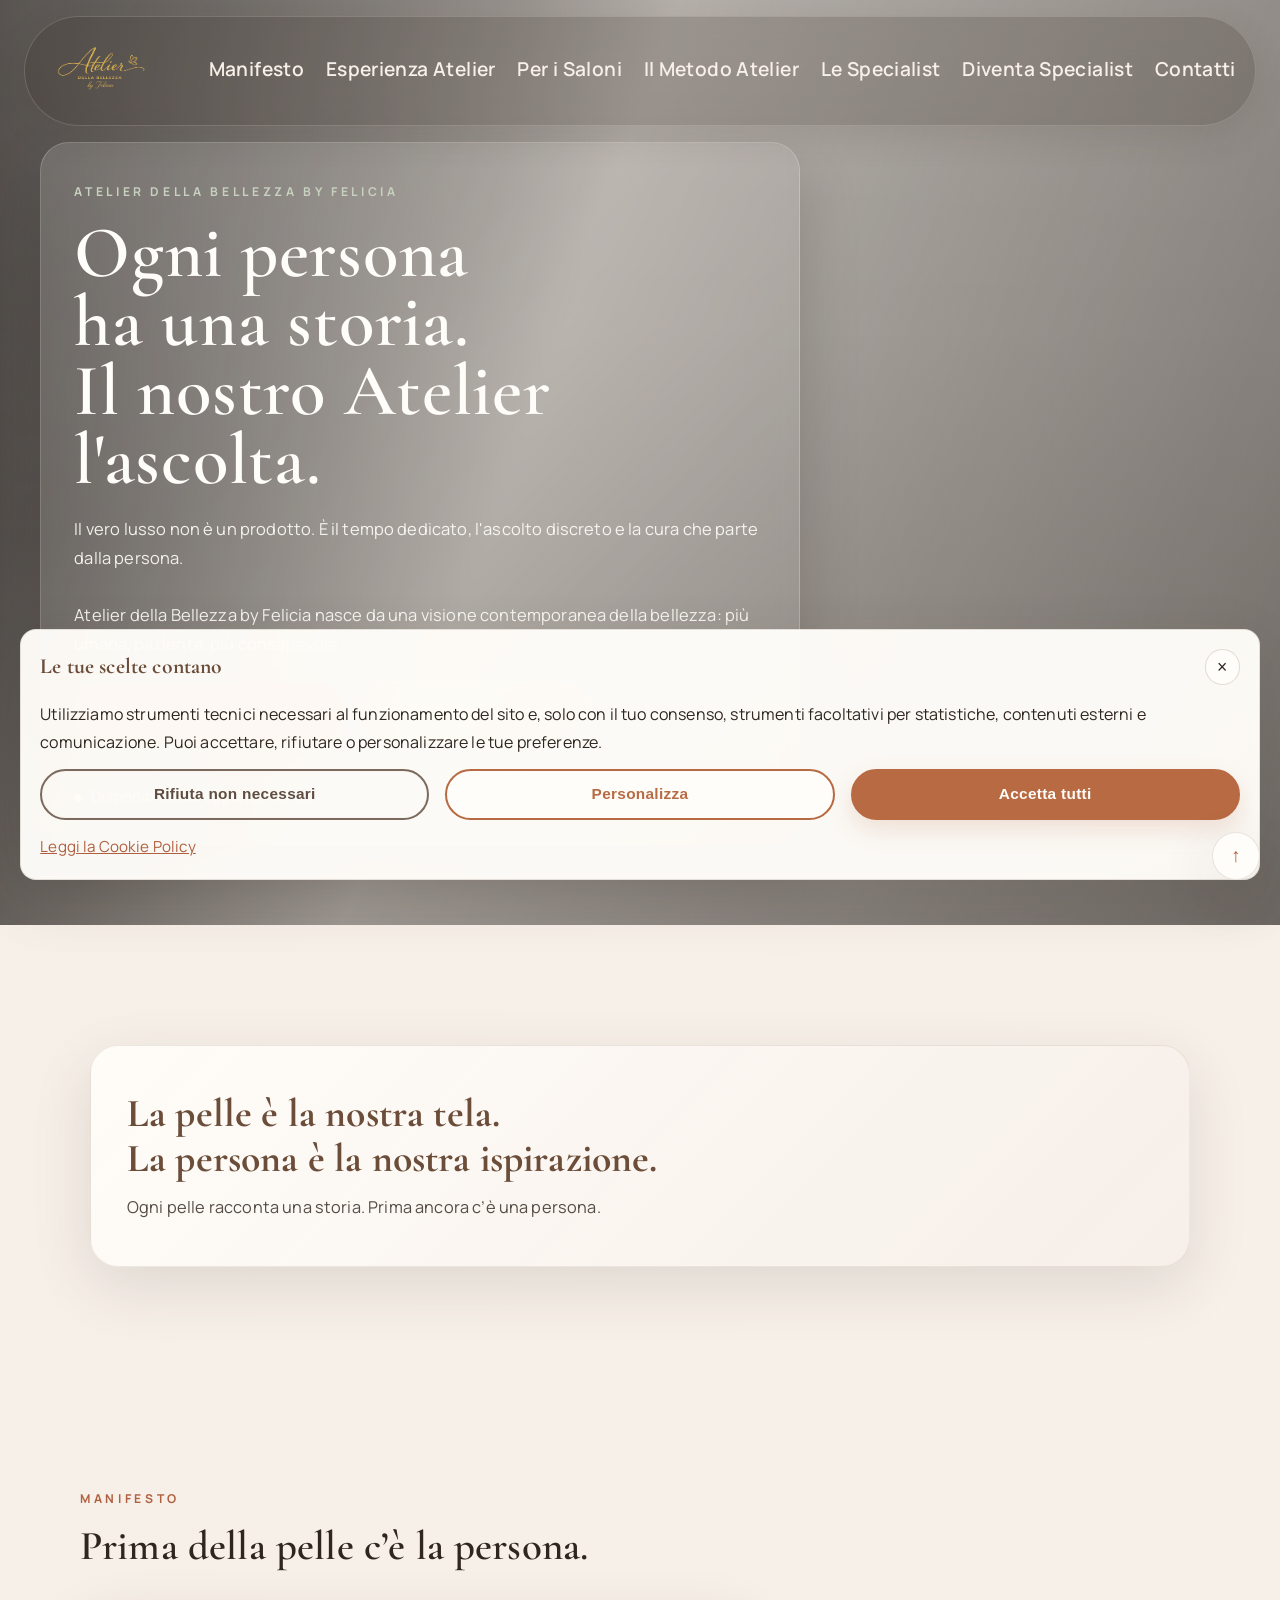
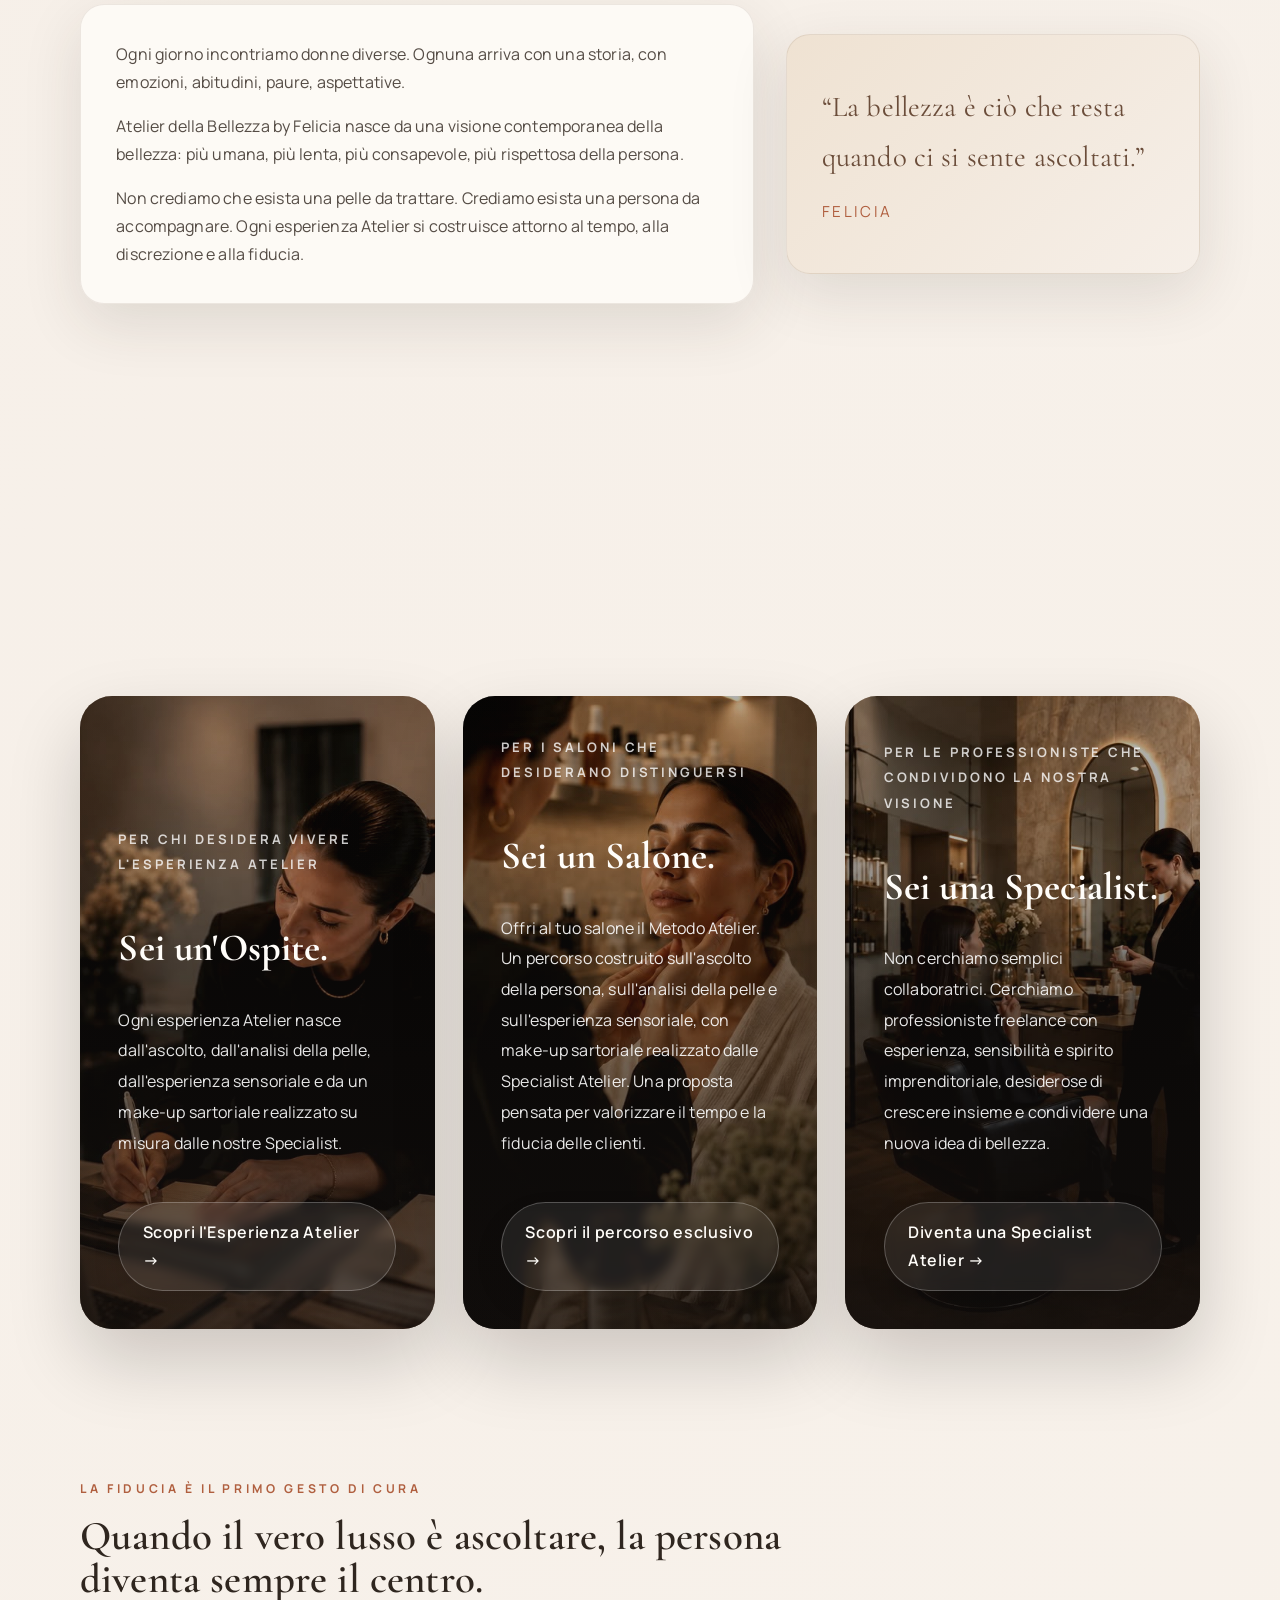
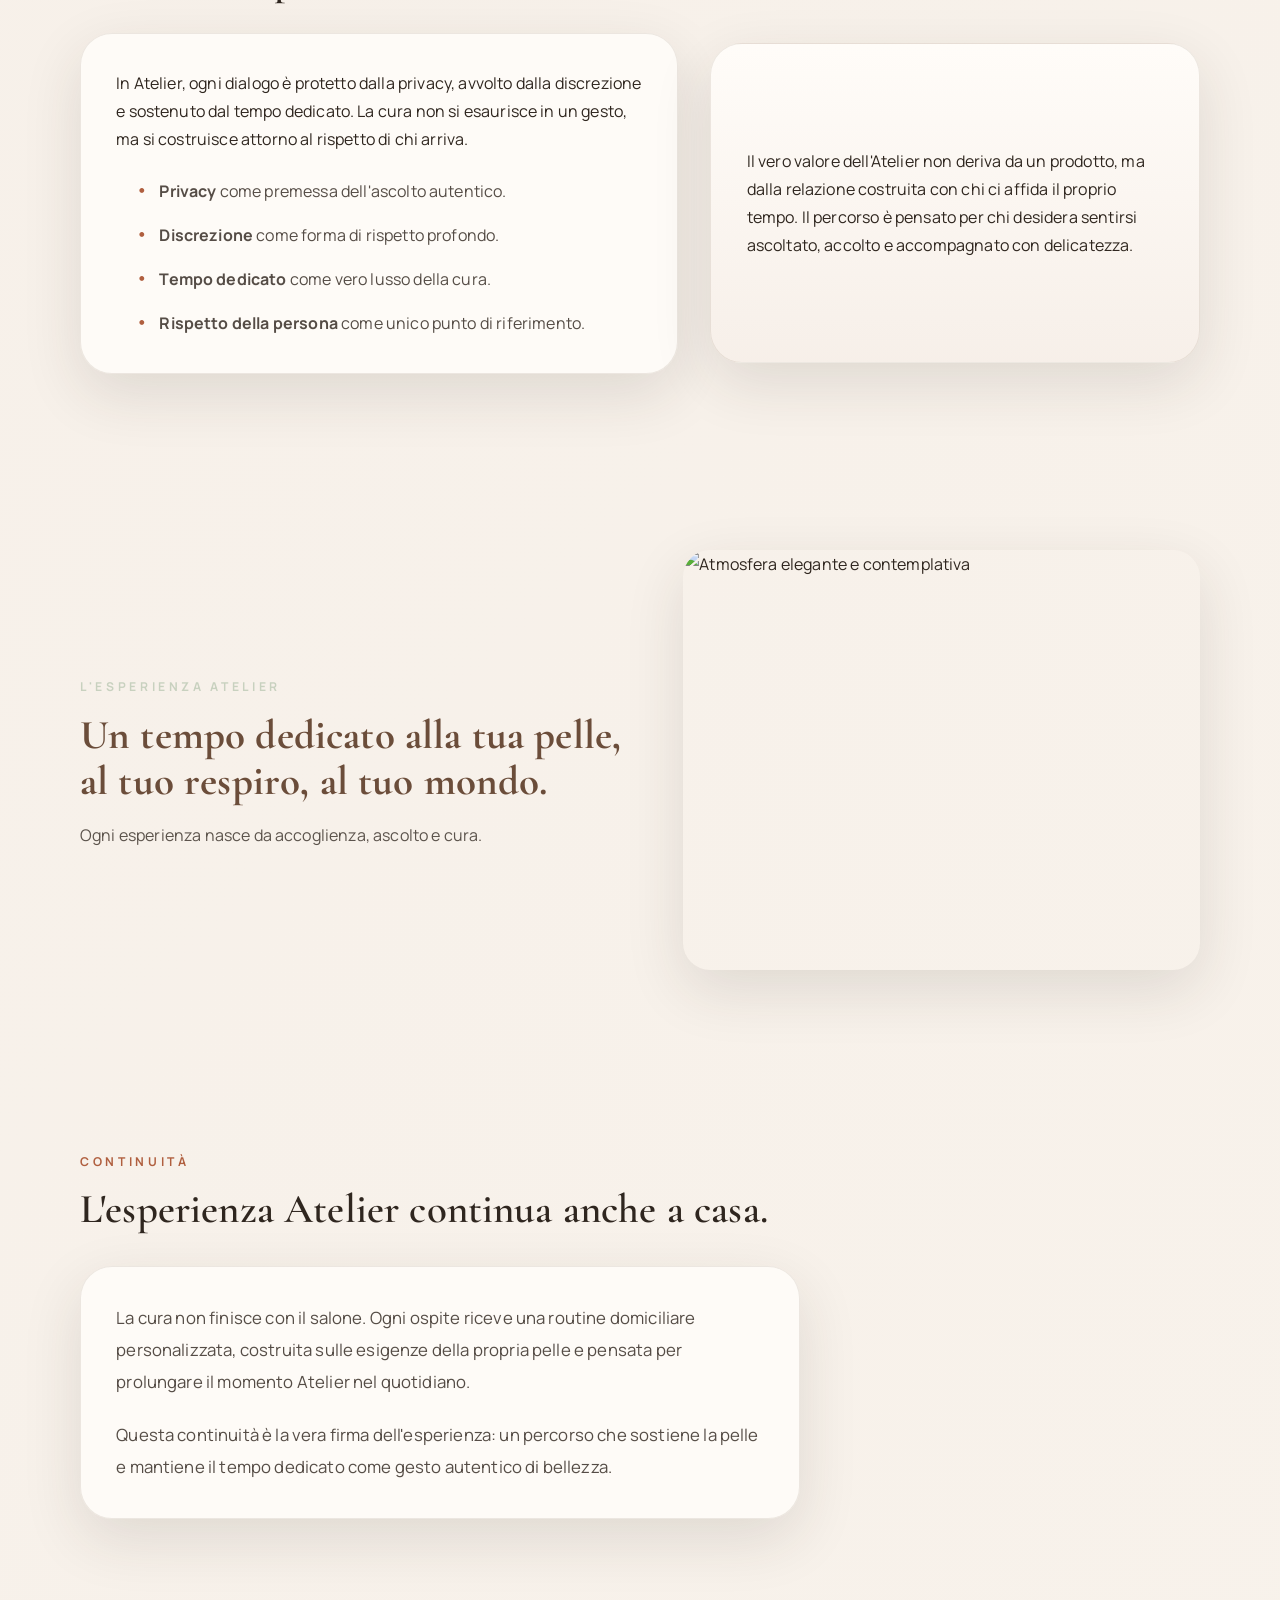
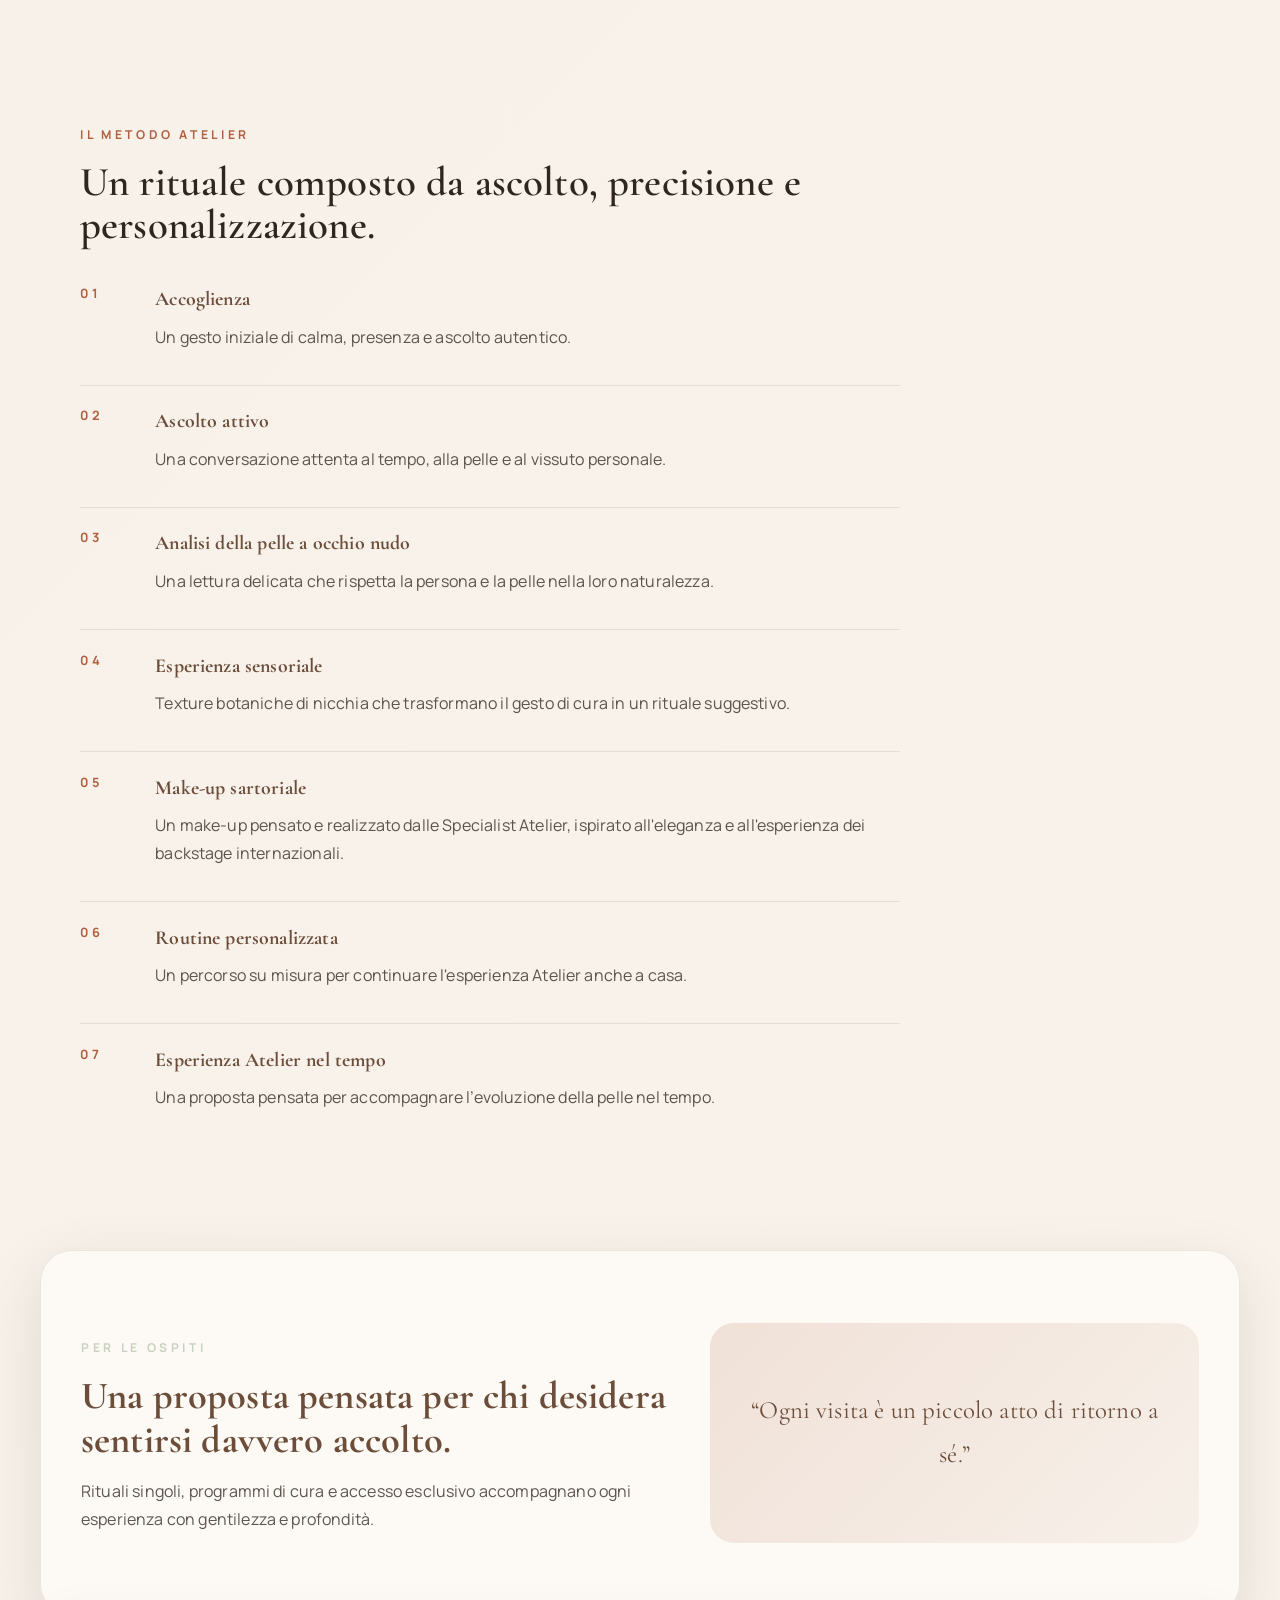
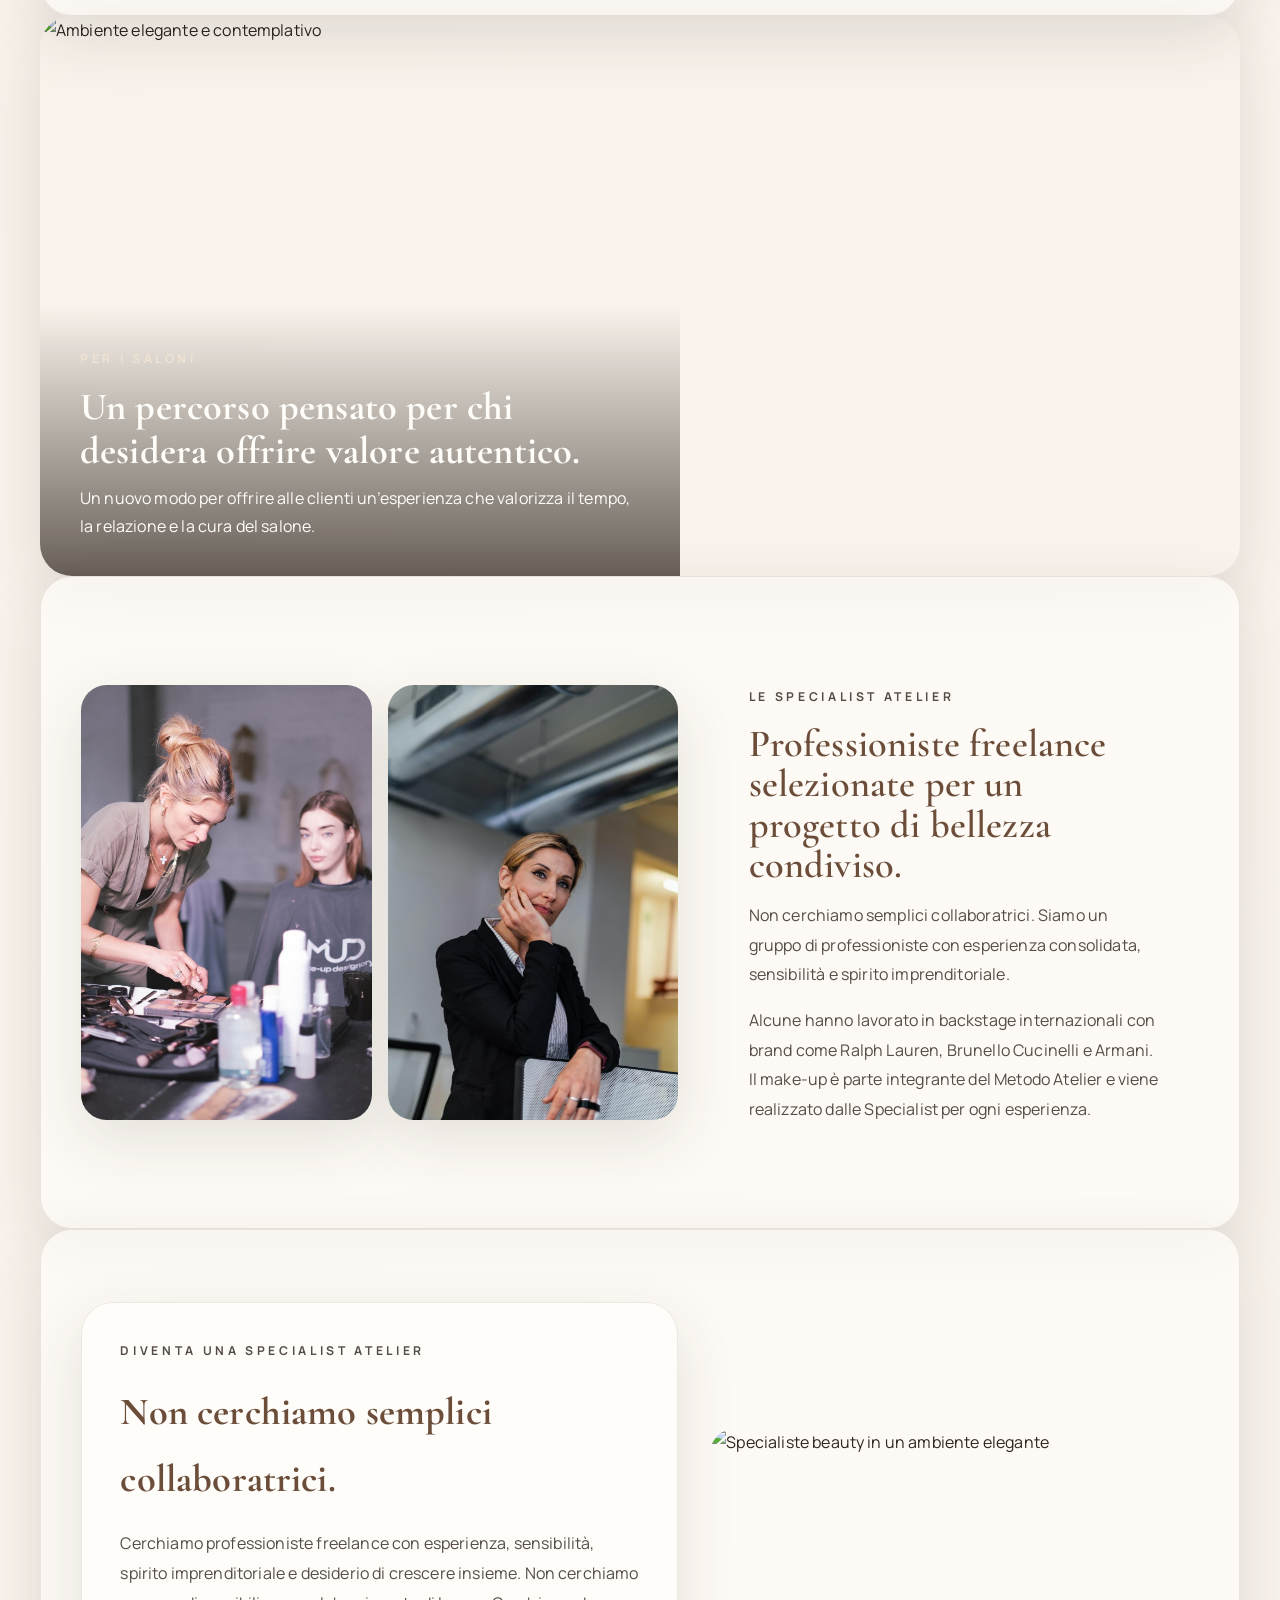
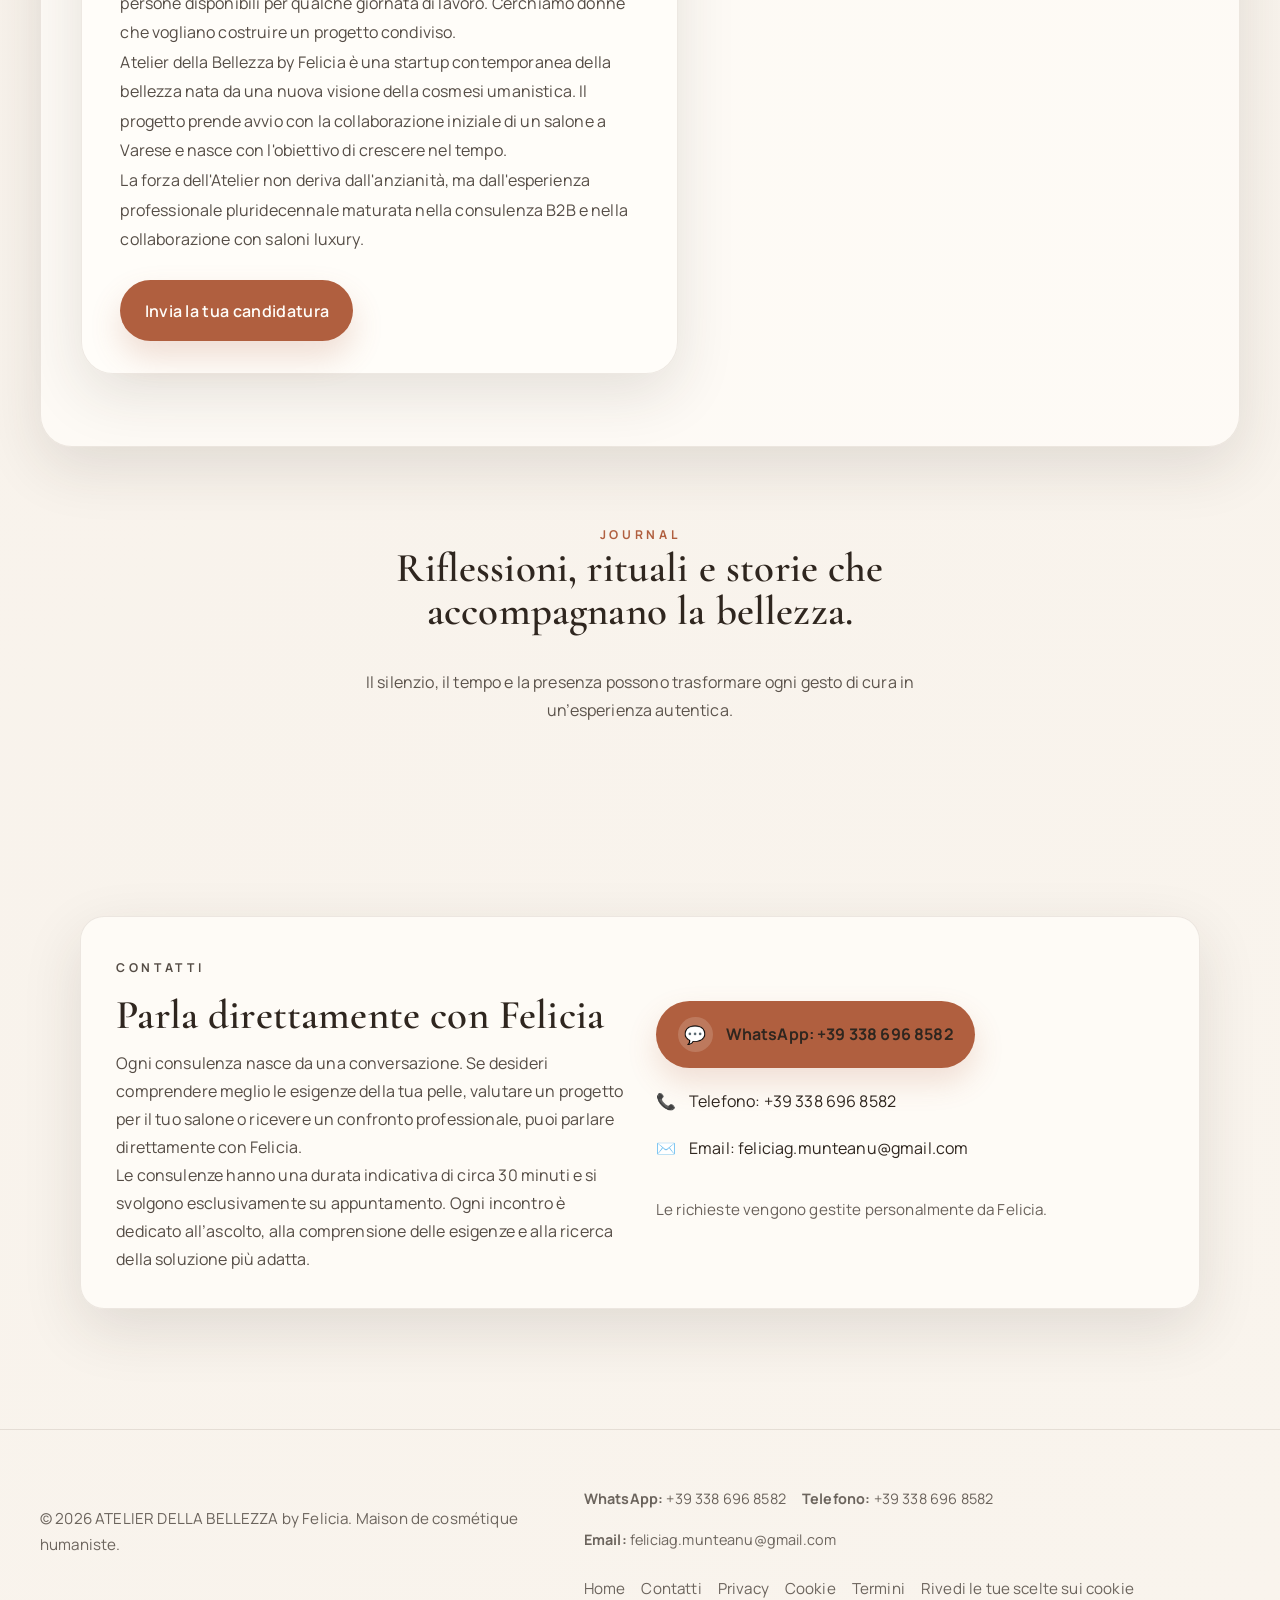
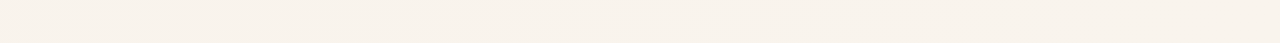
==== index.html @ 028e2fe7 "aggiornamento sito" ====
<!DOCTYPE html>
<html lang="it">
  <head>
    <meta charset="UTF-8" />
    <meta name="viewport" content="width=device-width, initial-scale=1.0" />
    <title>ATELIER DELLA BELLEZZA by Felicia | Maison de cosmétique humaniste</title>
    <meta
      name="description"
      content="Atelier della Bellezza by Felicia è una maison contemporanea della bellezza in cui il vero lusso è il tempo, l'ascolto e la cura della persona."
    />
    <meta name="robots" content="index, follow" />
    <meta name="author" content="ATELIER DELLA BELLEZZA by Felicia" />
    <meta name="theme-color" content="#f6efe8" />
    <link rel="canonical" href="https://www.atelierdellabellezza.com/" />
    <meta property="og:title" content="ATELIER DELLA BELLEZZA by Felicia" />
    <meta property="og:description" content="Un luogo di ascolto, calma ed eleganza per la cura della pelle e della persona." />
    <meta property="og:type" content="website" />
    <meta property="og:url" content="https://www.atelierdellabellezza.com/" />
    <meta name="twitter:card" content="summary_large_image" />
    <meta name="twitter:title" content="ATELIER DELLA BELLEZZA by Felicia" />
    <meta name="twitter:description" content="Un luogo di ascolto, calma ed eleganza per la cura della pelle e della persona." />
    <link rel="icon" type="image/png" href="images/logo.png" />
    <link rel="apple-touch-icon" href="images/logo.png" />
    <link rel="preconnect" href="https://fonts.googleapis.com" />
    <link rel="preconnect" href="https://fonts.gstatic.com" crossorigin />
    <link
      href="https://fonts.googleapis.com/css2?family=Cormorant+Garamond:wght@500;600;700&family=Manrope:wght@400;500;600;700&display=swap"
      rel="stylesheet"
    />
    <link rel="stylesheet" href="style.css" />
  </head>
  <body>
    <a class="skip-link" href="#main-content">Vai al contenuto</a>
    <div class="page-shell">
      <header class="site-header">
        <a class="brand" href="#hero" aria-label="ATELIER DELLA BELLEZZA by Felicia home">
          <img class="brand-logo" src="images/logo.png" alt="ATELIER DELLA BELLEZZA by Felicia" />
        </a>

        <button class="nav-toggle" aria-label="Apri menu" aria-expanded="false">
          <span></span>
          <span></span>
          <span></span>
        </button>

        <nav class="site-nav" id="site-nav" aria-label="Navigazione principale">
          <a href="#manifesto">Manifesto</a>
          <a href="#esperienza">Esperienza Atelier</a>
          <a href="saloni.html">Per i Saloni</a>
          <a href="#metodo">Il Metodo Atelier</a>
          <a href="#specialist">Le Specialist</a>
          <a href="#diventa-specialist">Diventa Specialist</a>
          <a href="#contatti">Contatti</a>
        </nav>
      </header>

      <main id="main-content">
        <section class="hero" id="hero">
          <div class="hero-content reveal">
            <p class="eyebrow">ATELIER DELLA BELLEZZA by Felicia</p>

            <h1>
              Ogni persona ha una storia.<br />
              Il nostro Atelier l'ascolta.
            </h1>

            <p class="hero-text">
              Il vero lusso non è un prodotto. È il tempo dedicato, l'ascolto discreto e la cura che parte dalla persona.
              <br /><br />
              Atelier della Bellezza by Felicia nasce da una visione contemporanea della bellezza: più umana, più lenta, più consapevole.
            </p>

            <div class="hero-actions">
              <a class="btn btn-primary" href="#contatti">Inizia da una conversazione</a>
              <a class="btn btn-secondary" href="#metodo">Scopri il Metodo Atelier</a>
            </div>
            <div class="hero-note">
              <span>Disponibilità su appuntamento</span>
            </div>
          </div>
        </section>

        <section class="section portrait-section reveal">
          <div class="portrait-card">
            <h2>
              La pelle è la nostra tela.<br />
              La persona è la nostra ispirazione.
            </h2>
            <p>Ogni pelle racconta una storia. Prima ancora c’è una persona.</p>
          </div>
        </section>

        <section class="section manifesto editorial-block" id="manifesto">
          <div class="section-heading reveal">
            <p class="eyebrow">Manifesto</p>
            <h2>Prima della pelle c’è la persona.</h2>
          </div>

          <div class="manifesto-grid">
            <div class="manifesto-card reveal">
              <p>
                Ogni giorno incontriamo donne diverse. Ognuna arriva con una storia, con emozioni, abitudini, paure, aspettative.
              </p>
              <p>
                Atelier della Bellezza by Felicia nasce da una visione contemporanea della bellezza: più umana, più lenta, più consapevole, più rispettosa della persona.
              </p>
              <p>
                Non crediamo che esista una pelle da trattare. Crediamo esista una persona da accompagnare. Ogni esperienza Atelier si costruisce attorno al tempo, alla discrezione e alla fiducia.
              </p>
            </div>
            <div class="manifesto-quote reveal">
              <p>“La bellezza è ciò che resta quando ci si sente ascoltati.”</p>
              <span>Felicia</span>
            </div>
          </div>
        </section>

        <section class="section audience-section reveal" id="audience">
          <div class="section-heading reveal">
            <p class="eyebrow">Per chi arriva</p>
            <h2>Tre percorsi pensati per chi desidera un’esperienza Atelier.</h2>
          </div>

          <div class="audience-grid">
            <article class="audience-card audience-card--guest reveal">
              <div class="audience-card-bg"></div>
              <div class="audience-card-copy">
                <p class="eyebrow">PER CHI DESIDERA VIVERE L'ESPERIENZA ATELIER</p>
                <h3>Sei un'Ospite.</h3>
                <p>Ogni esperienza Atelier nasce dall'ascolto, dall'analisi della pelle, dall'esperienza sensoriale e da un make-up sartoriale realizzato su misura dalle nostre Specialist.</p>
                <a class="audience-cta" href="#esperienza">Scopri l'Esperienza Atelier →</a>
              </div>
            </article>

            <article class="audience-card audience-card--salon reveal">
              <div class="audience-card-bg"></div>
              <div class="audience-card-copy">
                <p class="eyebrow">PER I SALONI CHE DESIDERANO DISTINGUERSI</p>
                <h3>Sei un Salone.</h3>
                <p>Offri al tuo salone il Metodo Atelier. Un percorso costruito sull'ascolto della persona, sull'analisi della pelle e sull'esperienza sensoriale, con make-up sartoriale realizzato dalle Specialist Atelier. Una proposta pensata per valorizzare il tempo e la fiducia delle clienti.</p>
                <a class="audience-cta" href="saloni.html">Scopri il percorso esclusivo →</a>
              </div>
            </article>

            <article class="audience-card audience-card--specialist reveal">
              <div class="audience-card-bg"></div>
              <div class="audience-card-copy">
                <p class="eyebrow">PER LE PROFESSIONISTE CHE CONDIVIDONO LA NOSTRA VISIONE</p>
                <h3>Sei una Specialist.</h3>
                <p>Non cerchiamo semplici collaboratrici. Cerchiamo professioniste freelance con esperienza, sensibilità e spirito imprenditoriale, desiderose di crescere insieme e condividere una nuova idea di bellezza.</p>
                <a class="audience-cta" href="#specialist">Diventa una Specialist Atelier →</a>
              </div>
            </article>
          </div>
        </section>

        <section class="section trust-section reveal" id="fiducia">
          <div class="section-heading reveal">
            <p class="eyebrow">La fiducia è il primo gesto di cura</p>
            <h2>Quando il vero lusso è ascoltare, la persona diventa sempre il centro.</h2>
          </div>

          <div class="trust-grid">
            <div class="trust-copy reveal">
              <p>In Atelier, ogni dialogo è protetto dalla privacy, avvolto dalla discrezione e sostenuto dal tempo dedicato. La cura non si esaurisce in un gesto, ma si costruisce attorno al rispetto di chi arriva.</p>
              <ul class="trust-list">
                <li><strong>Privacy</strong> come premessa dell'ascolto autentico.</li>
                <li><strong>Discrezione</strong> come forma di rispetto profondo.</li>
                <li><strong>Tempo dedicato</strong> come vero lusso della cura.</li>
                <li><strong>Rispetto della persona</strong> come unico punto di riferimento.</li>
              </ul>
            </div>
            <div class="trust-panel reveal">
              <p>Il vero valore dell'Atelier non deriva da un prodotto, ma dalla relazione costruita con chi ci affida il proprio tempo. Il percorso è pensato per chi desidera sentirsi ascoltato, accolto e accompagnato con delicatezza.</p>
            </div>
          </div>
        </section>

        <section class="section editorial-hero reveal" id="esperienza">
          <div class="editorial-hero-copy">
            <p class="eyebrow">L'Esperienza Atelier</p>
            <h2>Un tempo dedicato alla tua pelle, al tuo respiro, al tuo mondo.</h2>
            <p>Ogni esperienza nasce da accoglienza, ascolto e cura.</p>
          </div>
          <div class="editorial-hero-image">
            <img src="https://images.unsplash.com/photo-1524504388940-b1c1722653e1?auto=format&fit=crop&w=1400&q=80" alt="Atmosfera elegante e contemplativa" />
          </div>
        </section>

        <section class="section autocura-section reveal" id="autocura">
          <div class="section-heading reveal">
            <p class="eyebrow">Continuità</p>
            <h2>L'esperienza Atelier continua anche a casa.</h2>
          </div>
          <div class="autocura-copy reveal">
            <p>La cura non finisce con il salone. Ogni ospite riceve una routine domiciliare personalizzata, costruita sulle esigenze della propria pelle e pensata per prolungare il momento Atelier nel quotidiano.</p>
            <p>Questa continuità è la vera firma dell'esperienza: un percorso che sostiene la pelle e mantiene il tempo dedicato come gesto autentico di bellezza.</p>
          </div>
        </section>

        <section class="section method editorial-timeline" id="metodo">
          <div class="section-heading reveal">
            <p class="eyebrow">Il Metodo Atelier</p>
            <h2>Un rituale composto da ascolto, precisione e personalizzazione.</h2>
          </div>

          <div class="timeline reveal">
            <div class="timeline-item">
              <span>01</span>
              <div>
                <h3>Accoglienza</h3>
                <p>Un gesto iniziale di calma, presenza e ascolto autentico.</p>
              </div>
            </div>
            <div class="timeline-item">
              <span>02</span>
              <div>
                <h3>Ascolto attivo</h3>
                <p>Una conversazione attenta al tempo, alla pelle e al vissuto personale.</p>
              </div>
            </div>
            <div class="timeline-item">
              <span>03</span>
              <div>
                <h3>Analisi della pelle a occhio nudo</h3>
                <p>Una lettura delicata che rispetta la persona e la pelle nella loro naturalezza.</p>
              </div>
            </div>
            <div class="timeline-item">
              <span>04</span>
              <div>
                <h3>Esperienza sensoriale</h3>
                <p>Texture botaniche di nicchia che trasformano il gesto di cura in un rituale suggestivo.</p>
              </div>
            </div>
            <div class="timeline-item">
              <span>05</span>
              <div>
                <h3>Make-up sartoriale</h3>
                <p>Un make-up pensato e realizzato dalle Specialist Atelier, ispirato all'eleganza e all'esperienza dei backstage internazionali.</p>
              </div>
            </div>
            <div class="timeline-item">
              <span>06</span>
              <div>
                <h3>Routine personalizzata</h3>
                <p>Un percorso su misura per continuare l'esperienza Atelier anche a casa.</p>
              </div>
            </div>
            <div class="timeline-item">
              <span>07</span>
              <div>
                <h3>Esperienza Atelier nel tempo</h3>
                <p>Una proposta pensata per accompagnare l’evoluzione della pelle nel tempo.</p>
              </div>
            </div>
          </div>
        </section>

        <section class="section editorial-split reveal" id="ospiti">
          <div class="editorial-split-copy">
            <p class="eyebrow">Per le Ospiti</p>
            <h2>Una proposta pensata per chi desidera sentirsi davvero accolto.</h2>
            <p>Rituali singoli, programmi di cura e accesso esclusivo accompagnano ogni esperienza con gentilezza e profondità.</p>
          </div>
          <div class="editorial-split-quote">
            <p>“Ogni visita è un piccolo atto di ritorno a sé.”</p>
          </div>
        </section>

        <section class="section editorial-fullscreen reveal" id="saloni">
          <img src="https://images.unsplash.com/photo-1515886657613-9f3515b0c78f?auto=format&fit=crop&w=1600&q=80" alt="Ambiente elegante e contemplativo" />
          <div class="editorial-fullscreen-copy">
            <p class="eyebrow">Per i Saloni</p>
            <h2>Un percorso pensato per chi desidera offrire valore autentico.</h2>
            <p>Un nuovo modo per offrire alle clienti un’esperienza che valorizza il tempo, la relazione e la cura del salone.</p>
          </div>
        </section>

        <section class="section specialist editorial-split reveal" id="specialist">
          <div class="felicia-image specialist-gallery" aria-label="Fotografie delle Specialist Atelier">
            <img src="images/consulente 1.jpeg" alt="Specialist Atelier 1" />
            <img src="images/consulente 2.jpeg" alt="Specialist Atelier 2" />
          </div>
          <div class="felicia-copy">
            <p class="eyebrow">Le Specialist Atelier</p>
            <h2>Professioniste freelance selezionate per un progetto di bellezza condiviso.</h2>
            <p>Non cerchiamo semplici collaboratrici. Siamo un gruppo di professioniste con esperienza consolidata, sensibilità e spirito imprenditoriale.</p>
            <p>Alcune hanno lavorato in backstage internazionali con brand come Ralph Lauren, Brunello Cucinelli e Armani. Il make-up è parte integrante del Metodo Atelier e viene realizzato dalle Specialist per ogni esperienza.</p>
          </div>
        </section>

        <section class="section work-with-us editorial-split reveal" id="diventa-specialist">
          <div class="project-copy">
            <p class="eyebrow">Diventa una Specialist Atelier</p>
            <h2>Non cerchiamo semplici collaboratrici.</h2>
            <p>Cerchiamo professioniste freelance con esperienza, sensibilità, spirito imprenditoriale e desiderio di crescere insieme. Non cerchiamo persone disponibili per qualche giornata di lavoro. Cerchiamo donne che vogliano costruire un progetto condiviso.</p>
            <p>Atelier della Bellezza by Felicia è una startup contemporanea della bellezza nata da una nuova visione della cosmesi umanistica. Il progetto prende avvio con la collaborazione iniziale di un salone a Varese e nasce con l'obiettivo di crescere nel tempo.</p>
            <p>La forza dell'Atelier non deriva dall'anzianità, ma dall'esperienza professionale pluridecennale maturata nella consulenza B2B e nella collaborazione con saloni luxury.</p>
            <a class="btn btn-primary" href="#contatti">Invia la tua candidatura</a>
          </div>
          <div class="project-image">
            <img src="https://images.unsplash.com/photo-1515378791036-0648a3ef77b2?auto=format&fit=crop&w=1200&q=80" alt="Specialiste beauty in un ambiente elegante" />
          </div>
        </section>

        <section class="section journal editorial-minimal reveal" id="journal">
          <div class="section-heading">
            <p class="eyebrow">Journal</p>
            <h2>Riflessioni, rituali e storie che accompagnano la bellezza.</h2>
          </div>
          <p>Il silenzio, il tempo e la presenza possono trasformare ogni gesto di cura in un’esperienza autentica.</p>
        </section>

        <section class="section contact" id="contatti">
          <div class="contact-card reveal">
            <div class="contact-copy">
              <p class="eyebrow">Contatti</p>
              <h2>Parla direttamente con Felicia</h2>
              <p>
                Ogni consulenza nasce da una conversazione. Se desideri comprendere meglio le esigenze della tua pelle, valutare un progetto per il tuo salone o ricevere un confronto professionale, puoi parlare direttamente con Felicia.
              </p>
              <p>
                Le consulenze hanno una durata indicativa di circa 30 minuti e si svolgono esclusivamente su appuntamento. Ogni incontro è dedicato all’ascolto, alla comprensione delle esigenze e alla ricerca della soluzione più adatta.
              </p>
            </div>

            <div class="cta-panel" aria-label="Richiedi una consulenza privata">
              <div style="display: flex; flex-direction: column; gap: 1.2rem;">
                <a
                  class="whatsapp-cta"
                  href="https://wa.me/393386968582?text=Buongiorno%20Felicia%2C%20ho%20visitato%20il%20sito%20Atelier%20della%20Bellezza%20e%20vorrei%20prenotare%20una%20consulenza."
                  target="_blank"
                  rel="noopener noreferrer"
                  style="display: flex; align-items: center; gap: 0.8rem; text-decoration: none; color: inherit;"
                >
                  <span class="whatsapp-icon" aria-hidden="true">💬</span>
                  <span>WhatsApp: +39 338 696 8582</span>
                </a>
                <a href="tel:+393386968582" style="display: flex; align-items: center; gap: 0.8rem; text-decoration: none; color: inherit;">
                  <span aria-hidden="true">📞</span>
                  <span>Telefono: +39 338 696 8582</span>
                </a>
                <a href="mailto:feliciag.munteanu@gmail.com" style="display: flex; align-items: center; gap: 0.8rem; text-decoration: none; color: inherit;">
                  <span aria-hidden="true">✉️</span>
                  <span>Email: feliciag.munteanu@gmail.com</span>
                </a>
              </div>
              <p class="cta-note" style="margin-top: 1.2rem;">Le richieste vengono gestite personalmente da Felicia.</p>
            </div>
          </div>
        </section>
      </main>

      <footer class="site-footer">
        <p>© <span id="year"></span> ATELIER DELLA BELLEZZA by Felicia. Maison de cosmétique humaniste.</p>
        <div style="display: flex; flex-direction: column; gap: 1.5rem; margin-top: 1.5rem;">
          <div style="display: flex; flex-wrap: wrap; gap: 1rem; font-size: 0.9rem;">
            <span><strong>WhatsApp:</strong> <a href="https://wa.me/393386968582" target="_blank" rel="noopener noreferrer">+39 338 696 8582</a></span>
            <span><strong>Telefono:</strong> <a href="tel:+393386968582">+39 338 696 8582</a></span>
            <span><strong>Email:</strong> <a href="mailto:feliciag.munteanu@gmail.com">feliciag.munteanu@gmail.com</a></span>
          </div>
          <div>
            <a href="#hero">Home</a>
            <a href="#contatti">Contatti</a>
            <a href="privacy-policy.html">Privacy</a>
            <a href="cookie-policy.html">Cookie</a>
            <a href="termini-condizioni.html">Termini</a>
            <a href="#" data-cookie-review="true">Rivedi le tue scelte sui cookie</a>
          </div>
        </div>
      </footer>

      <button class="back-to-top" id="back-to-top" type="button" aria-label="Torna in cima alla pagina">↑</button>

      <div class="cookie-banner" id="cookie-banner" role="region" aria-live="polite" aria-label="Gestione cookie" hidden>
        <div class="cookie-banner-content">
          <div class="cookie-banner-header">
            <h2>Le tue scelte contano</h2>
            <button class="cookie-close" type="button" id="cookie-close" aria-label="Rifiuta i cookie non necessari e chiudi">×</button>
          </div>
          <p>
            Utilizziamo strumenti tecnici necessari al funzionamento del sito e, solo con il tuo consenso, strumenti facoltativi per statistiche, contenuti esterni e comunicazione. Puoi accettare, rifiutare o personalizzare le tue preferenze.
          </p>
          <div class="cookie-actions">
            <button class="btn cookie-action-btn cookie-btn-reject" type="button" id="cookie-reject">Rifiuta non necessari</button>
            <button class="btn cookie-action-btn cookie-btn-customize" type="button" id="cookie-customize">Personalizza</button>
            <button class="btn cookie-action-btn cookie-btn-accept" type="button" id="cookie-accept-all">Accetta tutti</button>
          </div>
          <p class="cookie-policy-link"><a href="cookie-policy.html">Leggi la Cookie Policy</a></p>
        </div>
      </div>

      <div class="cookie-modal" id="cookie-modal" role="dialog" aria-modal="true" aria-labelledby="cookie-modal-title" hidden>
        <div class="cookie-modal-dialog" id="cookie-modal-dialog" tabindex="-1">
          <div class="cookie-modal-header">
            <h2 id="cookie-modal-title">Personalizza le tue preferenze</h2>
            <button class="cookie-close" type="button" id="cookie-modal-close" aria-label="Chiudi la finestra di personalizzazione">×</button>
          </div>
          <p class="cookie-modal-intro">Scegli quali categorie di cookie desideri attivare. Le categorie tecniche restano sempre attive.</p>

          <form class="cookie-form" id="cookie-form">
            <fieldset>
              <legend>Preferenze cookie</legend>
              <label class="cookie-option">
                <span>
                  <strong>Necessari</strong>
                  <small>Essenziali per il funzionamento e la sicurezza del sito.</small>
                </span>
                <input type="checkbox" checked disabled />
                <span class="cookie-switch-label">Sempre attivi</span>
              </label>

              <label class="cookie-option">
                <span>
                  <strong>Preferenze</strong>
                  <small>Consentono di ricordare alcune scelte dell’utente.</small>
                </span>
                <input type="checkbox" name="preferences" />
              </label>

              <label class="cookie-option">
                <span>
                  <strong>Statistiche</strong>
                  <small>Consentono di comprendere in forma aggregata come viene utilizzato il sito.</small>
                </span>
                <input type="checkbox" name="analytics" />
              </label>

              <label class="cookie-option">
                <span>
                  <strong>Marketing e contenuti esterni</strong>
                  <small>Consentono il caricamento di servizi esterni, contenuti incorporati e strumenti promozionali.</small>
                </span>
                <input type="checkbox" name="marketing" />
              </label>
            </fieldset>

            <div class="cookie-modal-actions">
              <button class="btn btn-primary" type="submit">Salva preferenze</button>
              <button class="btn btn-secondary" type="button" id="cookie-modal-reject">Rifiuta non necessari</button>
              <button class="btn btn-secondary" type="button" id="cookie-modal-accept-all">Accetta tutti</button>
            </div>
          </form>
        </div>
      </div>
    </div>

    <script src="script.js"></script>
    <script src="cookie-consent.js"></script>
  </body>
</html>
---- style.css ----
:root {
  --cream: #f6efe8;
  --cream-strong: #efe2d2;
  --beige: #d8c1a5;
  --taupe: #8d7b6a;
  --wood: #6b4d3a;
  --sage: #c8d1bf;
  --accent: #b05f3f;
  --ink: #2f261f;
  --white: #fffdf9;
  --shadow: 0 20px 60px rgba(47, 38, 31, 0.12);
  --header-height: 110px;
}

* {
  box-sizing: border-box;
  margin: 0;
  padding: 0;
}

html {
  scroll-behavior: smooth;
}

body {
  font-family: "Manrope", sans-serif;
  color: var(--ink);
  background: linear-gradient(135deg, var(--cream) 0%, #f9f4ed 100%);
  line-height: 1.75;
  letter-spacing: 0.01em;
}

body.cookie-modal-open {
  overflow: hidden;
}

.skip-link {
  position: absolute;
  left: -999px;
  top: 0;
  background: var(--ink);
  color: var(--white);
  padding: 0.8rem 1rem;
  z-index: 2000;
}

.skip-link:focus {
  left: 1rem;
  top: 1rem;
}

img {
  display: block;
  width: 100%;
}

a {
  color: inherit;
  text-decoration: none;
}

.page-shell {
  min-height: 100vh;
}

.site-header {
  position: fixed;
  top: 1rem;
  left: 1.5rem;
  right: 1.5rem;
  z-index: 1000;
  display: flex;
  justify-content: space-between;
  align-items: center;
  height: var(--header-height);
  padding: 0.95rem 1.2rem;
  color: #f7efe8;
  border: 1px solid rgba(247, 239, 232, 0.18);
  border-radius: 999px;
  background: rgba(47, 38, 31, 0.2);
  backdrop-filter: blur(16px);
  box-shadow: 0 10px 35px rgba(47, 38, 31, 0.12);
  transition: background-color 0.3s ease, color 0.3s ease, border-color 0.3s ease, box-shadow 0.3s ease;
}

.site-header.scrolled {
  background: rgba(246, 239, 232, 0.94);
  color: var(--ink);
  border-color: rgba(141, 123, 106, 0.16);
  box-shadow: 0 10px 30px rgba(47, 38, 31, 0.08);
}

.brand {
  display: flex;
  align-items: center;
  justify-content: center;
  min-width: 0;
  flex-shrink: 0;
  margin-left: 0.25rem;
  color: #f7efe8;
}

.site-header.scrolled .brand,
.site-header.scrolled .site-nav a {
  color: var(--ink);
}

.brand-logo {
  display: block;
  width: auto;
  height: auto;
  max-width: 420px;
  max-height: 110px;
  object-fit: contain;
  flex-shrink: 0;
}

.brand-mark {
  width: 2.2rem;
  height: 2.2rem;
  display: grid;
  place-items: center;
  border: 1px solid rgba(247, 239, 232, 0.6);
  border-radius: 50%;
  font-family: "Cormorant Garamond", serif;
  font-size: 0.95rem;
  color: #f7efe8;
}

.site-header.scrolled .brand-mark {
  border-color: rgba(141, 123, 106, 0.28);
  color: var(--accent);
}

.site-nav {
  display: flex;
  align-items: center;
  gap: 1.35rem;
  font-size: 1.2rem;
}

.site-nav a {
  position: relative;
  padding-bottom: 0.2rem;
  color: #f7efe8;
  font-size: 1.2rem;
  font-weight: 600;
  letter-spacing: 0.02em;
}

.site-nav a::after {
  content: "";
  position: absolute;
  left: 0;
  bottom: 0;
  width: 0;
  height: 1px;
  background: var(--accent);
  transition: width 0.25s ease;
}

.site-nav a:hover::after,
.site-nav a:focus-visible::after {
  width: 100%;
}

.nav-toggle {
  display: none;
  flex-direction: column;
  gap: 0.28rem;
  padding: 0.5rem;
  border: 0;
  background: transparent;
  cursor: pointer;
}

.nav-toggle span {
  width: 1.4rem;
  height: 1px;
  background: #f7efe8;
  transition: transform 0.3s ease, opacity 0.3s ease;
}

.nav-toggle.active span:nth-child(1) {
  transform: translateY(6px) rotate(45deg);
}

.nav-toggle.active span:nth-child(2) {
  opacity: 0;
}

.nav-toggle.active span:nth-child(3) {
  transform: translateY(-6px) rotate(-45deg);
}

.hero {
  position: relative;
  min-height: 100vh;
  display: grid;
  align-items: center;
  padding: calc(var(--header-height) + 32px) 2.5rem 5rem;
  background:
    linear-gradient(110deg, rgba(24, 20, 18, 0.9) 0%, rgba(24, 20, 18, 0.3) 42%, rgba(24, 20, 18, 0.56) 100%),
    url("https://images.unsplash.com/photo-1515377905703-c4788e51af15?auto=format&fit=crop&w=1800&q=80") center/cover;
  color: var(--white);
  overflow: hidden;
}

.hero::before {
  content: "";
  position: absolute;
  inset: 0;
  background:
    radial-gradient(circle at top left, rgba(246, 239, 232, 0.18), transparent 34%),
    linear-gradient(180deg, rgba(255, 253, 249, 0.04) 0%, transparent 35%, rgba(47, 38, 31, 0.16) 100%);
  pointer-events: none;
}

.hero::after {
  content: "";
  position: absolute;
  left: 2.5rem;
  bottom: 3rem;
  width: min(30rem, 62vw);
  height: 1px;
  background: linear-gradient(90deg, rgba(246, 239, 232, 0.82), transparent);
}

.hero-content {
  position: relative;
  z-index: 1;
  max-width: 760px;
  padding: clamp(1.5rem, 2.6vw, 2.2rem);
  border: 1px solid rgba(246, 239, 232, 0.22);
  border-radius: 1.8rem;
  background: linear-gradient(135deg, rgba(255, 253, 249, 0.14) 0%, rgba(255, 253, 249, 0.04) 100%);
  backdrop-filter: blur(10px);
  box-shadow: 0 24px 60px rgba(17, 12, 10, 0.18);
}

.eyebrow {
  display: inline-block;
  margin-bottom: 1rem;
  font-size: 0.76rem;
  font-weight: 700;
  letter-spacing: 0.3em;
  text-transform: uppercase;
  color: var(--sage);
}

.hero h1,
.section-heading h2,
.felicia-copy h2,
.contact-copy h2 {
  font-family: "Cormorant Garamond", serif;
  font-weight: 600;
  line-height: 1.05;
}

.hero h1 {
  font-size: clamp(3rem, 5.7vw, 5.6rem);
  line-height: 0.95;
  letter-spacing: 0.01em;
  margin-bottom: 1.2rem;
  max-width: 690px;
  text-wrap: balance;
}

.hero-text {
  max-width: 690px;
  font-size: 1.03rem;
  margin-bottom: 1.45rem;
  color: rgba(255, 253, 249, 0.9);
}

.hero-inline-phrase {
  margin-bottom: 2rem;
  font-family: "Cormorant Garamond", serif;
  font-size: 1.2rem;
  color: var(--cream-strong);
  letter-spacing: 0.06em;
}

.hero-actions {
  display: flex;
  flex-wrap: wrap;
  gap: 0.9rem;
  margin-bottom: 1.6rem;
}

.btn {
  display: inline-flex;
  align-items: center;
  justify-content: center;
  padding: 0.95rem 1.45rem;
  border-radius: 999px;
  border: 1px solid transparent;
  font-weight: 600;
  letter-spacing: 0.02em;
  transition: transform 0.25s ease, background-color 0.25s ease, color 0.25s ease, border-color 0.25s ease, box-shadow 0.25s ease;
  cursor: pointer;
}

.btn:hover,
.btn:focus-visible {
  transform: translateY(-2px);
}

.btn-primary {
  background: var(--accent);
  color: var(--white);
  box-shadow: 0 16px 32px rgba(176, 95, 63, 0.2);
}

.btn-secondary {
  border-color: rgba(255, 253, 249, 0.36);
  color: var(--white);
  background: rgba(255, 253, 249, 0.09);
}

.hero-note {
  display: flex;
  flex-wrap: wrap;
  gap: 1rem;
  color: rgba(255, 253, 249, 0.82);
  font-size: 0.95rem;
  padding-top: 0.95rem;
  border-top: 1px solid rgba(246, 239, 232, 0.16);
}

.hero-note span {
  display: inline-flex;
  align-items: center;
  gap: 0.55rem;
}

.hero-note span::before {
  content: "";
  width: 0.5rem;
  height: 0.5rem;
  border-radius: 50%;
  background: var(--cream-strong);
}

.portrait-section {
  padding-top: 2rem;
}

.portrait-card {
  max-width: 1100px;
  margin: 0 auto;
  padding: 2.8rem 2.25rem;
  background: linear-gradient(135deg, rgba(255, 253, 249, 0.94) 0%, rgba(246, 239, 232, 0.92) 100%);
  border: 1px solid rgba(141, 123, 106, 0.16);
  border-radius: 1.75rem;
  box-shadow: var(--shadow);
}

.portrait-card h2 {
  font-family: "Cormorant Garamond", serif;
  font-size: clamp(2rem, 3.1vw, 2.7rem);
  line-height: 1.12;
  margin-bottom: 0.8rem;
  color: var(--wood);
}

.portrait-card p {
  max-width: 760px;
  color: rgba(47, 38, 31, 0.82);
  font-size: 1.02rem;
}

.value-clarifier {
  margin-top: 1.4rem;
  font-weight: 600;
  color: rgba(47, 38, 31, 0.9);
}

.value-grid {
  display: grid;
  grid-template-columns: repeat(2, minmax(0, 1fr));
  gap: 1rem;
  margin-top: 2rem;
  max-width: 760px;
}

.value-card {
  background: rgba(255, 255, 255, 0.52);
  border: 1px solid rgba(141, 123, 106, 0.18);
  border-radius: 1.3rem;
  padding: 1.5rem 1.25rem;
  display: flex;
  flex-direction: column;
  align-items: center;
  justify-content: center;
  text-align: center;
  box-shadow: 0 10px 30px rgba(78, 59, 46, 0.05);
}

.value-amount {
  display: block;
  font-family: "Cormorant Garamond", serif;
  font-size: clamp(2.2rem, 3vw, 3rem);
  line-height: 1;
  color: var(--wood);
  letter-spacing: 0.01em;
}

.value-label {
  display: block;
  margin-top: 0.7rem;
  font-size: 0.8rem;
  letter-spacing: 0.08em;
  text-transform: uppercase;
  color: rgba(47, 38, 31, 0.75);
}

.section {
  max-width: 1200px;
  margin: 0 auto;
  padding: 7.5rem 2.5rem;
  scroll-margin-top: 120px;
}

.section-heading {
  max-width: 780px;
  margin-bottom: 2.2rem;
}

.section-heading .eyebrow {
  color: var(--accent);
}

.section-heading h2,
.felicia-copy h2,
.contact-copy h2 {
  font-size: clamp(2.1rem, 3.2vw, 2.95rem);
  margin-bottom: 0.7rem;
}

.editorial-block {
  padding-top: 6rem;
}

.audience-section {
  padding-top: 6rem;
  padding-bottom: 4rem;
}

.audience-section .section-heading {
  max-width: 860px;
  margin-bottom: 3rem;
}

.audience-grid {
  display: grid;
  grid-template-columns: repeat(3, minmax(20rem, 1fr));
  gap: 1.75rem;
  align-items: stretch;
}

.audience-card {
  position: relative;
  min-height: 560px;
  overflow: hidden;
  border-radius: 2rem;
  display: flex;
  flex-direction: column;
  justify-content: flex-end;
  padding: 2.4rem;
  color: var(--white);
  background: transparent;
  box-shadow: 0 32px 72px rgba(10, 7, 5, 0.18);
}

.audience-card::before {
  content: "";
  position: absolute;
  inset: 0;
  background: linear-gradient(180deg, rgba(22, 18, 16, 0.20), rgba(22, 18, 16, 0.72));
  transition: background 0.4s ease;
  z-index: 1;
  pointer-events: none;
}

.audience-card::after {
  content: "";
  position: absolute;
  inset: 0;
  background: radial-gradient(circle at center, transparent 40%, rgba(14, 10, 8, 0.22) 100%);
  opacity: 0.9;
  z-index: 1;
  pointer-events: none;
}

.audience-card-bg {
  position: absolute;
  inset: 0;
  background-size: cover;
  background-position: center;
  background-repeat: no-repeat;
  transform: scale(1.06);
  transition: transform 20s ease-in-out, filter 0.35s ease;
  filter: saturate(1.05) contrast(1.05) brightness(1.03) sepia(0.04);
  z-index: 0;
  animation: kenBurns 20s ease-in-out infinite alternate;
}

.audience-card-copy {
  position: relative;
  z-index: 2;
  max-width: 420px;
  display: flex;
  flex-direction: column;
  justify-content: flex-end;
  gap: 1.25rem;
  min-height: 100%;
}

.audience-card--guest .audience-card-bg {
  background-image: url("images/trattamento.jpeg");
}

.audience-card--salon .audience-card-bg {
  background-image: url("images/cura.jpeg");
}

.audience-card--specialist .audience-card-bg {
  background-image: url("images/colloquio.jpeg");
}

@keyframes kenBurns {
  from {
    transform: scale(1.06);
  }
  to {
    transform: scale(1.10);
  }
}

.audience-card:hover .audience-card-bg,
.audience-card:focus-within .audience-card-bg {
  transform: scale(1.12);
  filter: saturate(1.08) contrast(1.08) brightness(1.04);
}

.audience-card:hover::before,
.audience-card:focus-within::before {
  background: linear-gradient(180deg, rgba(22, 18, 16, 0.16), rgba(22, 18, 16, 0.64));
}

.audience-card-copy {
  position: relative;
  z-index: 2;
  max-width: 420px;
}

.audience-card .eyebrow {
  color: rgba(255, 255, 255, 0.78);
  letter-spacing: 0.22em;
  font-size: 0.82rem;
  text-transform: uppercase;
}

.audience-card h3 {
  font-family: "Cormorant Garamond", serif;
  font-size: clamp(2.1rem, 3vw, 2.7rem);
  line-height: 1.05;
  margin: 0.95rem 0 1rem;
  color: var(--white);
}

.audience-card p {
  color: rgba(255, 255, 255, 0.9);
  font-size: 1rem;
  line-height: 1.92;
}

.audience-cta {
  display: inline-flex;
  align-items: center;
  gap: 0.5rem;
  margin-top: 1.5rem;
  padding: 0.95rem 1.45rem;
  font-weight: 600;
  letter-spacing: 0.04em;
  color: var(--white);
  border: 1px solid rgba(255, 255, 255, 0.24);
  border-radius: 999px;
  background: rgba(255, 255, 255, 0.08);
  backdrop-filter: blur(6px);
  box-shadow: 0 14px 28px rgba(0, 0, 0, 0.12);
  transition: transform 0.4s ease, background-color 0.4s ease, border-color 0.4s ease, box-shadow 0.4s ease, color 0.4s ease;
}

.audience-card:hover .audience-cta,
.audience-card:focus-within .audience-cta {
  transform: translateX(3px);
  background: rgba(255, 255, 255, 0.16);
  border-color: rgba(255, 255, 255, 0.42);
  box-shadow: 0 18px 32px rgba(0, 0, 0, 0.18);
  color: #fff;
}

.editorial-hero {
  display: grid;
  grid-template-columns: 1.05fr 0.95fr;
  gap: 2rem;
  align-items: center;
  padding-top: 6rem;
  padding-bottom: 6rem;
}

.editorial-hero-copy h2 {
  font-family: "Cormorant Garamond", serif;
  font-size: clamp(2rem, 3.2vw, 2.9rem);
  line-height: 1.12;
  margin-bottom: 1rem;
  color: var(--wood);
}

.editorial-hero-copy p:last-child {
  max-width: 560px;
  color: rgba(47, 38, 31, 0.78);
}

.editorial-hero-image img {
  min-height: 420px;
  object-fit: cover;
  border-radius: 1.7rem;
  box-shadow: var(--shadow);
}

.trust-section,
.autocura-section,
.work-with-us,
.specialist {
  padding: 5rem 2.5rem;
}

.trust-grid,
.work-with-us {
  display: grid;
  grid-template-columns: 1.1fr 0.9fr;
  gap: 2rem;
  align-items: center;
}

.trust-copy,
.trust-panel,
.autocura-copy,
.project-copy {
  background: rgba(255, 253, 249, 0.84);
  border: 1px solid rgba(141, 123, 106, 0.16);
  border-radius: 2rem;
  padding: 2.2rem;
  box-shadow: var(--shadow);
}

.trust-panel {
  display: grid;
  place-items: center;
  min-height: 320px;
  background: linear-gradient(180deg, rgba(255, 253, 249, 0.92) 0%, rgba(246, 239, 232, 0.92) 100%);
}

.trust-section .section-heading {
  margin-bottom: 2rem;
}

.trust-list {
  margin-top: 1.5rem;
  padding-left: 1.2rem;
  list-style: none;
}

.trust-list li {
  position: relative;
  padding-left: 1.5rem;
  margin-top: 1rem;
  color: rgba(47, 38, 31, 0.82);
}

.trust-list li::before {
  content: "•";
  position: absolute;
  left: 0;
  top: 0.1rem;
  color: var(--accent);
  font-size: 1.3rem;
  line-height: 1;
}

.autocura-copy {
  display: grid;
  gap: 1.3rem;
  max-width: 720px;
  color: rgba(47, 38, 31, 0.82);
}

.autocura-copy p {
  font-size: 1.05rem;
  line-height: 1.9;
}

.specialist .felicia-copy,
.work-with-us .project-copy {
  padding: 2rem 2.4rem;
}

.specialist .felicia-image img,
.work-with-us .project-image img {
  width: 100%;
  height: 100%;
  min-height: 420px;
  object-fit: cover;
  border-radius: 1.6rem;
}

.work-with-us .project-copy h2,
.specialist .felicia-copy h2 {
  font-family: "Cormorant Garamond", serif;
  font-size: clamp(2rem, 3vw, 2.8rem);
  margin-bottom: 1rem;
  color: var(--wood);
}

.work-with-us .project-copy p,
.specialist .felicia-copy p {
  color: rgba(47, 38, 31, 0.82);
  line-height: 1.85;
}

.work-with-us .btn-primary {
  margin-top: 1.6rem;
}

.timeline {
  display: grid;
  gap: 1rem;
  max-width: 820px;
}

.timeline-item {
  display: grid;
  grid-template-columns: 3.7rem 1fr;
  gap: 1rem;
  align-items: start;
  padding: 1.15rem 0;
  border-top: 1px solid rgba(141, 123, 106, 0.18);
}

.timeline-item:first-child {
  border-top: 0;
  padding-top: 0;
}

.timeline-item span {
  font-size: 0.8rem;
  font-weight: 700;
  letter-spacing: 0.28em;
  color: var(--accent);
}

.timeline-item h3 {
  font-family: "Cormorant Garamond", serif;
  font-size: 1.24rem;
  margin-bottom: 0.35rem;
  color: var(--wood);
}

.timeline-item p {
  color: rgba(47, 38, 31, 0.78);
}

.editorial-split {
  display: grid;
  grid-template-columns: 1.1fr 0.9fr;
  gap: 2rem;
  align-items: center;
  padding: 4.5rem 2.5rem;
  border: 1px solid rgba(141, 123, 106, 0.16);
  border-radius: 2rem;
  background: rgba(255, 253, 249, 0.74);
  box-shadow: var(--shadow);
}

.editorial-split-copy h2 {
  font-family: "Cormorant Garamond", serif;
  font-size: clamp(1.9rem, 3vw, 2.6rem);
  line-height: 1.15;
  margin-bottom: 0.9rem;
  color: var(--wood);
}

.editorial-split-copy p:last-child {
  color: rgba(47, 38, 31, 0.78);
}

.editorial-split-quote {
  min-height: 220px;
  padding: 2rem;
  border-radius: 1.5rem;
  display: grid;
  place-items: center;
  text-align: center;
  background: linear-gradient(135deg, rgba(176, 95, 63, 0.16) 0%, rgba(246, 239, 232, 0.9) 100%);
}

.editorial-split-quote p {
  font-family: "Cormorant Garamond", serif;
  font-size: 1.55rem;
  color: var(--wood);
}

.editorial-fullscreen {
  position: relative;
  padding: 0;
  min-height: 560px;
  border-radius: 2rem;
  overflow: hidden;
  box-shadow: var(--shadow);
}

.editorial-fullscreen img {
  width: 100%;
  height: 100%;
  min-height: 560px;
  object-fit: cover;
  filter: brightness(0.85);
}

.editorial-fullscreen-copy {
  position: absolute;
  inset: auto 0 0 0;
  padding: 2.2rem 2.5rem;
  background: linear-gradient(180deg, transparent 0%, rgba(47, 38, 31, 0.72) 100%);
  color: var(--white);
  max-width: 640px;
}

.editorial-fullscreen-copy .eyebrow {
  color: var(--cream-strong);
}

.editorial-fullscreen-copy h2 {
  font-family: "Cormorant Garamond", serif;
  font-size: clamp(1.9rem, 3vw, 2.6rem);
  line-height: 1.15;
  margin-bottom: 0.7rem;
}

.editorial-minimal {
  max-width: 760px;
  padding-top: 4.5rem;
  padding-bottom: 4.5rem;
  text-align: center;
}

.editorial-minimal p {
  max-width: 620px;
  margin: 0 auto;
  color: rgba(47, 38, 31, 0.78);
}

.felicia-image img {
  height: 100%;
  min-height: 420px;
  border-radius: 1.6rem;
  object-fit: cover;
}

.specialist-gallery {
  display: grid;
  grid-template-columns: repeat(2, minmax(0, 1fr));
  gap: 1rem;
  align-items: stretch;
}

.specialist-gallery img {
  width: 100%;
  height: 100%;
  min-height: 420px;
  object-fit: cover;
  border-radius: 1.6rem;
  box-shadow: var(--shadow);
}

.section-subtitle {
  font-size: 1.05rem;
  color: rgba(47, 38, 31, 0.72);
  margin-top: 0.35rem;
}

.salon-quote {
  margin: 0 0 2rem;
  padding: 1.25rem 1.5rem;
  border-left: 2px solid var(--accent);
  font-family: "Cormorant Garamond", serif;
  font-size: 1.35rem;
  color: var(--wood);
  background: rgba(255, 253, 249, 0.55);
}

.advantage-layout {
  display: grid;
  grid-template-columns: minmax(20rem, 1.2fr) minmax(24rem, 1.4fr);
  gap: 2.5rem;
  align-items: start;
  background: rgba(246, 239, 232, 0.96);
  padding: 3rem;
  border-radius: 2rem;
  border: 1px solid rgba(141, 123, 106, 0.16);
}

.advantage-intro {
  display: grid;
  gap: 1.5rem;
}

.advantage-intro h2 {
  font-family: "Cormorant Garamond", serif;
  font-size: clamp(2.6rem, 3vw, 3.4rem);
  line-height: 1.02;
  color: var(--wood);
  max-width: 18rem;
}

.advantage-intro p {
  color: rgba(47, 38, 31, 0.78);
  max-width: 28rem;
}

.advantage-grid {
  display: grid;
  grid-template-columns: repeat(2, minmax(0, 1fr));
  gap: 1.5rem;
}

.advantage-card {
  display: grid;
  gap: 1rem;
  padding: 2rem;
  border-radius: 1.8rem;
  background: rgba(255, 253, 249, 0.92);
  border: 1px solid rgba(141, 123, 106, 0.14);
  box-shadow: 0 20px 40px rgba(47, 38, 31, 0.06);
  transition: transform 0.35s ease, box-shadow 0.35s ease, border-color 0.35s ease;
}

.advantage-card:hover,
.advantage-card:focus-within {
  transform: translateY(-2px);
  box-shadow: 0 24px 46px rgba(47, 38, 31, 0.08);
  border-color: rgba(141, 123, 106, 0.2);
}

.advantage-card span {
  font-family: "Cormorant Garamond", serif;
  font-size: 3.2rem;
  line-height: 0.95;
  color: var(--accent);
}

.advantage-card h3 {
  font-family: "Cormorant Garamond", serif;
  font-size: 1.45rem;
  margin: 0;
  color: var(--wood);
}

.advantage-card p {
  color: rgba(47, 38, 31, 0.78);
  line-height: 1.85;
  max-width: 32rem;
}

@media (max-width: 980px) {
  .advantage-layout {
    grid-template-columns: 1fr;
    padding: 2.5rem;
  }

  .advantage-grid {
    grid-template-columns: 1fr 1fr;
  }
}

@media (max-width: 700px) {
  .advantage-layout {
    padding: 1.8rem;
  }

  .advantage-grid {
    grid-template-columns: 1fr;
  }

  .advantage-card {
    padding: 1.6rem;
  }

  .advantage-card span {
    font-size: 2.6rem;
  }
}

.manifesto-grid,
.guest-layout,
.felicia-layout {
  display: grid;
  grid-template-columns: 1.3fr 0.8fr;
  gap: 2rem;
  align-items: center;
}

.manifesto-card,
.manifesto-quote,
.info-card,
.method-copy,
.method-steps,
.guest-list,
.quote-card,
.salon-card,
.journal-card,
.contact-card {
  background: rgba(255, 253, 249, 0.78);
  border: 1px solid rgba(141, 123, 106, 0.16);
  border-radius: 1.5rem;
  box-shadow: var(--shadow);
}

.manifesto-card,
.manifesto-quote,
.info-card,
.method-copy,
.guest-list,
.quote-card,
.salon-card,
.journal-card,
.contact-card {
  padding: 2.2rem;
}

.manifesto-card p,
.method-copy p,
.info-card p,
.guest-item p,
.salon-card p,
.journal-card p,
.contact-copy p,
.felicia-copy p {
  color: rgba(47, 38, 31, 0.82);
}

.manifesto-card p + p,
.felicia-copy p + p {
  margin-top: 1rem;
}

.manifesto-quote {
  background: linear-gradient(135deg, var(--cream-strong) 0%, var(--cream) 100%);
  display: flex;
  flex-direction: column;
  justify-content: center;
  min-height: 240px;
}

.manifesto-quote p {
  font-family: "Cormorant Garamond", serif;
  font-size: 1.8rem;
  margin-bottom: 1rem;
  color: var(--wood);
}

.manifesto-quote span {
  font-size: 0.95rem;
  letter-spacing: 0.16em;
  text-transform: uppercase;
  color: var(--accent);
}

.card-grid,
.salon-grid,
.journal-grid {
  display: grid;
  grid-template-columns: repeat(3, minmax(0, 1fr));
  gap: 1.5rem;
}

.info-card h3,
.step-item h3,
.guest-item h3,
.salon-card h3,
.journal-card h3 {
  font-family: "Cormorant Garamond", serif;
  font-size: 1.4rem;
  margin-bottom: 0.7rem;
  color: var(--wood);
}

.card-icon {
  display: inline-flex;
  margin-bottom: 0.9rem;
  font-size: 1.1rem;
  color: var(--accent);
}

.method-layout {
  display: grid;
  grid-template-columns: 1fr 1fr;
  gap: 2rem;
}

.method-copy ul {
  margin-top: 1.2rem;
  padding-left: 1.2rem;
  color: rgba(47, 38, 31, 0.82);
}

.method-copy li + li {
  margin-top: 0.55rem;
}

.method-steps {
  display: flex;
  flex-direction: column;
  gap: 1rem;
  background: linear-gradient(135deg, rgba(200, 209, 191, 0.35) 0%, rgba(246, 239, 232, 0.9) 100%);
}

.step-item {
  display: flex;
  gap: 1rem;
  align-items: start;
  padding-bottom: 0.8rem;
  border-bottom: 1px solid rgba(141, 123, 106, 0.18);
}

.step-item:last-child {
  border-bottom: 0;
  padding-bottom: 0;
}

.step-item span {
  font-size: 0.85rem;
  font-weight: 700;
  color: var(--accent);
  letter-spacing: 0.2em;
}

.guest-list {
  display: flex;
  flex-direction: column;
  gap: 1rem;
}

.quote-card {
  display: flex;
  align-items: center;
  justify-content: center;
  min-height: 220px;
  background: linear-gradient(135deg, rgba(176, 95, 63, 0.14) 0%, rgba(246, 239, 232, 0.88) 100%);
}

.quote-card p {
  font-family: "Cormorant Garamond", serif;
  font-size: 1.6rem;
  color: var(--wood);
  text-align: center;
}

.felicia-layout {
  align-items: stretch;
}

.felicia-image img {
  height: 100%;
  min-height: 420px;
  object-fit: cover;
  border-radius: 1.5rem;
}

.contact-card {
  display: grid;
  grid-template-columns: 1fr 1fr;
  gap: 2rem;
  align-items: center;
}

.cta-panel {
  display: flex;
  flex-direction: column;
  align-items: flex-start;
  gap: 1rem;
}

.whatsapp-cta {
  display: inline-flex;
  align-items: center;
  justify-content: center;
  gap: 0.8rem;
  width: 100%;
  max-width: 360px;
  padding: 1rem 1.35rem;
  border-radius: 999px;
  background: var(--accent);
  color: var(--white);
  font-weight: 700;
  text-decoration: none;
  box-shadow: 0 14px 30px rgba(176, 95, 63, 0.18);
  transition: transform 0.25s ease, box-shadow 0.25s ease, background-color 0.25s ease;
}

.whatsapp-cta:hover,
.whatsapp-cta:focus-visible {
  transform: translateY(-2px);
  box-shadow: 0 18px 34px rgba(176, 95, 63, 0.24);
  background: #a55a37;
}

.whatsapp-icon {
  display: inline-flex;
  align-items: center;
  justify-content: center;
  width: 2.2rem;
  height: 2.2rem;
  border-radius: 50%;
  background: rgba(255, 253, 249, 0.16);
  font-size: 1.1rem;
}

.cta-note {
  font-size: 0.95rem;
  color: rgba(47, 38, 31, 0.72);
}

.contact-form {
  display: flex;
  flex-direction: column;
  gap: 1rem;
}

.contact-form label {
  display: flex;
  flex-direction: column;
  gap: 0.45rem;
  font-size: 0.95rem;
  color: var(--ink);
}

.consent-row {
  flex-direction: row;
  align-items: flex-start;
  gap: 0.7rem;
  font-size: 0.9rem;
  color: rgba(47, 38, 31, 0.78);
}

.consent-row input {
  margin-top: 0.2rem;
}

.form-note {
  font-size: 0.92rem;
  color: rgba(47, 38, 31, 0.72);
}

.form-message {
  min-height: 1.2rem;
  font-size: 0.95rem;
  color: var(--accent);
}

.contact-form input,
.contact-form textarea {
  padding: 0.9rem 1rem;
  border: 1px solid rgba(141, 123, 106, 0.25);
  border-radius: 0.9rem;
  background: rgba(255, 253, 249, 0.95);
  font: inherit;
  color: var(--ink);
}

.contact-form input:focus,
.contact-form textarea:focus {
  outline: 2px solid rgba(176, 95, 63, 0.2);
  border-color: rgba(176, 95, 63, 0.45);
}

.contact-copy ul {
  margin-top: 1rem;
  list-style: none;
  display: flex;
  flex-direction: column;
  gap: 0.45rem;
  color: var(--wood);
}

.site-footer {
  display: flex;
  justify-content: space-between;
  align-items: center;
  padding: 2rem 2.5rem 2.5rem;
  border-top: 1px solid rgba(141, 123, 106, 0.18);
  color: rgba(47, 38, 31, 0.7);
  font-size: 0.95rem;
}

.back-to-top {
  position: fixed;
  right: 1.25rem;
  bottom: 1.25rem;
  z-index: 1600;
  width: 3rem;
  height: 3rem;
  border: 1px solid rgba(141, 123, 106, 0.2);
  border-radius: 999px;
  background: rgba(255, 253, 249, 0.96);
  color: var(--accent);
  box-shadow: var(--shadow);
  cursor: pointer;
  display: inline-flex;
  align-items: center;
  justify-content: center;
  font-size: 1.2rem;
  transition: transform 0.25s ease, box-shadow 0.25s ease, background-color 0.25s ease;
}

.back-to-top:hover,
.back-to-top:focus-visible {
  transform: translateY(-2px);
  box-shadow: 0 16px 32px rgba(47, 38, 31, 0.14);
  background: #f8f1eb;
}

.cookie-banner {
  position: fixed;
  left: 1.25rem;
  right: 1.25rem;
  bottom: 1.25rem;
  z-index: 1500;
  padding: 1.15rem 1.2rem;
  border-radius: 1rem;
  background: rgba(255, 253, 249, 0.97);
  box-shadow: var(--shadow);
  border: 1px solid rgba(141, 123, 106, 0.2);
}

.cookie-banner[hidden],
.cookie-modal[hidden] {
  display: none;
}

.cookie-banner.visible {
  display: block;
}

.cookie-banner-content {
  display: flex;
  flex-direction: column;
  gap: 0.85rem;
}

.cookie-banner-header,
.cookie-modal-header {
  display: flex;
  justify-content: space-between;
  align-items: center;
  gap: 1rem;
}

.cookie-banner h2,
.cookie-modal h2 {
  font-family: "Cormorant Garamond", serif;
  font-size: 1.35rem;
  color: var(--wood);
}

.cookie-close {
  border: 1px solid rgba(141, 123, 106, 0.25);
  border-radius: 999px;
  width: 2.2rem;
  height: 2.2rem;
  background: var(--white);
  color: var(--ink);
  font-size: 1.1rem;
  cursor: pointer;
}

.cookie-close:focus-visible,
.btn:focus-visible,
.cookie-option input:focus-visible,
.cookie-form a:focus-visible,
.site-footer a:focus-visible,
.site-nav a:focus-visible {
  outline: 3px solid rgba(176, 95, 63, 0.35);
  outline-offset: 3px;
}

.cookie-actions,
.cookie-modal-actions {
  display: flex;
  gap: 1rem;
  flex-wrap: wrap;
  align-items: stretch;
}

.cookie-action-btn {
  min-height: 3rem;
  padding: 0.95rem 1.2rem;
  border-radius: 999px;
  font-size: 0.96rem;
  font-weight: 700;
  line-height: 1.1;
  white-space: nowrap;
  flex: 1 1 0;
  justify-content: center;
  transition: transform 0.25s ease, background-color 0.25s ease, color 0.25s ease, border-color 0.25s ease, box-shadow 0.25s ease;
}

.cookie-action-btn:hover,
.cookie-action-btn:focus-visible {
  transform: translateY(-1px);
}

.cookie-btn-reject {
  background: transparent;
  color: #5f4d41;
  border: 2px solid #7b6a5d;
  box-shadow: inset 0 0 0 1px rgba(123, 106, 93, 0.03);
}

.cookie-btn-reject:hover,
.cookie-btn-reject:focus-visible {
  background: #f4f0ec;
  color: #4c3b31;
  border-color: #67554b;
}

.cookie-btn-customize {
  background: var(--white);
  color: #b86a43;
  border: 2px solid #b86a43;
}

.cookie-btn-customize:hover,
.cookie-btn-customize:focus-visible {
  background: #f8f1eb;
  color: #9d5a37;
  border-color: #9d5a37;
}

.cookie-btn-accept {
  background: #b86a43;
  color: var(--white);
  border: 2px solid #b86a43;
  box-shadow: 0 10px 24px rgba(184, 106, 67, 0.18);
}

.cookie-btn-accept:hover,
.cookie-btn-accept:focus-visible {
  background: #a35b37;
  border-color: #a35b37;
  color: var(--white);
}

.cookie-policy-link {
  font-size: 0.95rem;
}

.cookie-banner a,
.cookie-modal a {
  color: var(--accent);
  text-decoration: underline;
}

.cookie-modal {
  position: fixed;
  inset: 0;
  z-index: 1800;
  background: rgba(47, 38, 31, 0.4);
  display: grid;
  place-items: center;
  padding: 1rem;
}

.cookie-modal-dialog {
  width: min(680px, 100%);
  max-height: min(90vh, 760px);
  overflow-y: auto;
  border-radius: 1.25rem;
  background: rgba(255, 253, 249, 0.97);
  box-shadow: var(--shadow);
  padding: 1.35rem;
  border: 1px solid rgba(141, 123, 106, 0.2);
}

.cookie-modal-intro {
  margin: 0.7rem 0 1rem;
  color: rgba(47, 38, 31, 0.78);
}

.cookie-form fieldset {
  border: 0;
  padding: 0;
  margin: 0;
}

.cookie-form legend {
  font-family: "Cormorant Garamond", serif;
  font-size: 1.2rem;
  margin-bottom: 0.8rem;
  color: var(--wood);
}

.cookie-option {
  display: grid;
  grid-template-columns: 1fr auto;
  gap: 1rem;
  align-items: center;
  padding: 0.9rem 0;
  border-top: 1px solid rgba(141, 123, 106, 0.15);
}

.cookie-option:first-of-type {
  border-top: 0;
}

.cookie-option strong {
  display: block;
  color: var(--wood);
}

.cookie-option small {
  display: block;
  color: rgba(47, 38, 31, 0.72);
  margin-top: 0.25rem;
}

.cookie-option input {
  width: 1.05rem;
  height: 1.05rem;
}

.cookie-switch-label {
  font-size: 0.9rem;
  color: var(--accent);
}

@media (max-width: 760px) {
  .cookie-banner {
    left: 0.75rem;
    right: 0.75rem;
    bottom: 0.75rem;
  }

  .back-to-top {
    right: 0.75rem;
    bottom: 0.75rem;
  }

  .cookie-actions,
  .cookie-modal-actions {
    flex-direction: column;
  }

  .cookie-action-btn {
    width: 100%;
    flex-basis: 100%;
  }

  .contact-card {
    grid-template-columns: 1fr;
  }

  .whatsapp-cta {
    max-width: 100%;
  }

  .cookie-option {
    grid-template-columns: 1fr;
    align-items: start;
  }
}

@media (prefers-reduced-motion: reduce) {
  *, *::before, *::after {
    animation-duration: 0.01ms !important;
    animation-iteration-count: 1 !important;
    transition-duration: 0.01ms !important;
    scroll-behavior: auto !important;
  }
}

.site-footer div {
  display: flex;
  gap: 1rem;
  flex-wrap: wrap;
}

.legal-page {
  max-width: 980px;
}

.legal-card {
  margin-bottom: 1.2rem;
  padding: 2rem;
  background: rgba(255, 253, 249, 0.82);
  border: 1px solid rgba(141, 123, 106, 0.16);
  border-radius: 1.5rem;
  box-shadow: var(--shadow);
}

.legal-card h2 {
  font-family: "Cormorant Garamond", serif;
  font-size: 1.45rem;
  margin-bottom: 0.75rem;
  color: var(--wood);
}

.legal-card p,
.legal-list li {
  color: rgba(47, 38, 31, 0.82);
}

.legal-list {
  padding-left: 1.2rem;
  display: flex;
  flex-direction: column;
  gap: 0.55rem;
}

.legal-table {
  width: 100%;
  border-collapse: collapse;
  margin-top: 0.6rem;
  font-size: 0.95rem;
}

.legal-table th,
.legal-table td {
  padding: 0.8rem 0.7rem;
  border-bottom: 1px solid rgba(141, 123, 106, 0.16);
  text-align: left;
  vertical-align: top;
}

.legal-table th {
  font-weight: 700;
  color: var(--wood);
}

.reveal {
  opacity: 0;
  transform: translateY(24px);
  transition: opacity 0.8s ease, transform 0.8s ease;
}

.reveal.visible {
  opacity: 1;
  transform: translateY(0);
}

@media (max-width: 900px) {
  .manifesto-grid,
  .guest-layout,
  .felicia-layout,
  .method-layout,
  .contact-card,
  .editorial-hero,
  .editorial-split,
  .audience-grid,
  .trust-grid,
  .work-with-us {
    grid-template-columns: 1fr;
  }

  .specialist-gallery {
    grid-template-columns: repeat(2, minmax(0, 1fr));
  }

  .card-grid,
  .salon-grid,
  .journal-grid {
    grid-template-columns: 1fr;
  }

  .audience-card {
    min-height: 520px;
    padding: 1.9rem;
  }

  .audience-card--salon,
  .audience-card--specialist {
    align-items: flex-end;
  }

  .audience-card .audience-card-bg {
    transform: scale(1.1);
  }

  .trust-grid,
  .work-with-us {
    gap: 1.5rem;
  }

  .trust-panel,
  .project-image,
  .felicia-image {
    min-height: 320px;
  }

  .editorial-fullscreen {
    min-height: 480px;
  }

  .editorial-fullscreen img {
    min-height: 480px;
  }
}

@media (max-width: 760px) {
  :root {
    --header-height: 86px;
  }

  .specialist-gallery {
    grid-template-columns: 1fr;
  }

  .site-header {
    top: 0.75rem;
    left: 0.75rem;
    right: 0.75rem;
    padding: 0.9rem 1rem;
    border-radius: 999px;
  }

  .brand-logo {
    max-width: 220px;
    max-height: 62px;
  }

  .site-nav {
    font-size: 1.06rem;
  }

  .site-nav a {
    font-size: 1.06rem;
  }

  .nav-toggle {
    display: inline-flex;
  }

  .site-nav {
    position: absolute;
    top: calc(100% + 0.5rem);
    right: 1rem;
    flex-direction: column;
    align-items: flex-start;
    padding: 1rem;
    border-radius: 1rem;
    background: rgba(246, 239, 232, 0.97);
    box-shadow: var(--shadow);
    opacity: 0;
    pointer-events: none;
    transform: translateY(-8px);
    transition: opacity 0.25s ease, transform 0.25s ease;
  }

  .site-nav a {
    color: rgba(36, 24, 16, 0.95);
  }

  .site-nav a:hover,
  .site-nav a:focus-visible {
    color: rgba(20, 14, 10, 1);
  }

  .site-nav.open {
    opacity: 1;
    pointer-events: auto;
    transform: translateY(0);
  }

  .hero {
    padding: calc(var(--header-height) + 20px) 1.1rem 4rem;
  }

  .hero-content {
    padding: 1.3rem;
  }

  .hero h1 {
    font-size: clamp(2.5rem, 9vw, 3.2rem);
  }

  .hero::after {
    left: 1.1rem;
    bottom: 1.5rem;
    width: min(16rem, 70vw);
  }

  .section {
    padding: 5rem 1.1rem;
  }

  .editorial-hero,
  .editorial-split,
  .editorial-fullscreen-copy {
    padding-inline: 1.1rem;
  }

  .editorial-fullscreen-copy {
    padding-bottom: 1.5rem;
  }

  .site-footer {
    flex-direction: column;
    gap: 0.7rem;
    align-items: flex-start;
  }
}
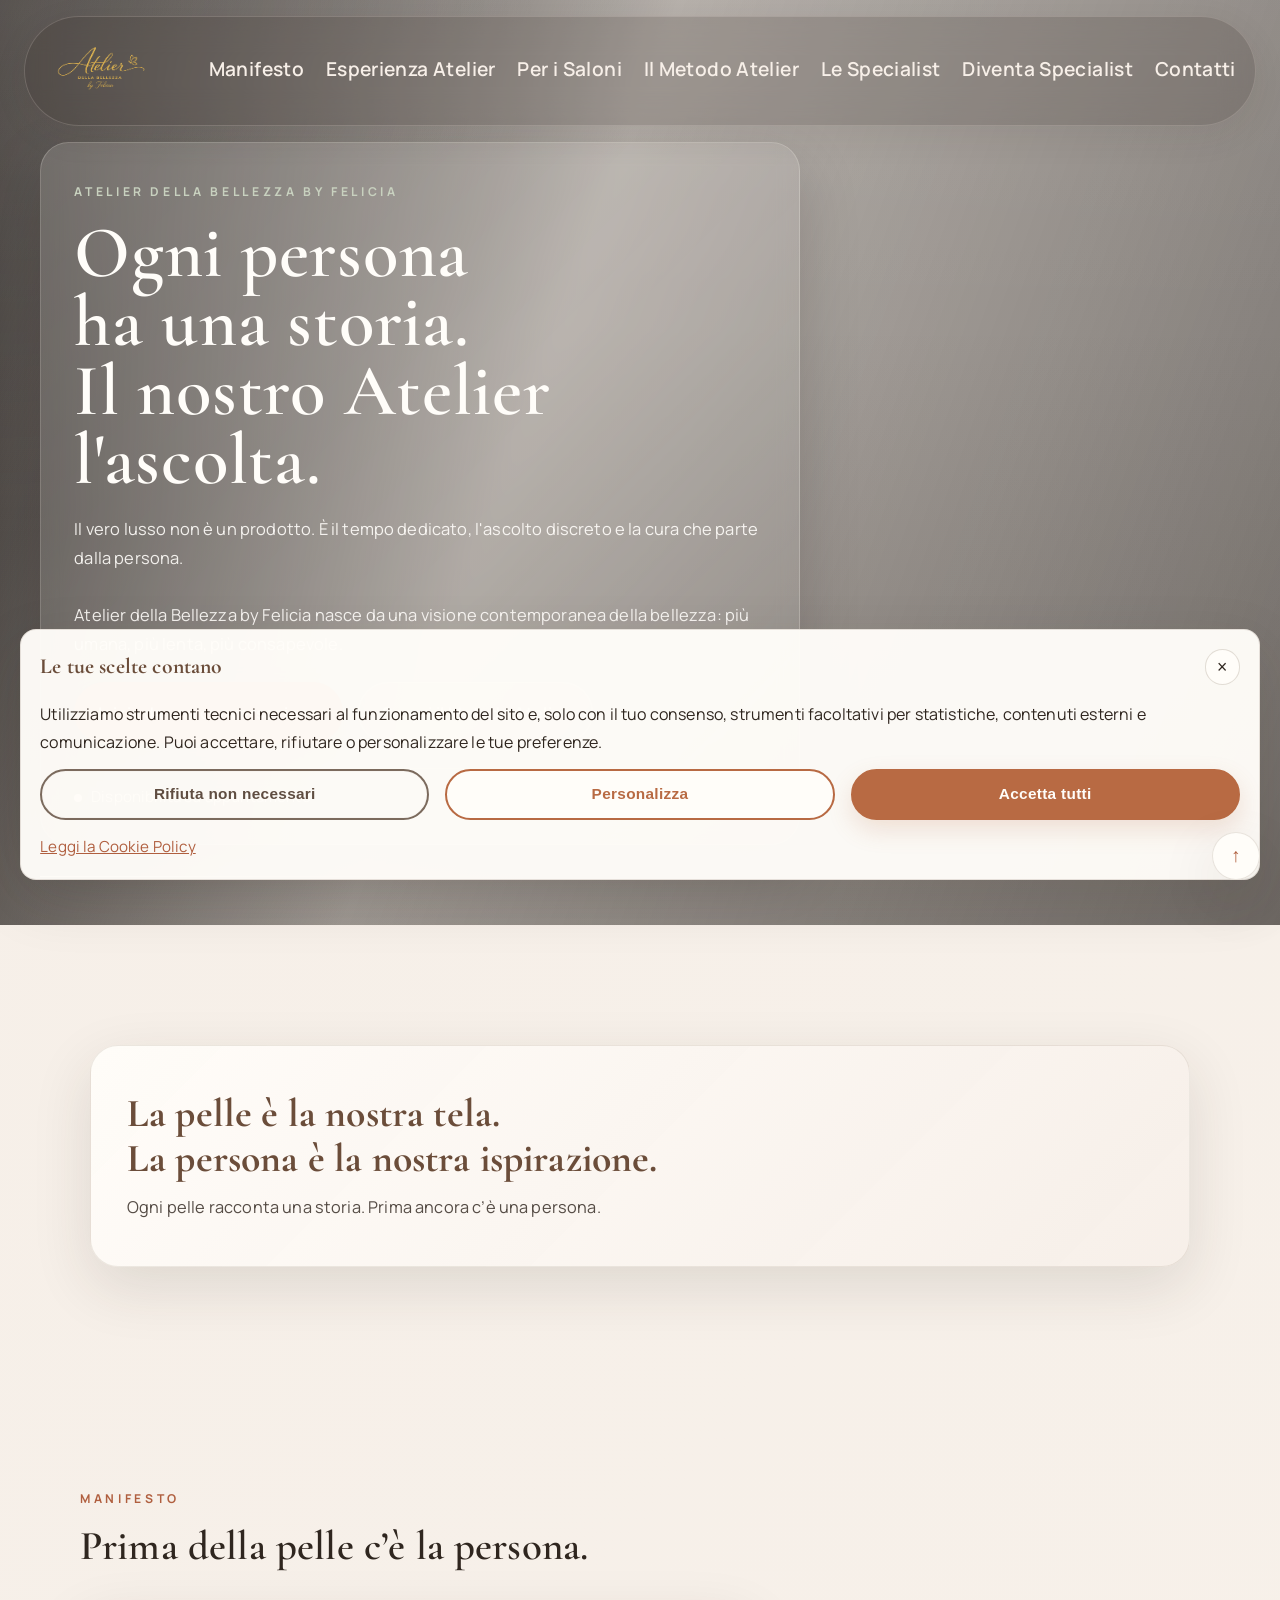
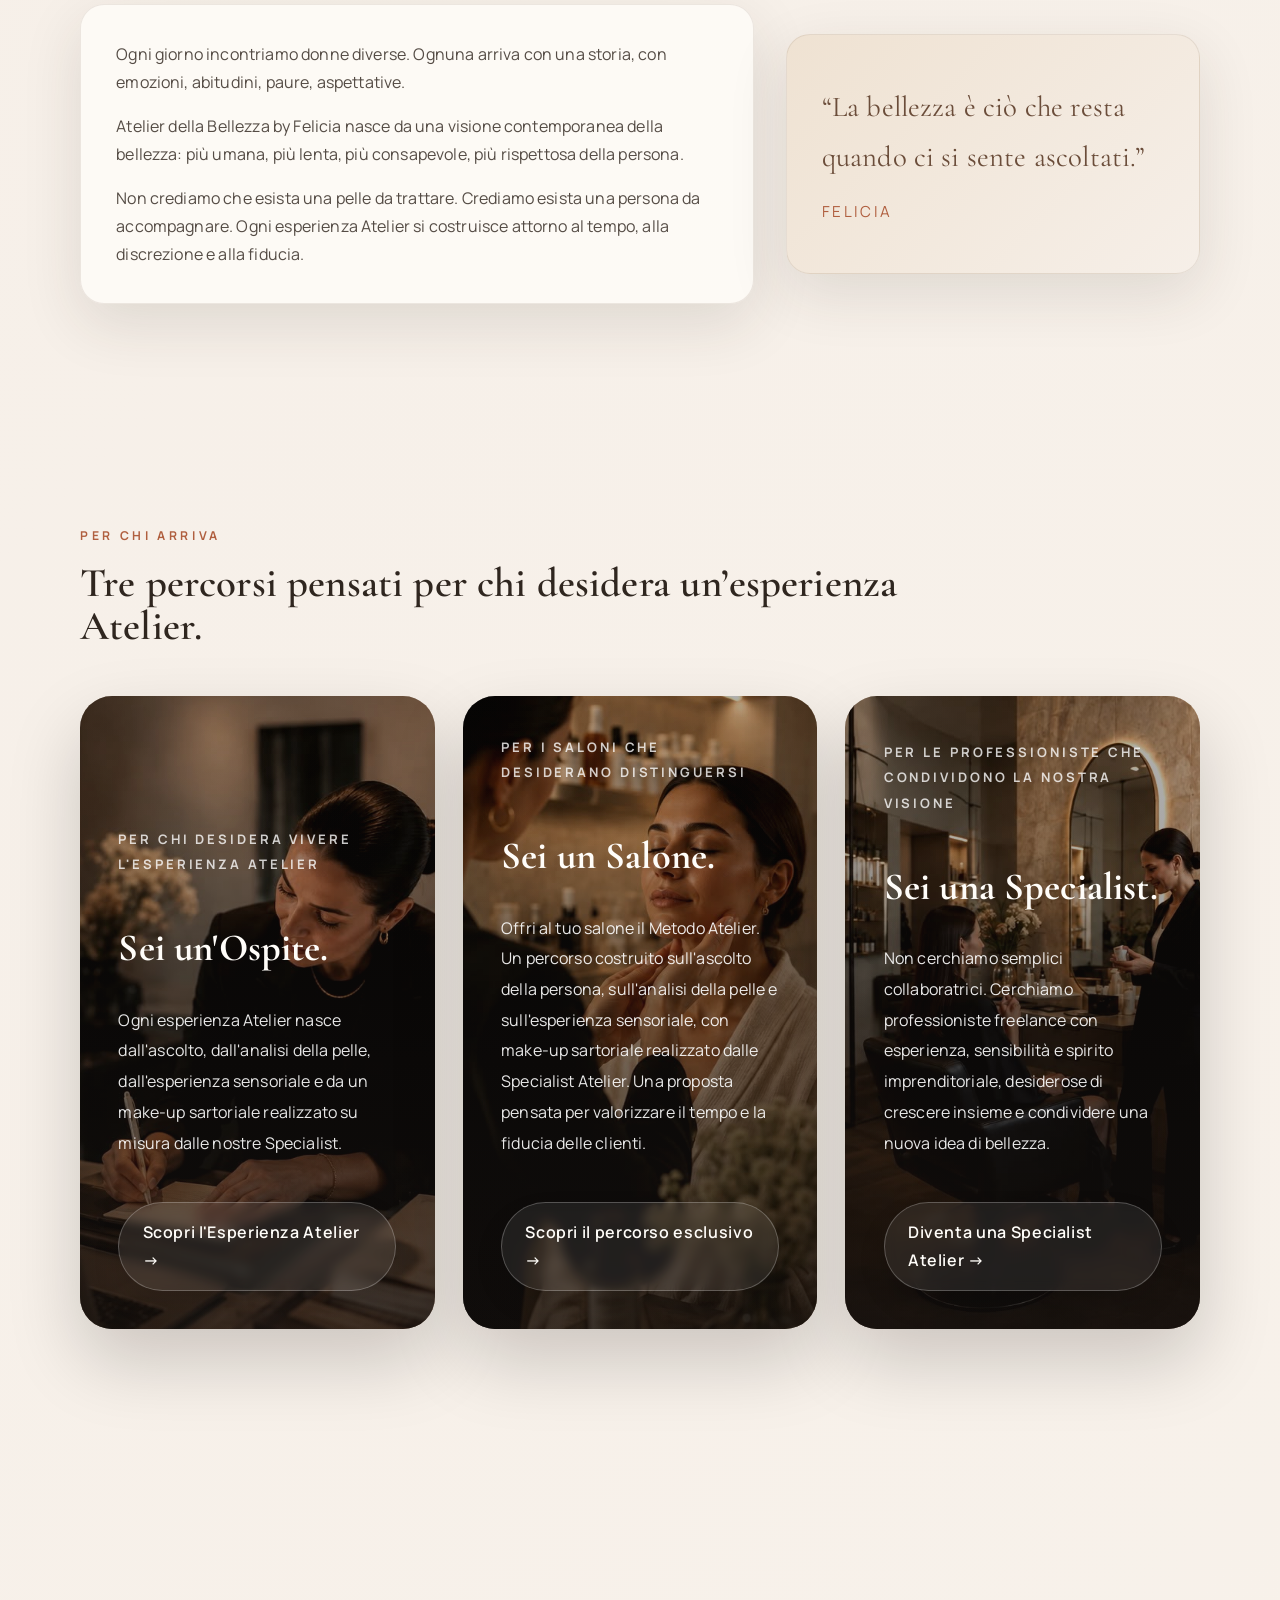
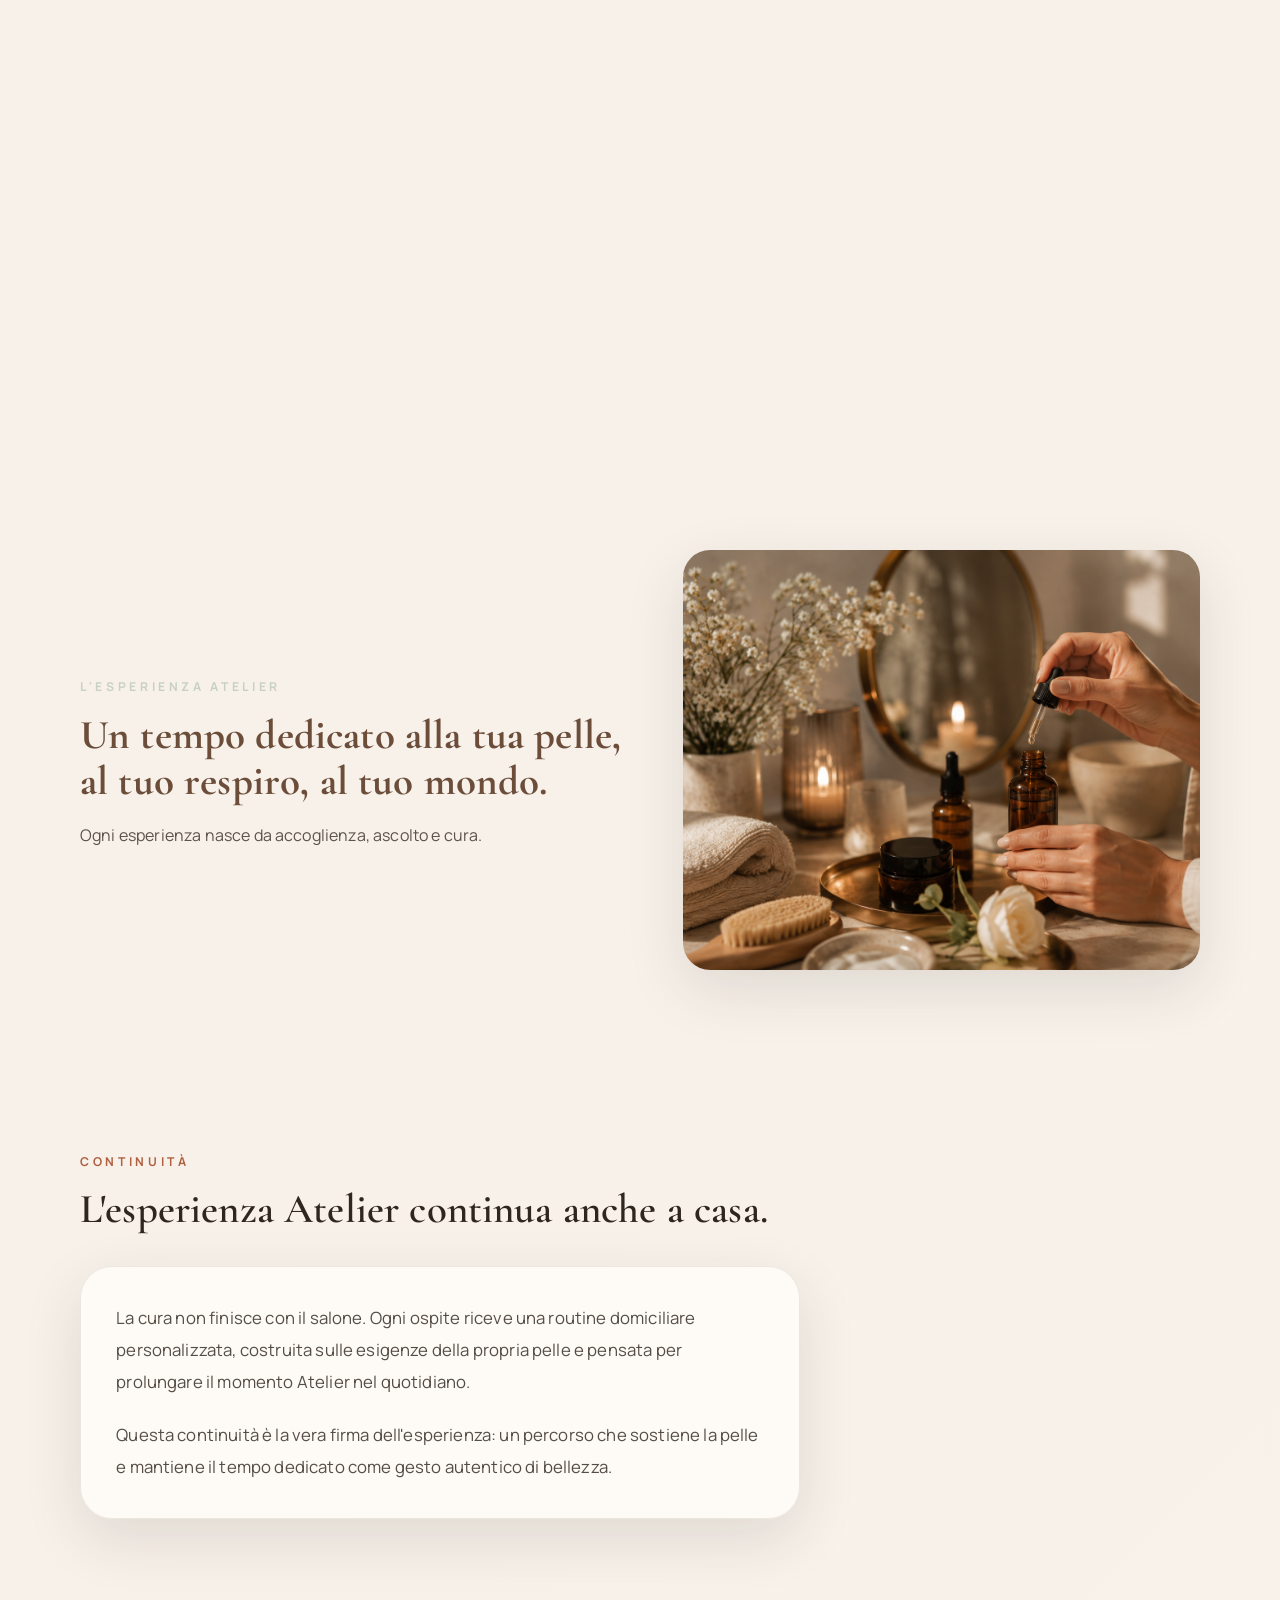
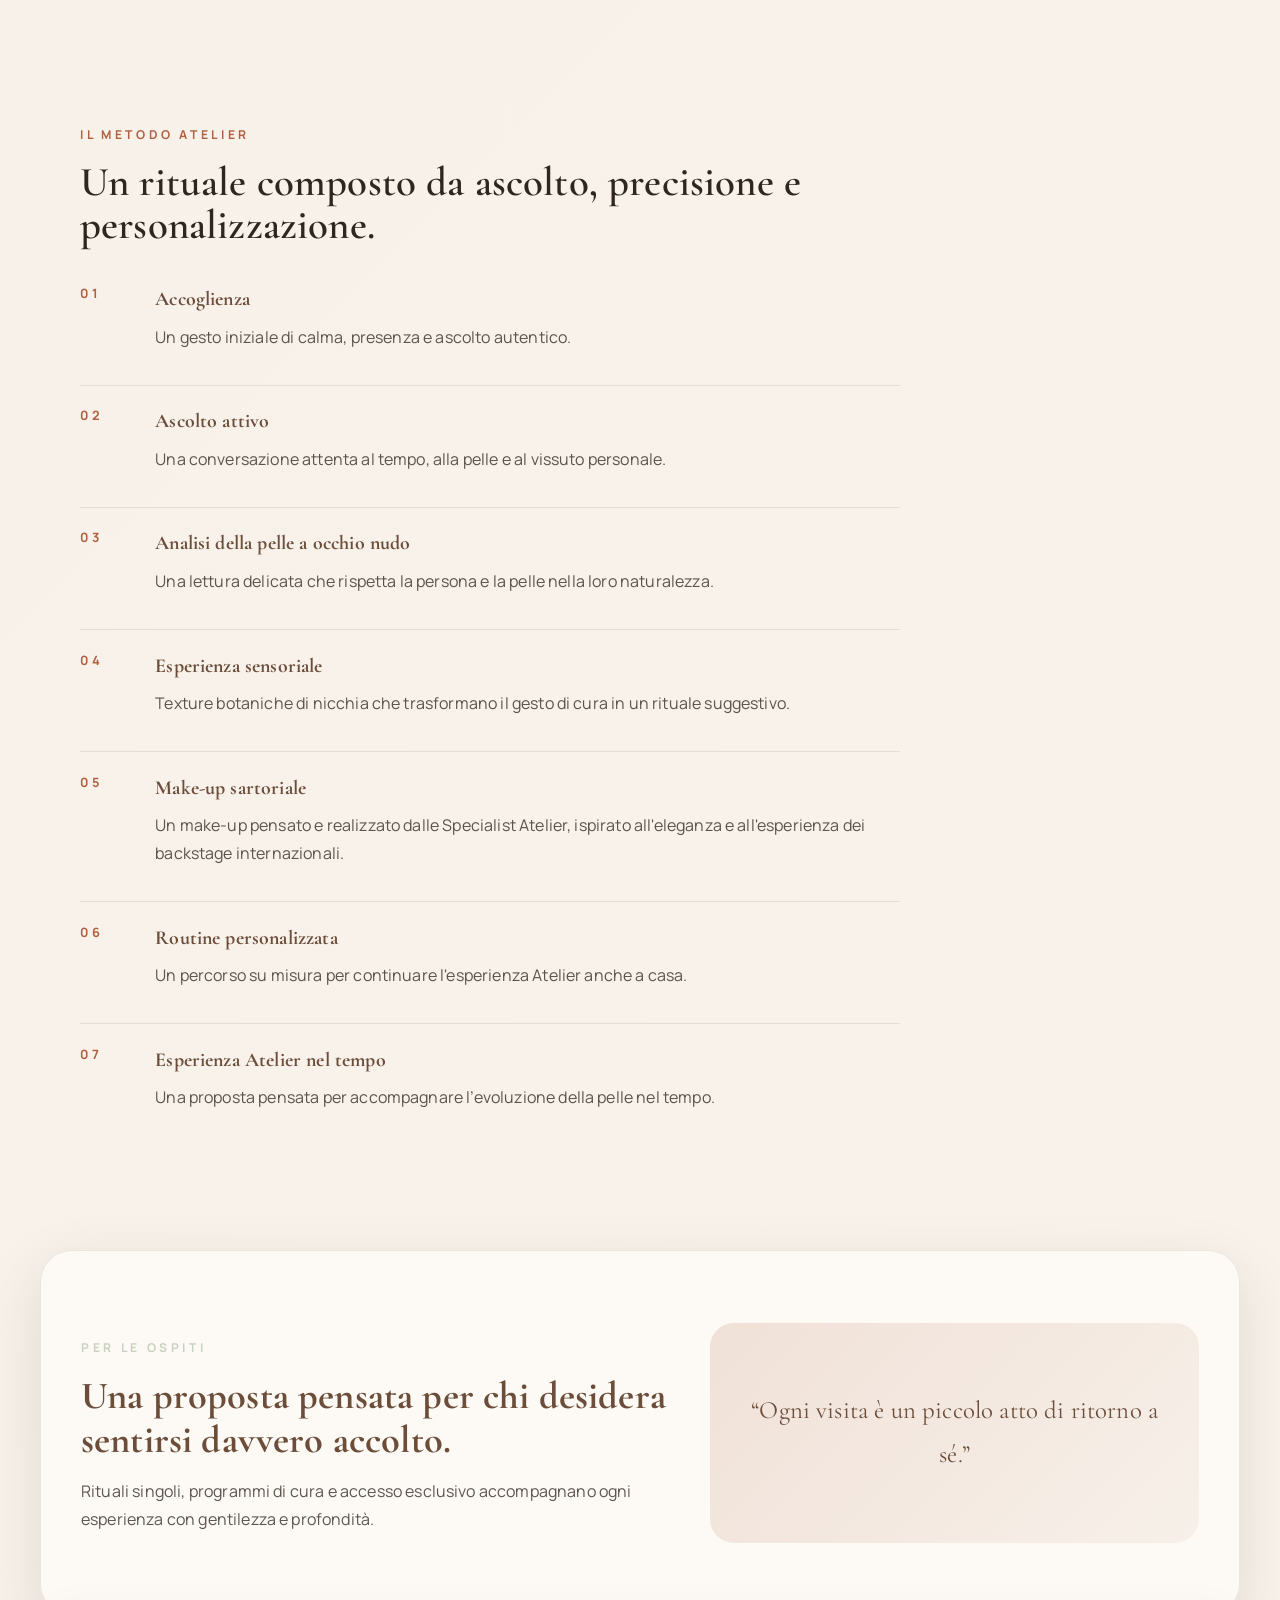
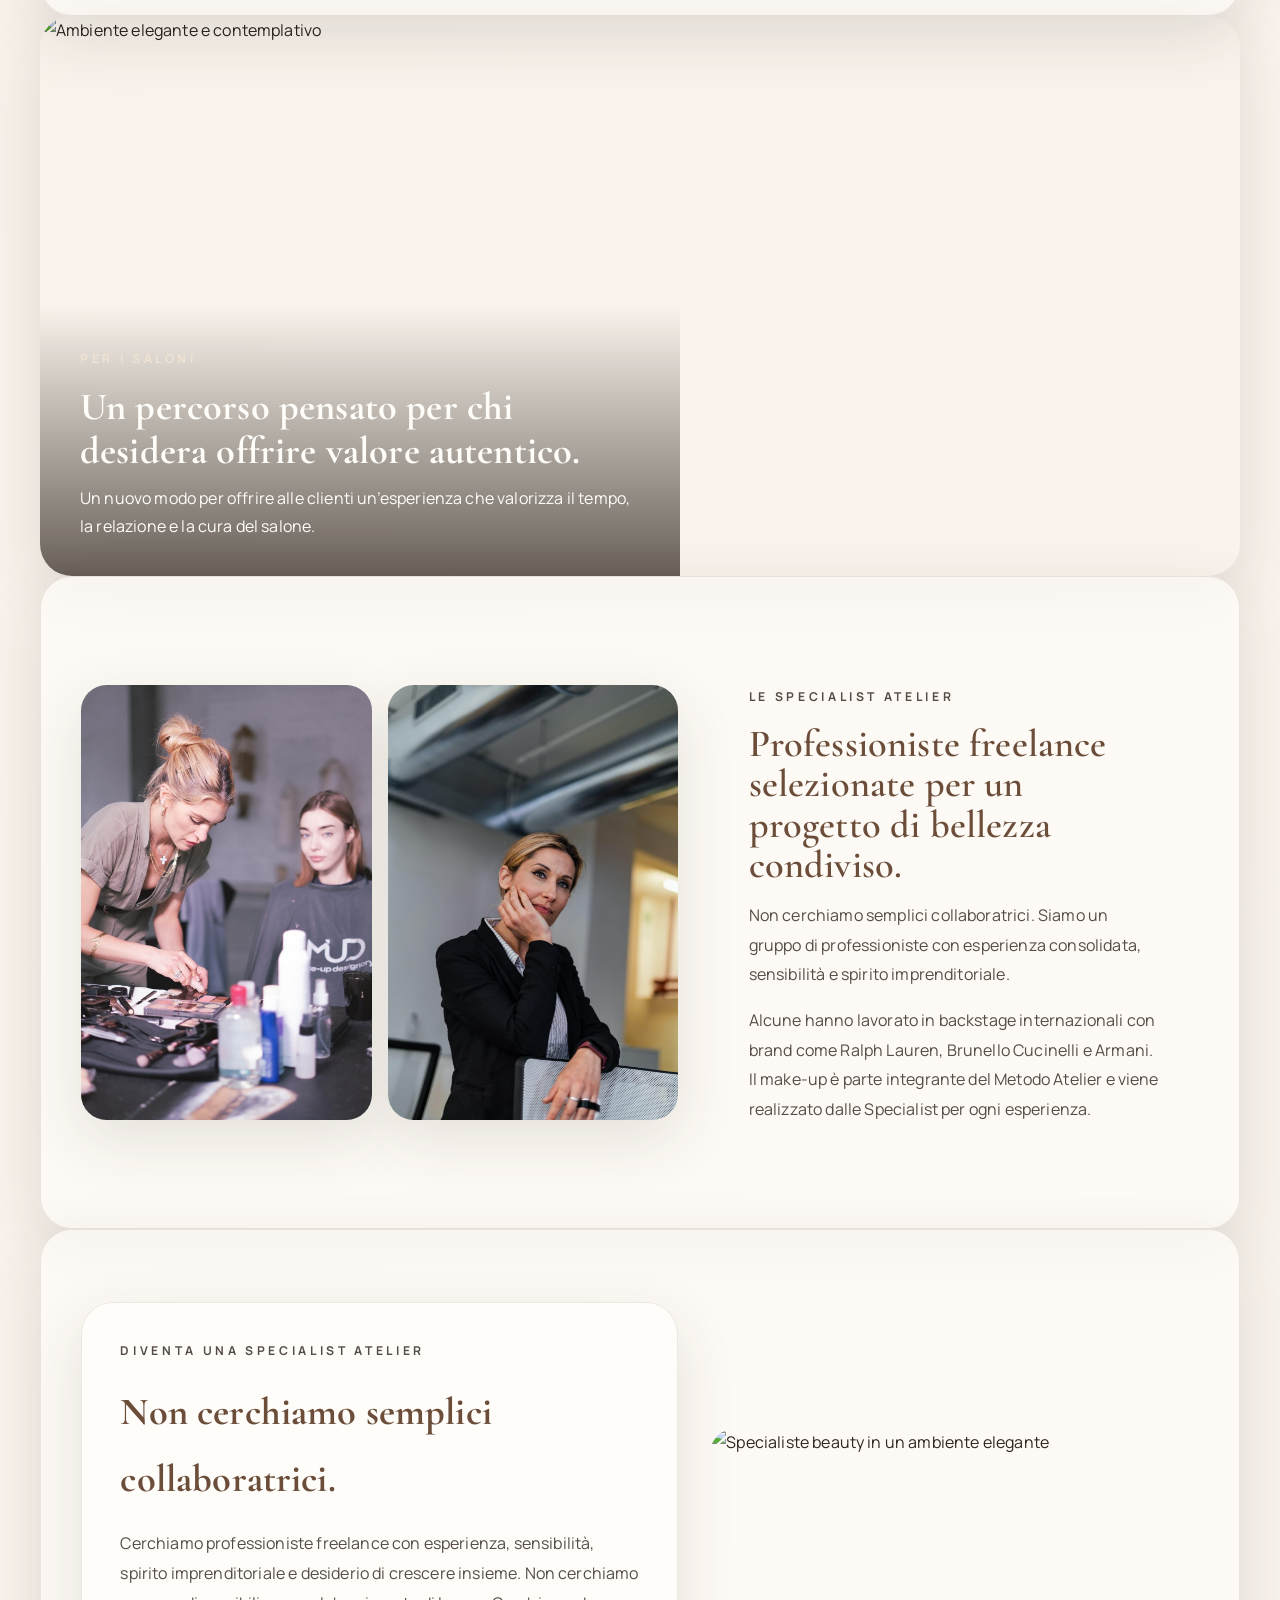
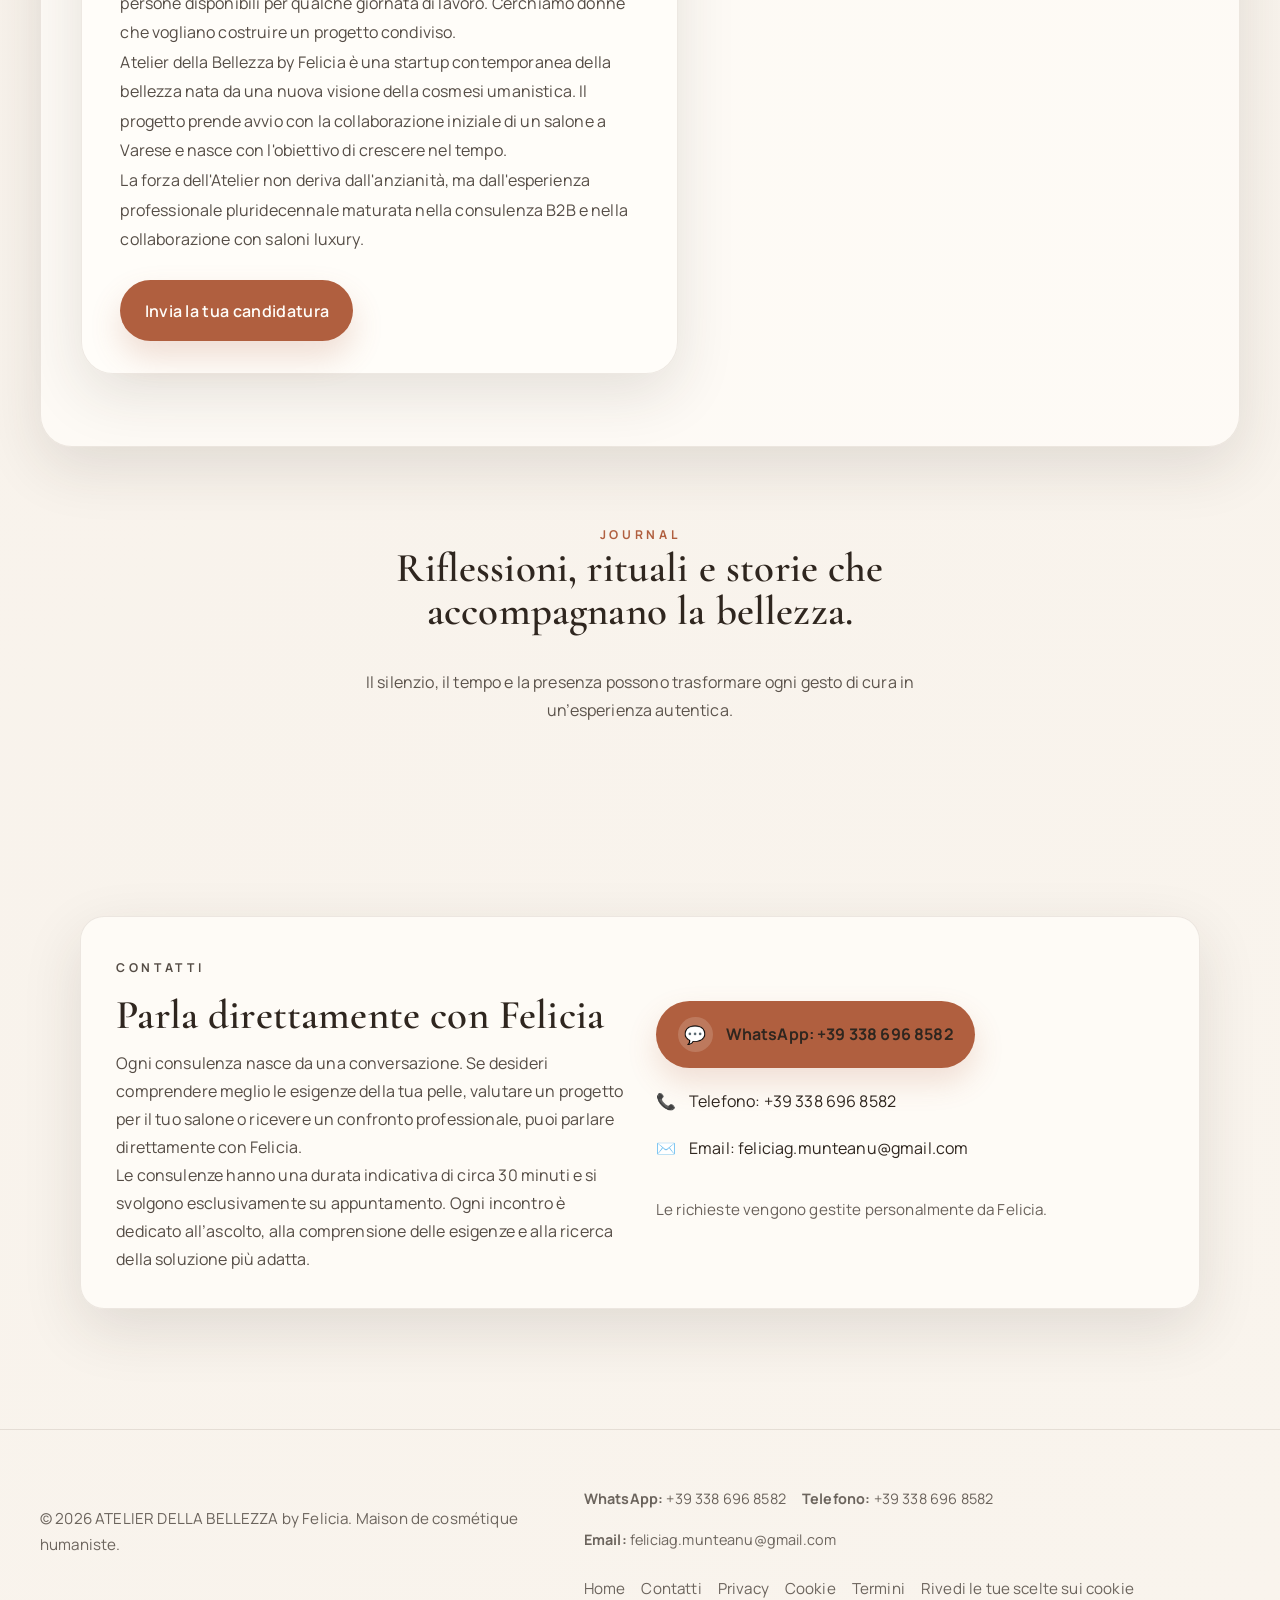
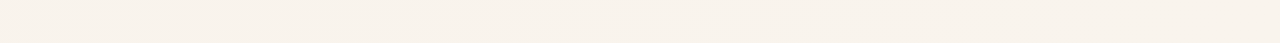
==== commit 7e565a7e: "aggiornamento sito" ====
--- a/index.html
+++ b/index.html
@@ -183,7 +183,7 @@
             <p>Ogni esperienza nasce da accoglienza, ascolto e cura.</p>
           </div>
           <div class="editorial-hero-image">
-            <img src="https://images.unsplash.com/photo-1524504388940-b1c1722653e1?auto=format&fit=crop&w=1400&q=80" alt="Atmosfera elegante e contemplativa" />
+            <img src="images/esperienza.png" alt="Rituale cosmetico Atelier con mani e contagocce" />
           </div>
         </section>
 
--- a/style.css
+++ b/style.css
@@ -77,17 +77,25 @@
   color: #f7efe8;
   border: 1px solid rgba(247, 239, 232, 0.18);
   border-radius: 999px;
-  background: rgba(47, 38, 31, 0.2);
+  background: rgba(47, 38, 31, 0.18);
   backdrop-filter: blur(16px);
-  box-shadow: 0 10px 35px rgba(47, 38, 31, 0.12);
-  transition: background-color 0.3s ease, color 0.3s ease, border-color 0.3s ease, box-shadow 0.3s ease;
+  -webkit-backdrop-filter: blur(16px);
+  box-shadow: 0 10px 35px rgba(47, 38, 31, 0.08);
+  transition:
+    background-color 0.35s ease,
+    color 0.35s ease,
+    box-shadow 0.35s ease,
+    border-color 0.35s ease,
+    backdrop-filter 0.35s ease;
 }
 
 .site-header.scrolled {
-  background: rgba(246, 239, 232, 0.94);
-  color: var(--ink);
-  border-color: rgba(141, 123, 106, 0.16);
-  box-shadow: 0 10px 30px rgba(47, 38, 31, 0.08);
+  background: rgba(248, 243, 236, 0.72);
+  color: #211a16;
+  border-color: rgba(80, 60, 45, 0.10);
+  box-shadow: 0 8px 30px rgba(30, 20, 15, 0.06);
+  backdrop-filter: blur(16px);
+  -webkit-backdrop-filter: blur(16px);
 }
 
 .brand {
@@ -179,6 +187,11 @@
   height: 1px;
   background: #f7efe8;
   transition: transform 0.3s ease, opacity 0.3s ease;
+}
+
+.site-header.scrolled .nav-toggle span,
+.site-header.scrolled .nav-toggle.active span {
+  background: #211a16;
 }
 
 .nav-toggle.active span:nth-child(1) {
@@ -1761,8 +1774,9 @@
     align-items: flex-start;
     padding: 1rem;
     border-radius: 1rem;
-    background: rgba(246, 239, 232, 0.97);
-    box-shadow: var(--shadow);
+    background: rgba(248, 243, 236, 0.86);
+    border: 1px solid rgba(80, 60, 45, 0.10);
+    box-shadow: 0 10px 28px rgba(30, 20, 15, 0.10);
     opacity: 0;
     pointer-events: none;
     transform: translateY(-8px);
@@ -1770,12 +1784,12 @@
   }
 
   .site-nav a {
-    color: rgba(36, 24, 16, 0.95);
+    color: #211a16;
   }
 
   .site-nav a:hover,
   .site-nav a:focus-visible {
-    color: rgba(20, 14, 10, 1);
+    color: #b05f3f;
   }
 
   .site-nav.open {
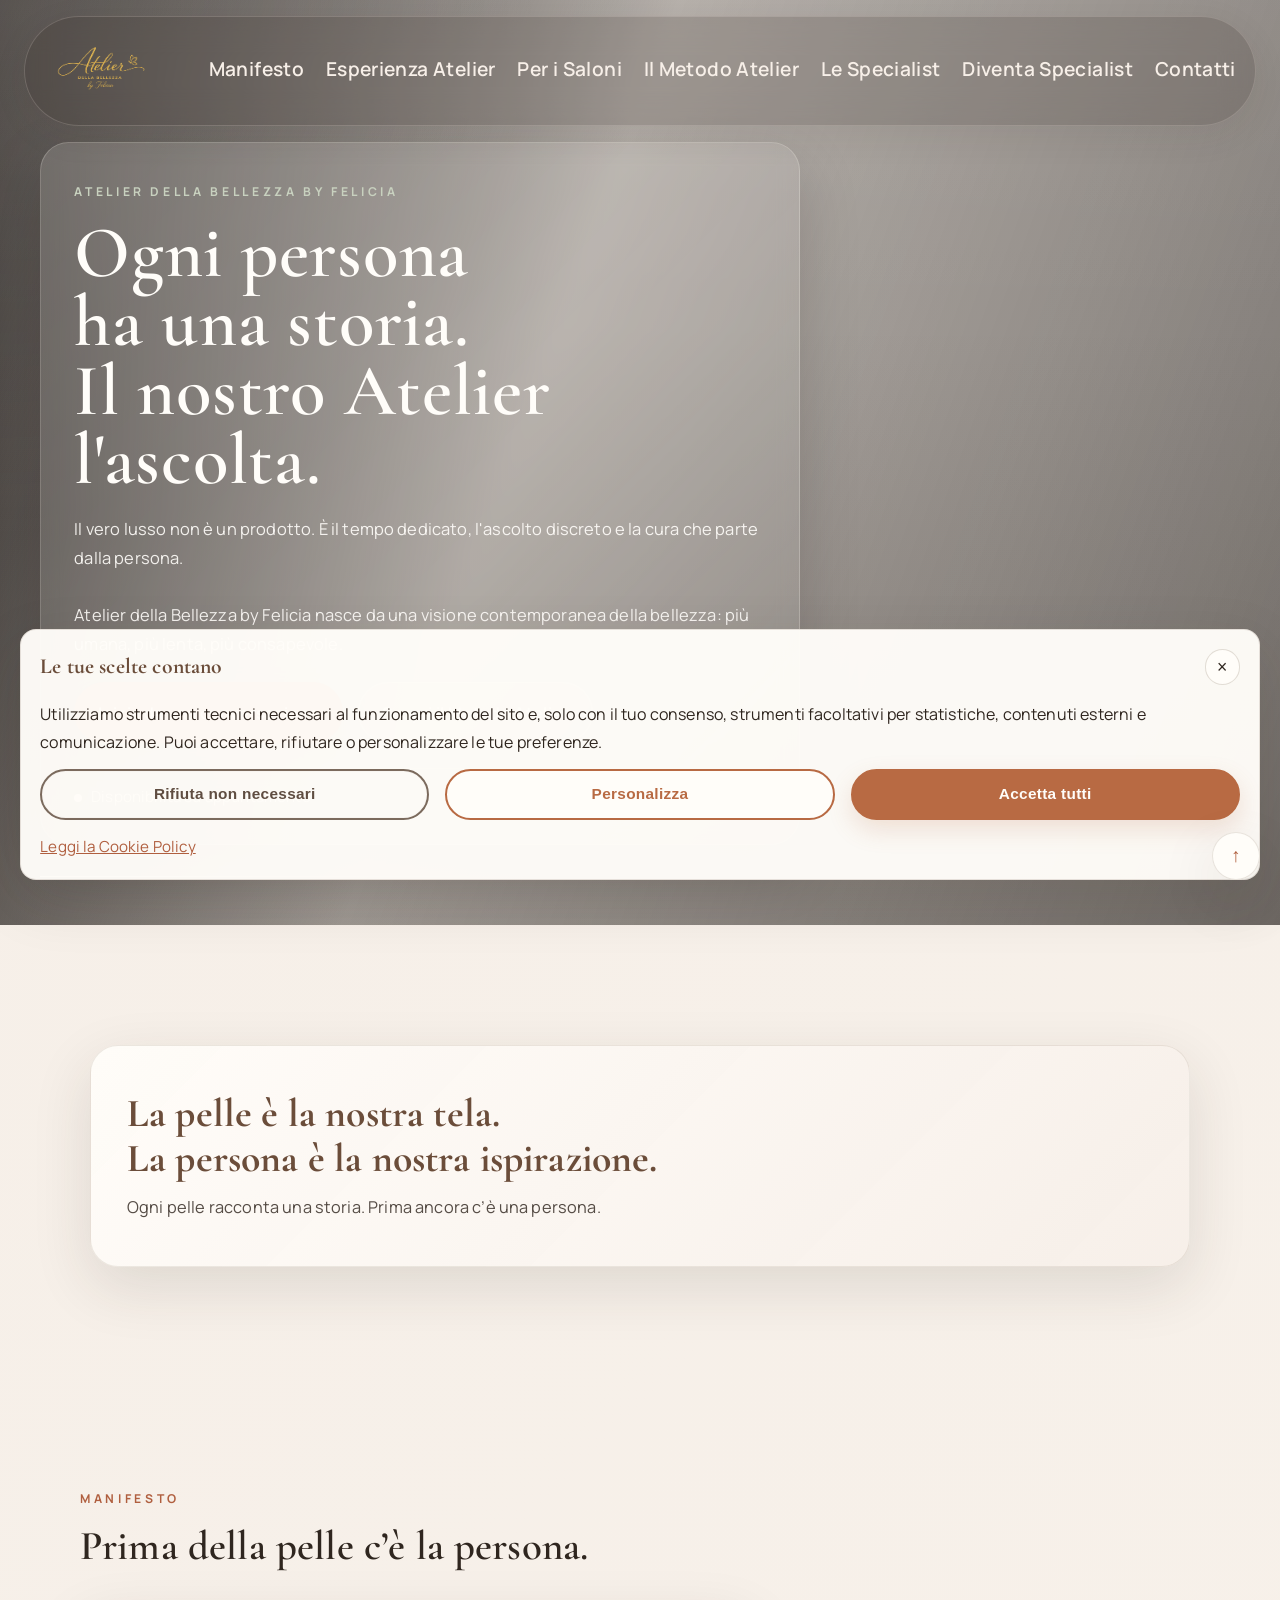
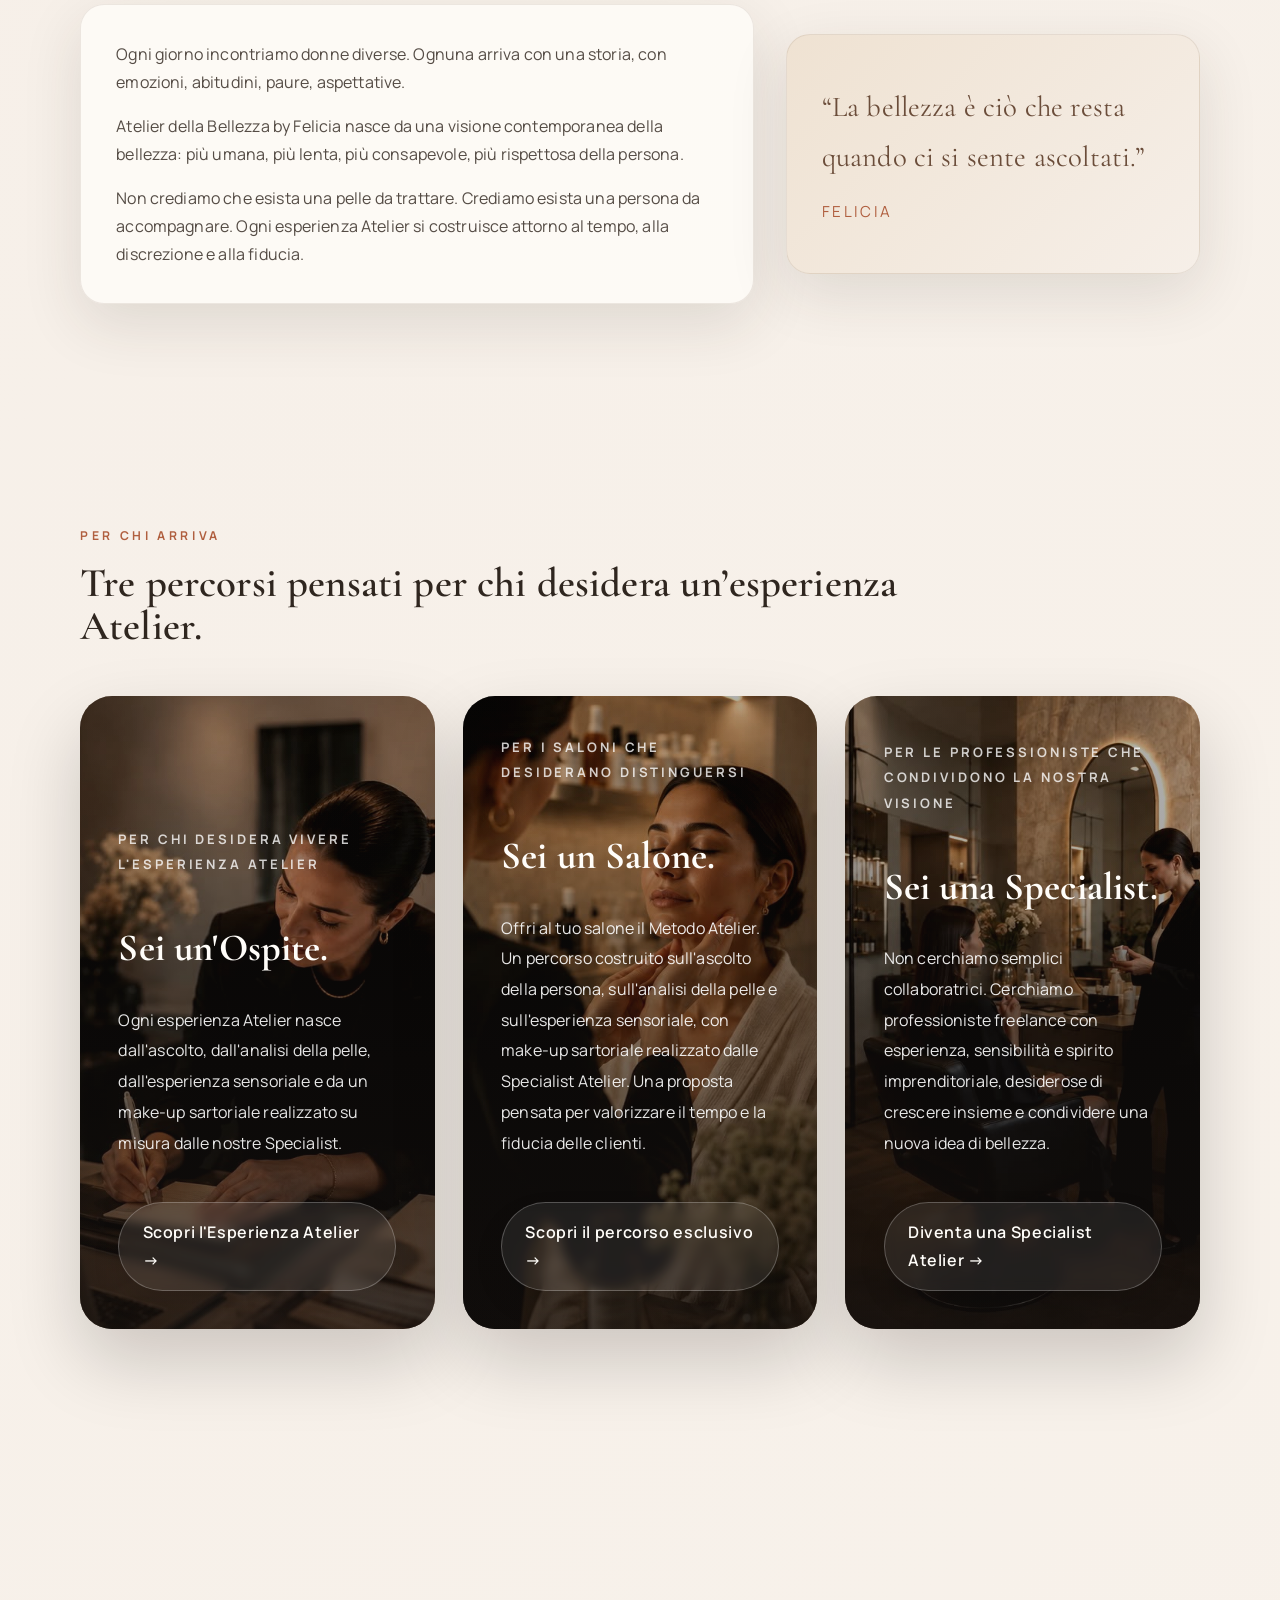
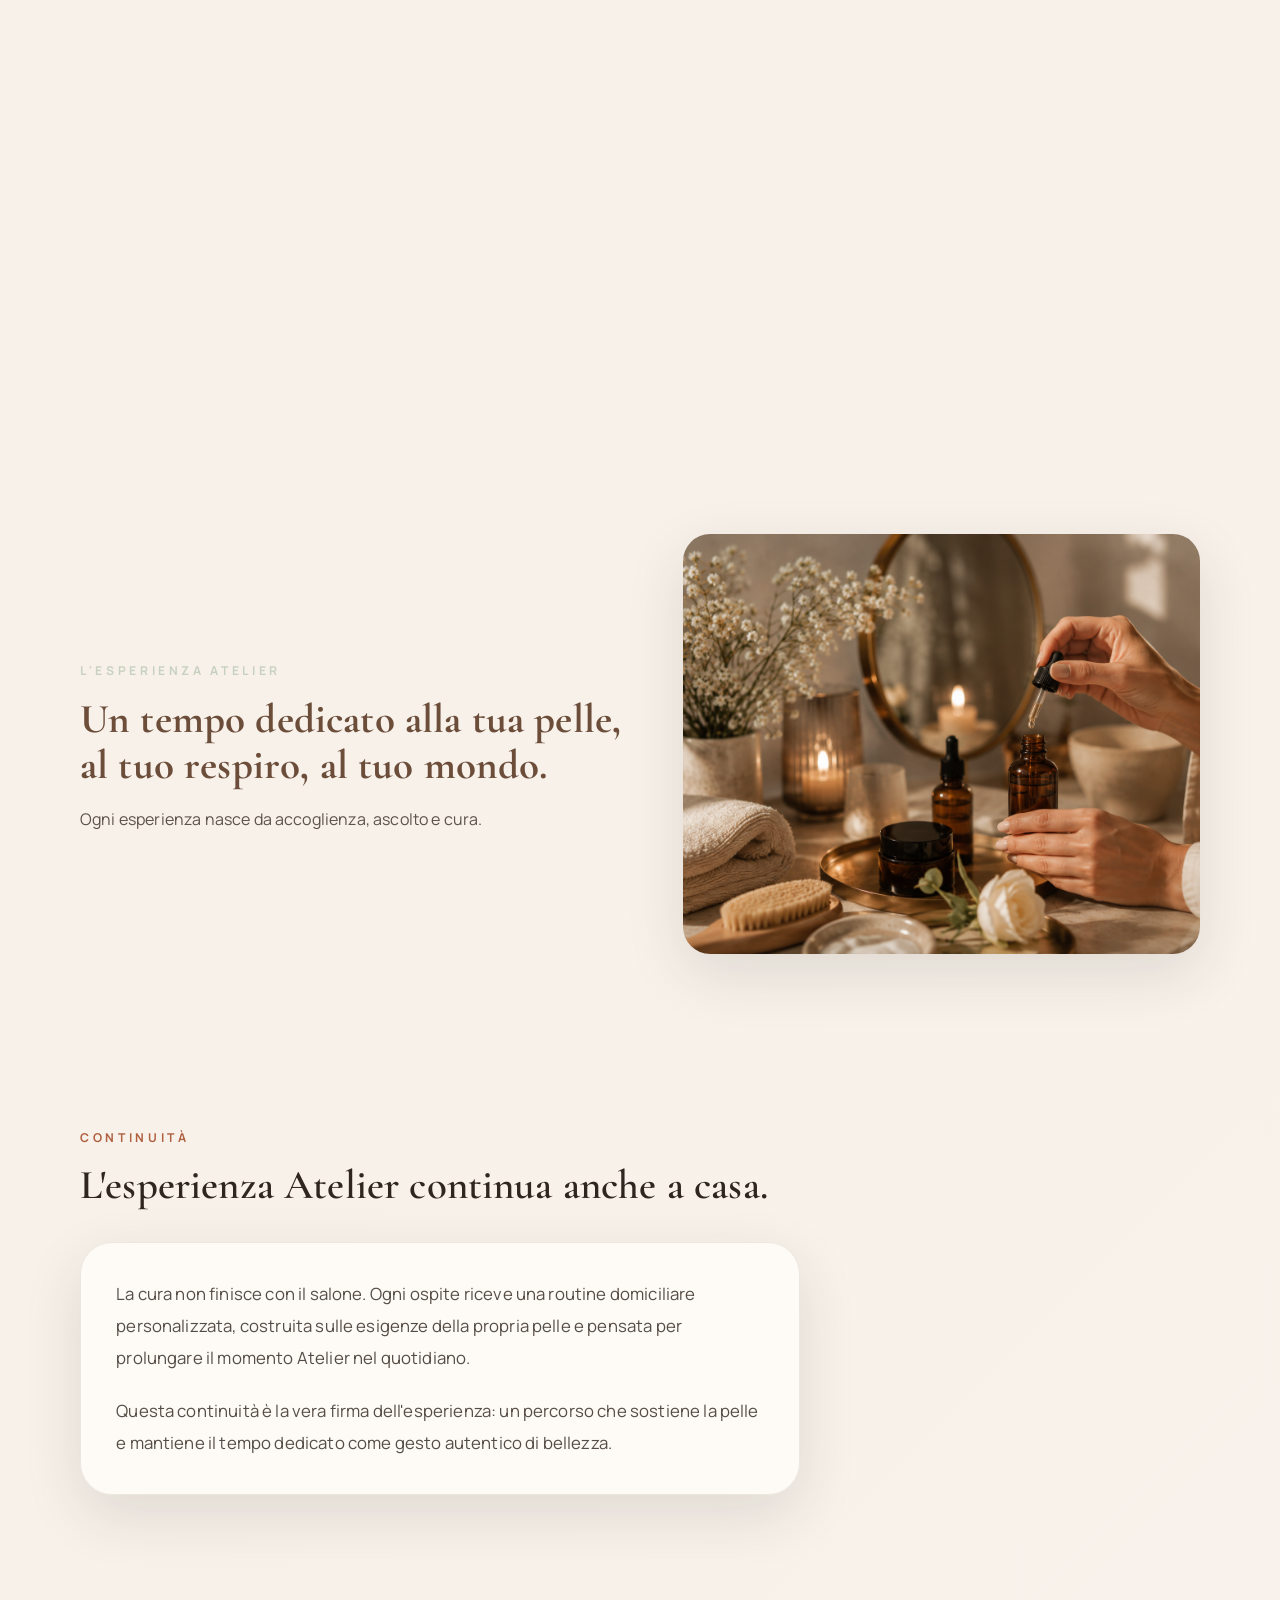
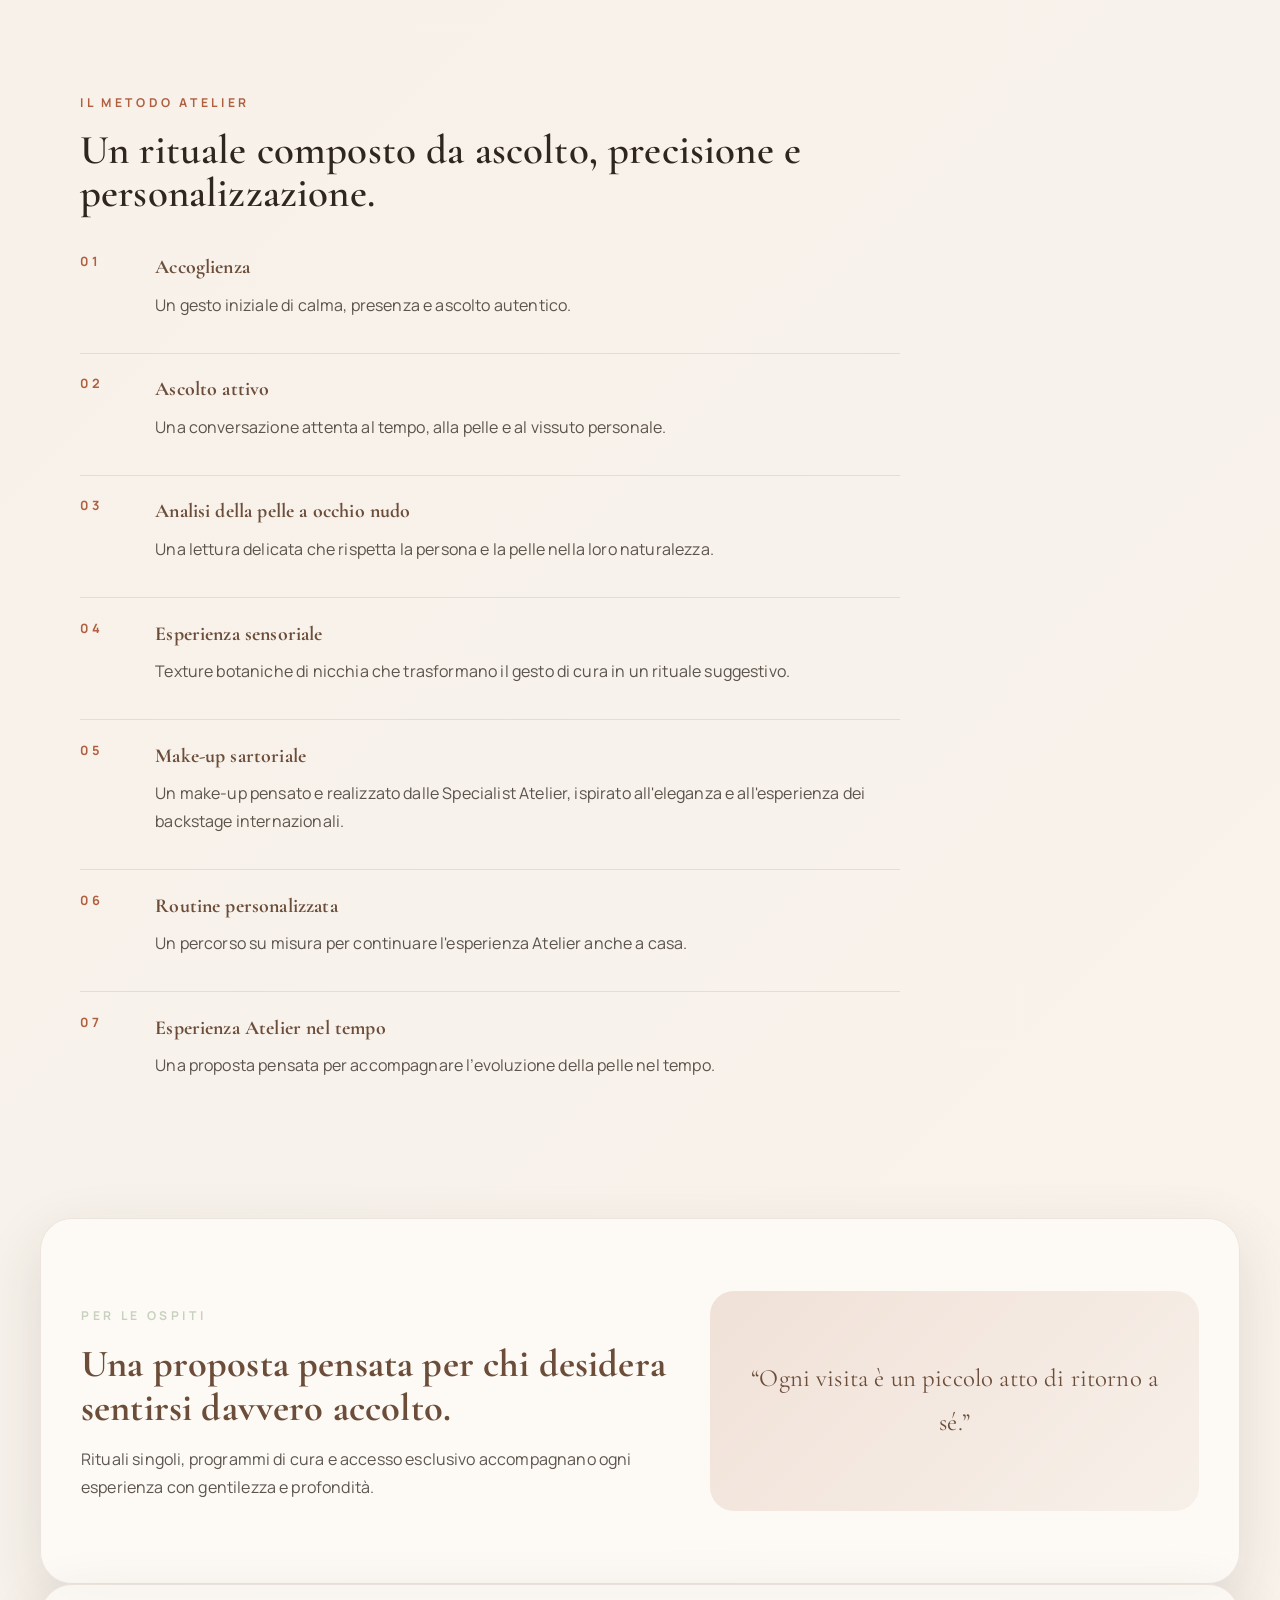
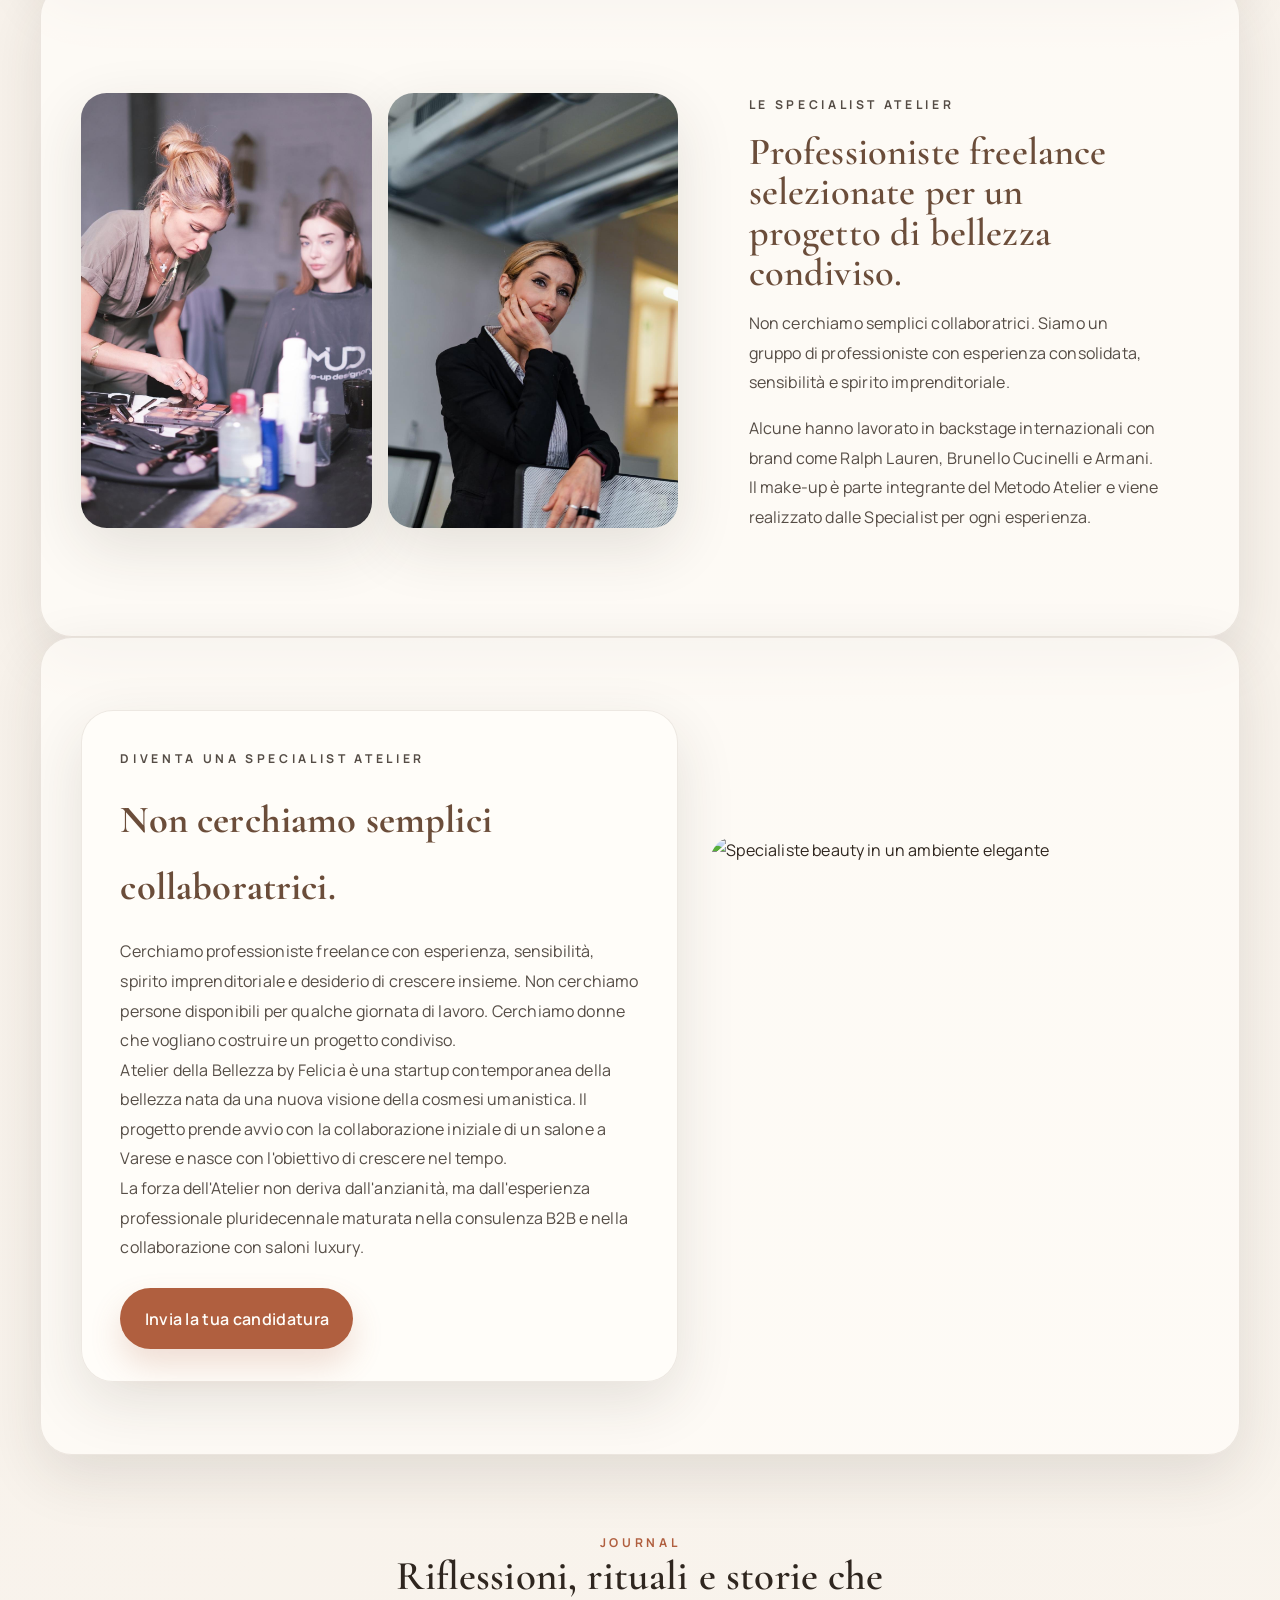
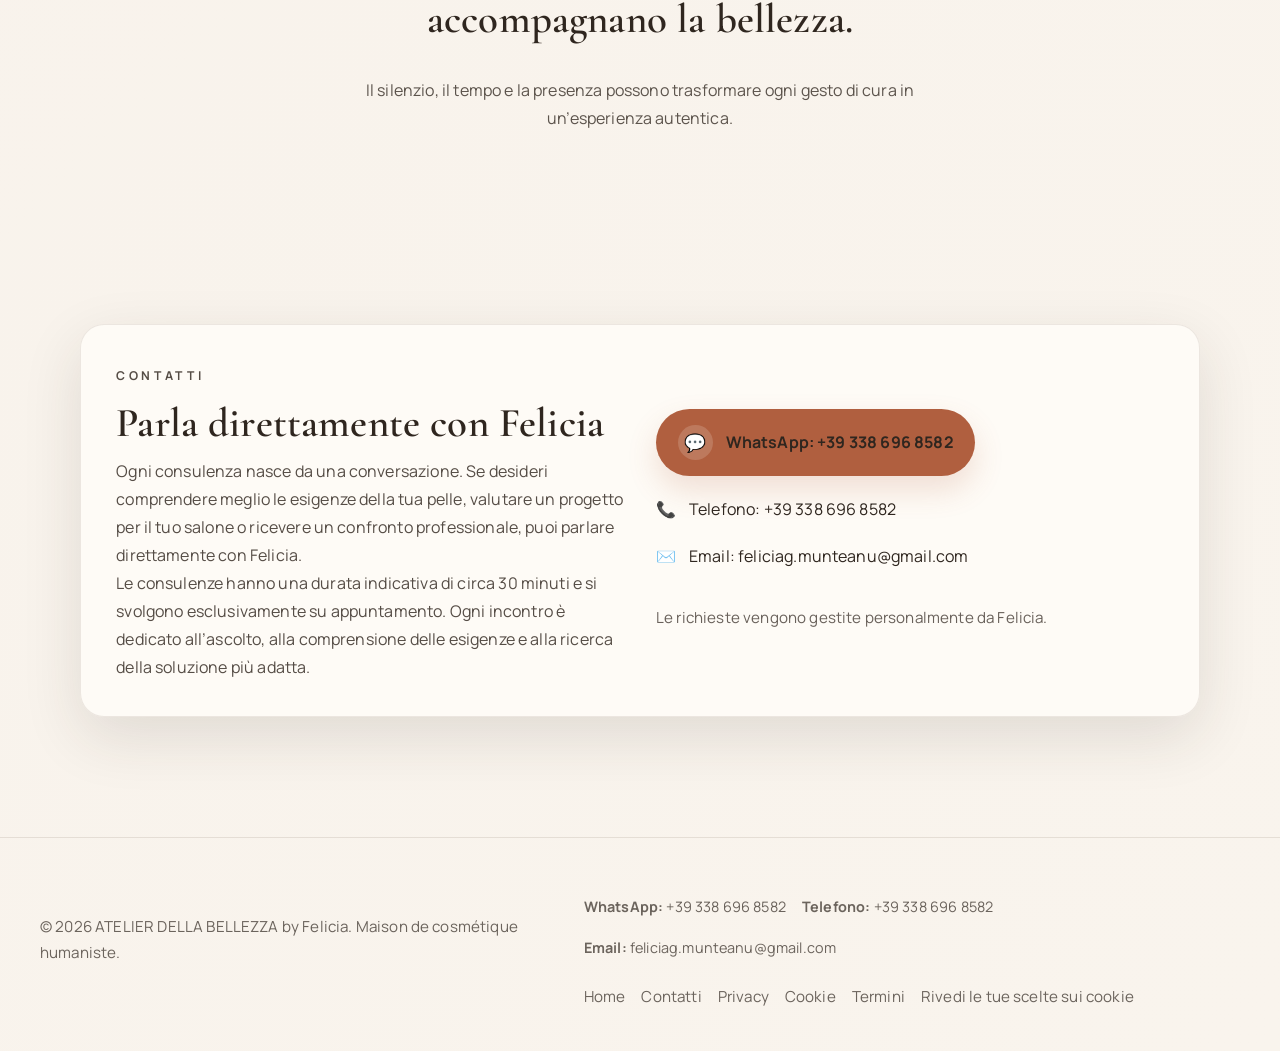
==== commit db245075: "aggiornamento sito" ====
--- a/index.html
+++ b/index.html
@@ -268,15 +268,6 @@
           </div>
         </section>
 
-        <section class="section editorial-fullscreen reveal" id="saloni">
-          <img src="https://images.unsplash.com/photo-1515886657613-9f3515b0c78f?auto=format&fit=crop&w=1600&q=80" alt="Ambiente elegante e contemplativo" />
-          <div class="editorial-fullscreen-copy">
-            <p class="eyebrow">Per i Saloni</p>
-            <h2>Un percorso pensato per chi desidera offrire valore autentico.</h2>
-            <p>Un nuovo modo per offrire alle clienti un’esperienza che valorizza il tempo, la relazione e la cura del salone.</p>
-          </div>
-        </section>
-
         <section class="section specialist editorial-split reveal" id="specialist">
           <div class="felicia-image specialist-gallery" aria-label="Fotografie delle Specialist Atelier">
             <img src="images/consulente 1.jpeg" alt="Specialist Atelier 1" />
--- a/style.css
+++ b/style.css
@@ -648,7 +648,7 @@
 .autocura-section,
 .work-with-us,
 .specialist {
-  padding: 5rem 2.5rem;
+  padding: 4.5rem 2.5rem;
 }
 
 .trust-grid,
@@ -824,43 +824,6 @@
   font-family: "Cormorant Garamond", serif;
   font-size: 1.55rem;
   color: var(--wood);
-}
-
-.editorial-fullscreen {
-  position: relative;
-  padding: 0;
-  min-height: 560px;
-  border-radius: 2rem;
-  overflow: hidden;
-  box-shadow: var(--shadow);
-}
-
-.editorial-fullscreen img {
-  width: 100%;
-  height: 100%;
-  min-height: 560px;
-  object-fit: cover;
-  filter: brightness(0.85);
-}
-
-.editorial-fullscreen-copy {
-  position: absolute;
-  inset: auto 0 0 0;
-  padding: 2.2rem 2.5rem;
-  background: linear-gradient(180deg, transparent 0%, rgba(47, 38, 31, 0.72) 100%);
-  color: var(--white);
-  max-width: 640px;
-}
-
-.editorial-fullscreen-copy .eyebrow {
-  color: var(--cream-strong);
-}
-
-.editorial-fullscreen-copy h2 {
-  font-family: "Cormorant Garamond", serif;
-  font-size: clamp(1.9rem, 3vw, 2.6rem);
-  line-height: 1.15;
-  margin-bottom: 0.7rem;
 }
 
 .editorial-minimal {
@@ -1723,13 +1686,6 @@
     min-height: 320px;
   }
 
-  .editorial-fullscreen {
-    min-height: 480px;
-  }
-
-  .editorial-fullscreen img {
-    min-height: 480px;
-  }
 }
 
 @media (max-width: 760px) {
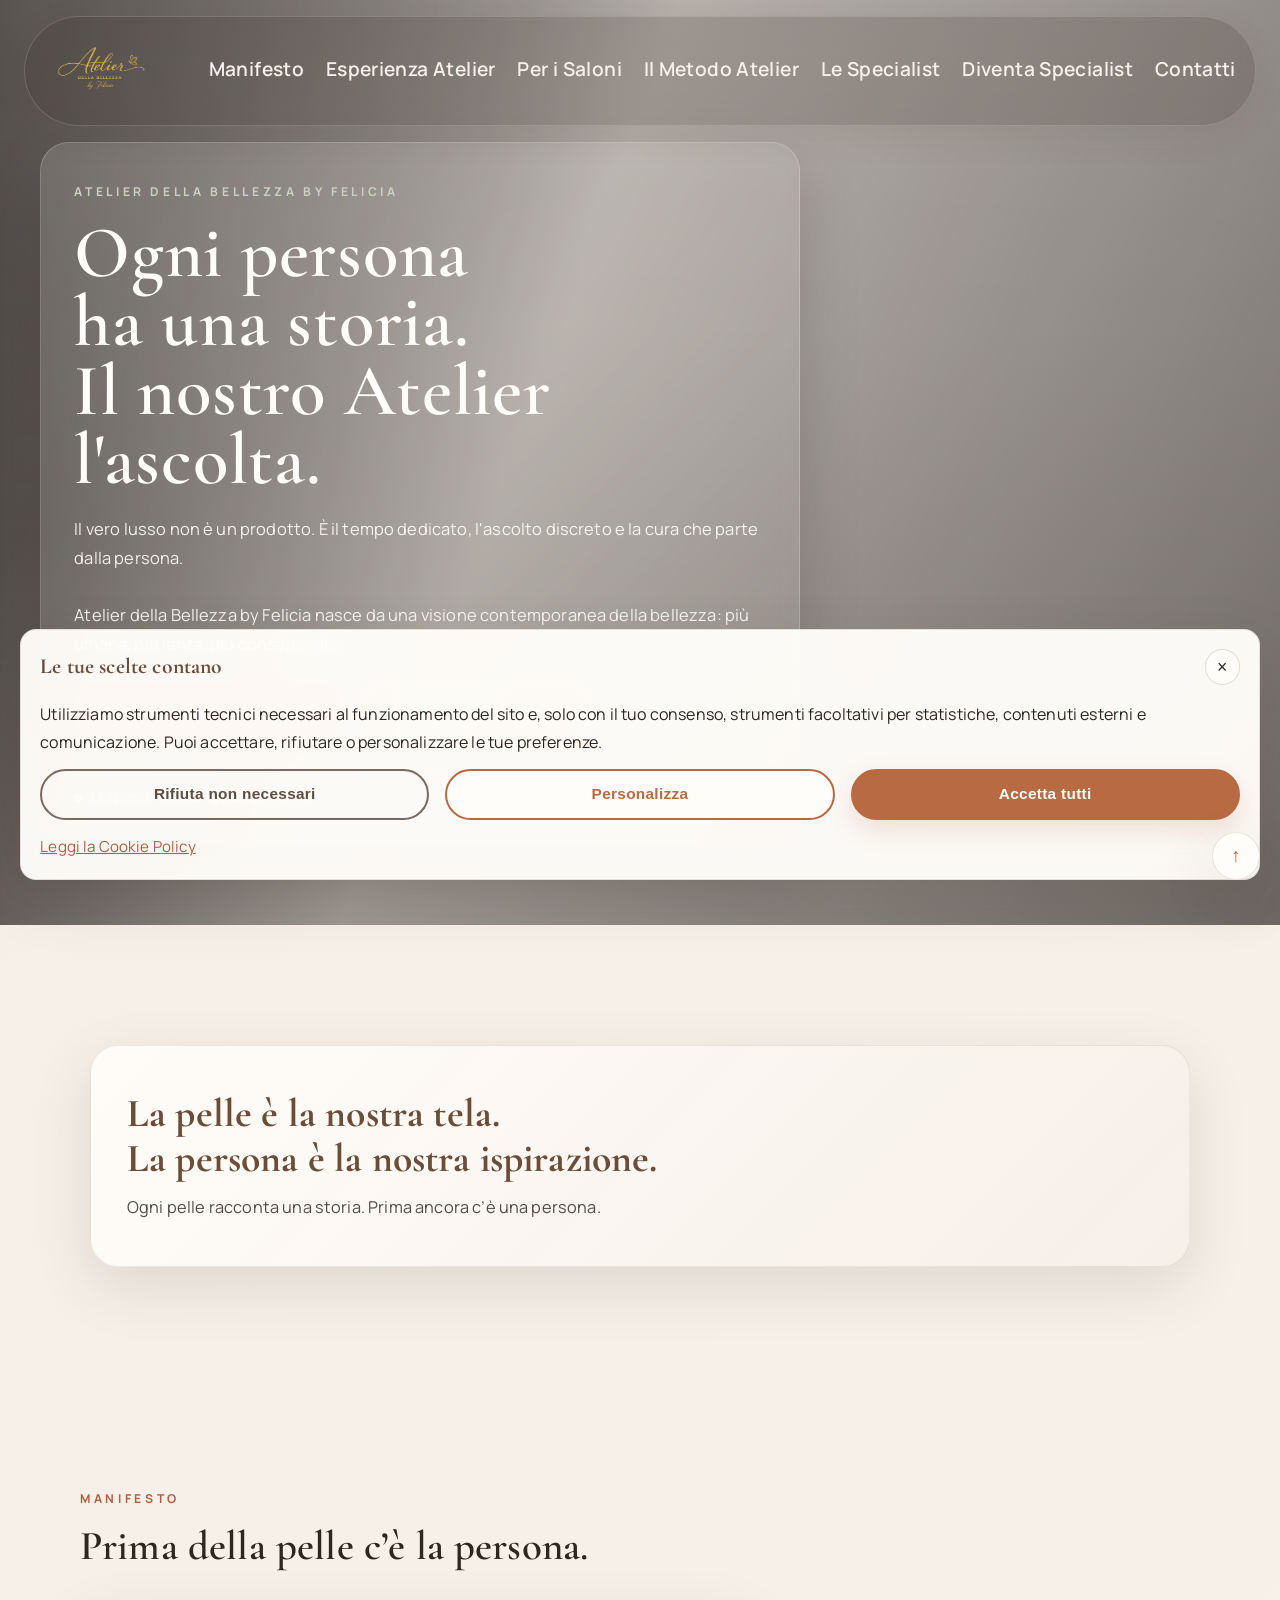
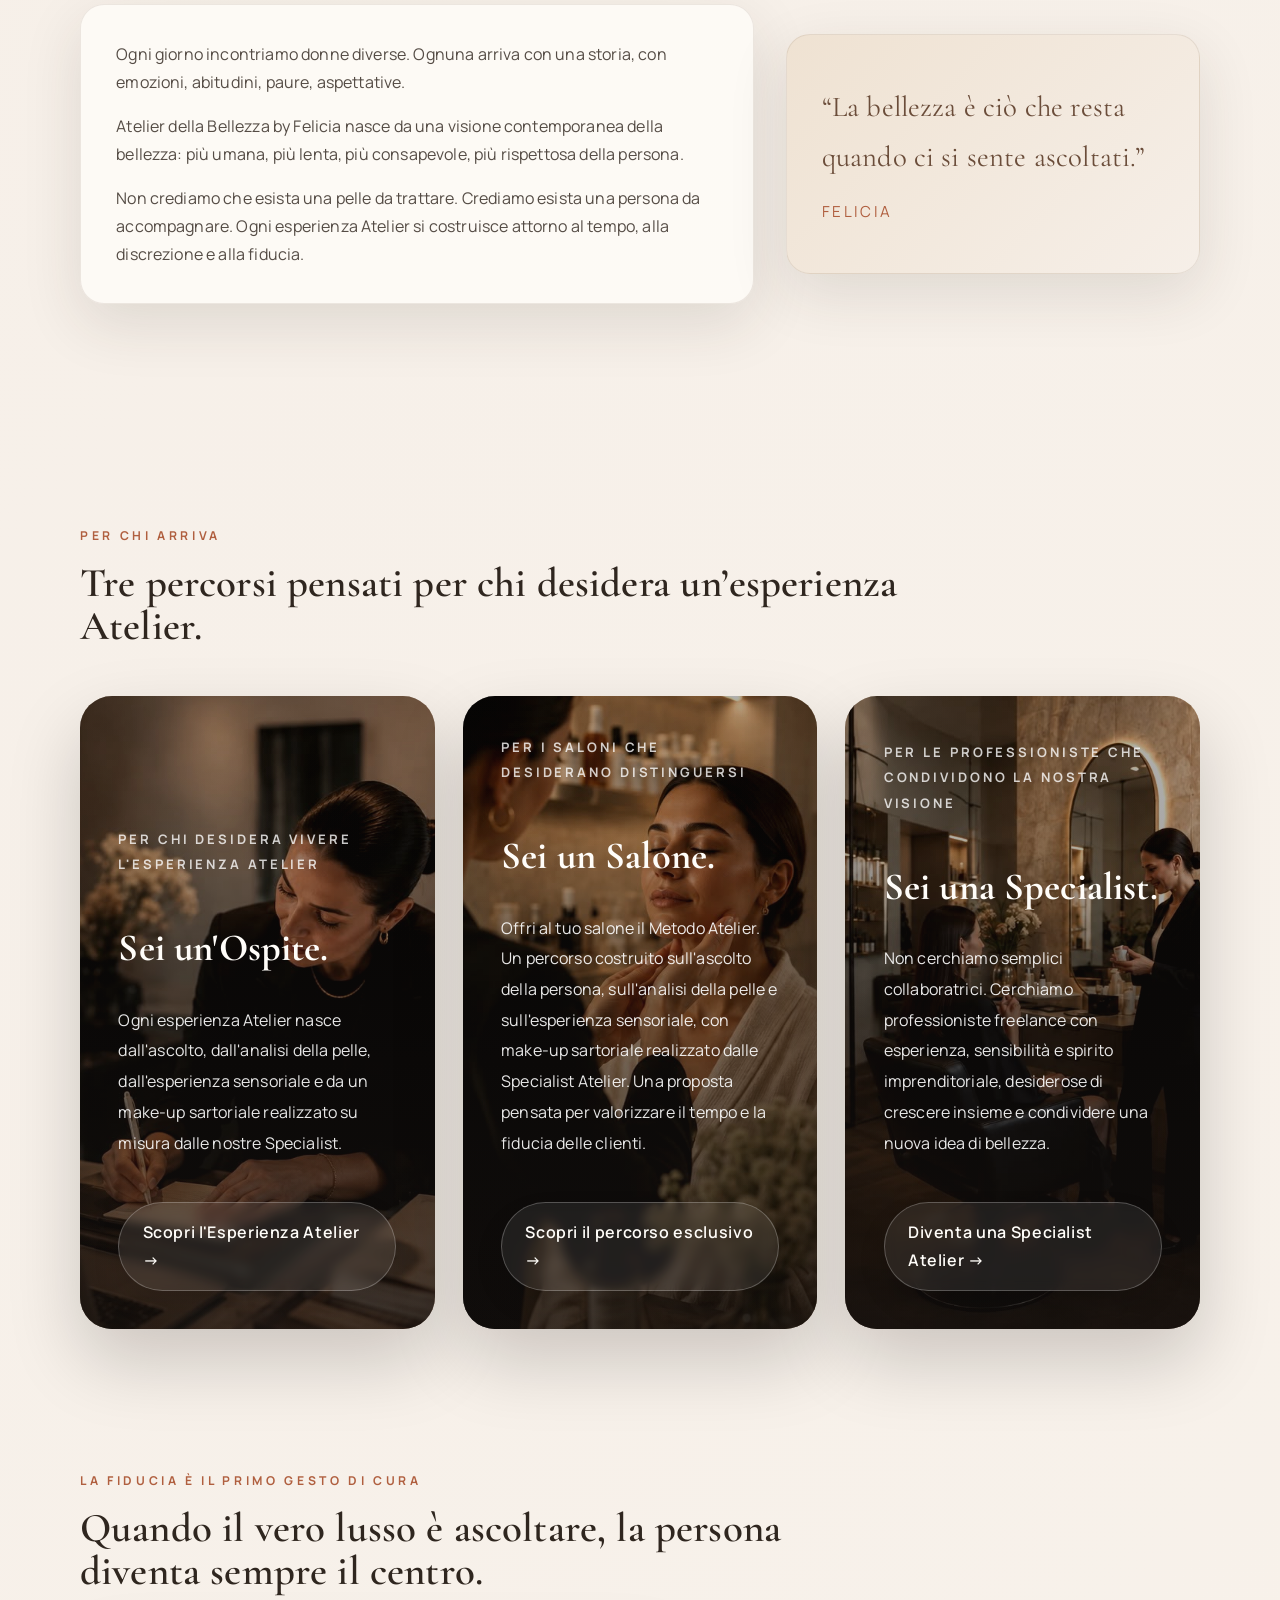
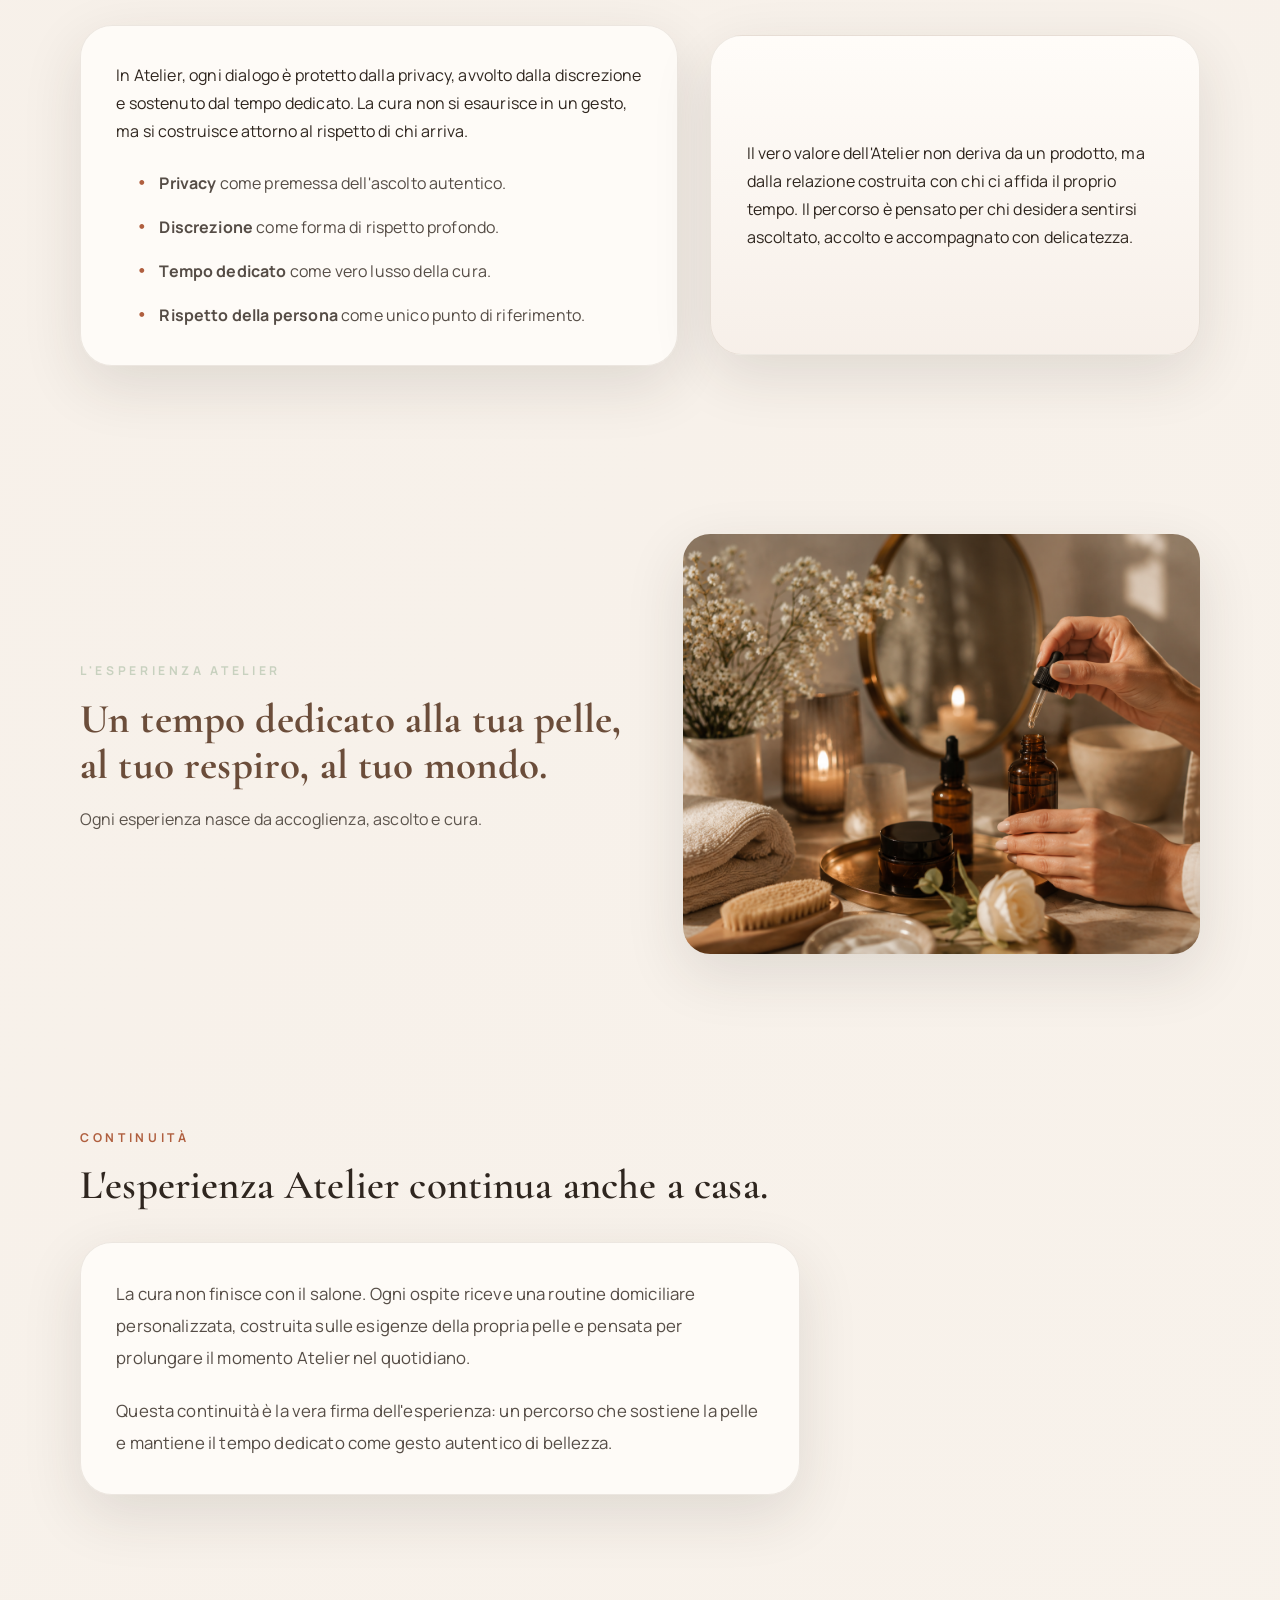
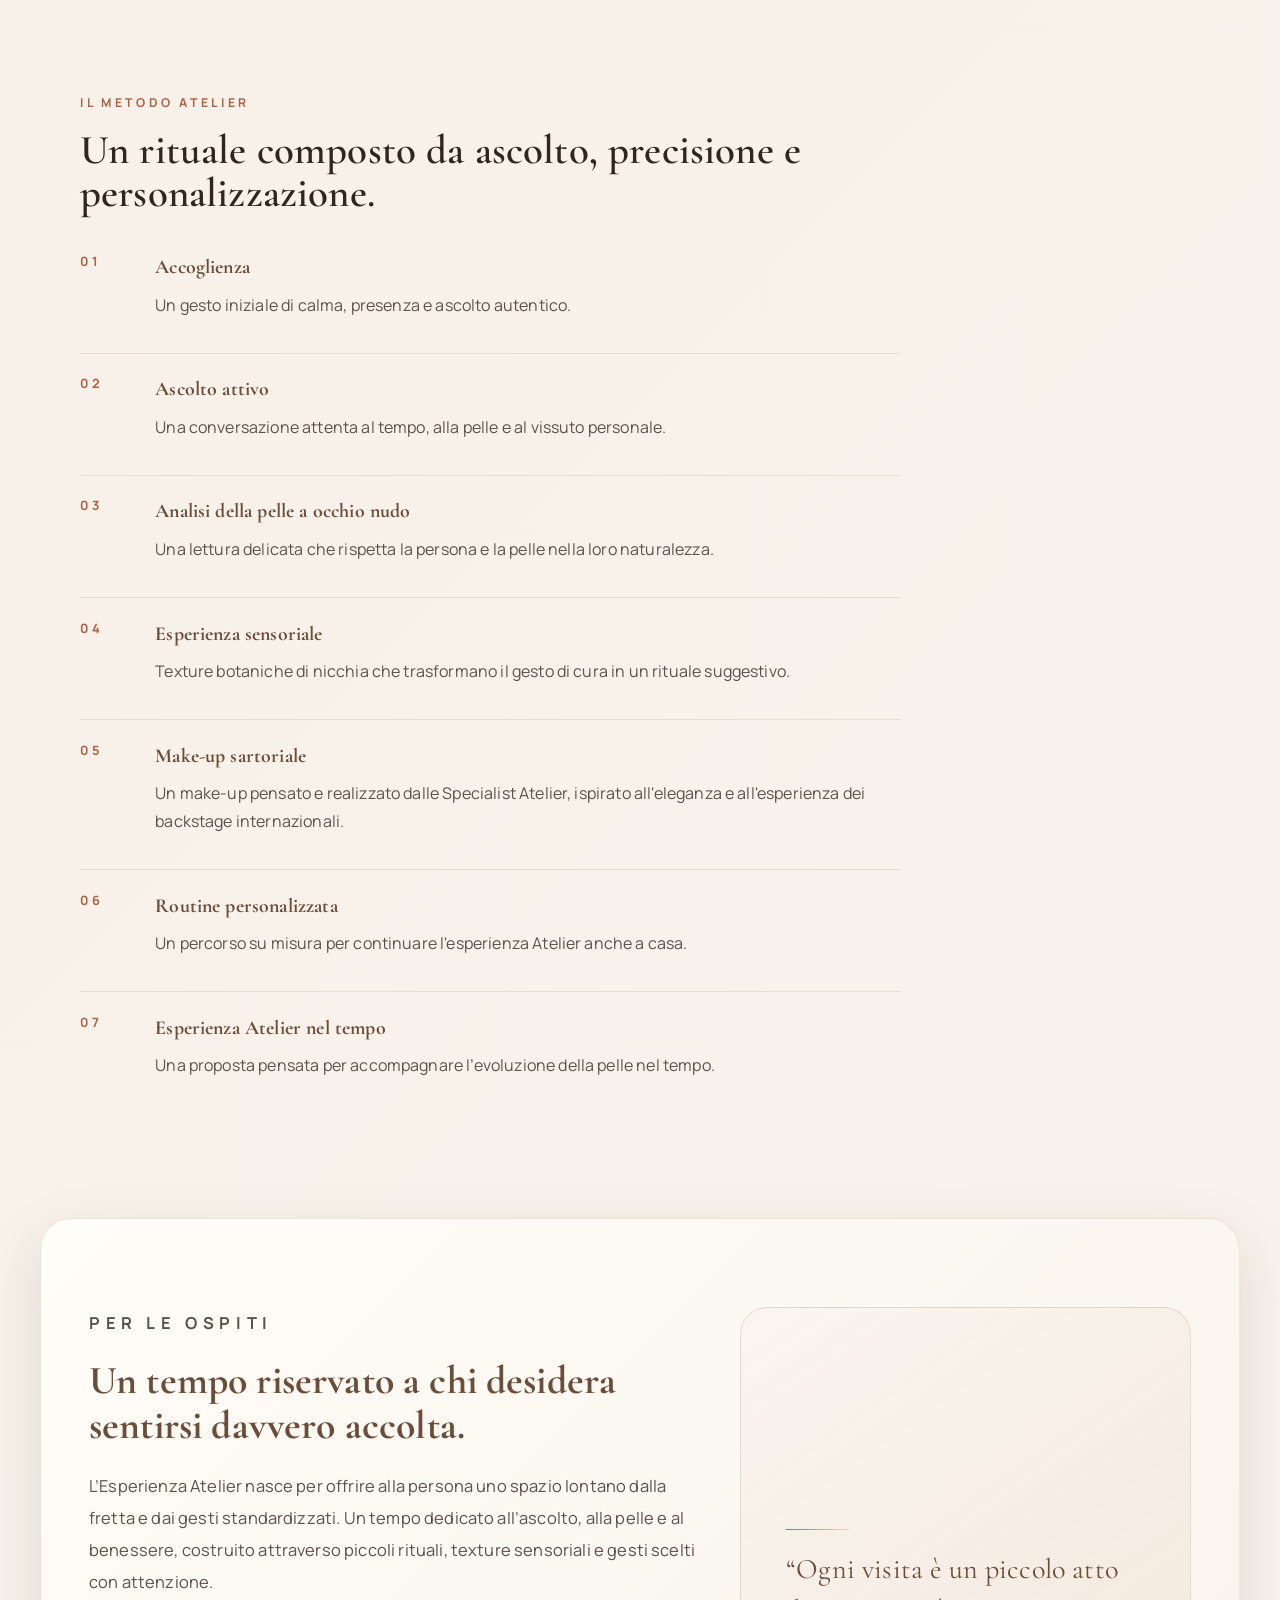
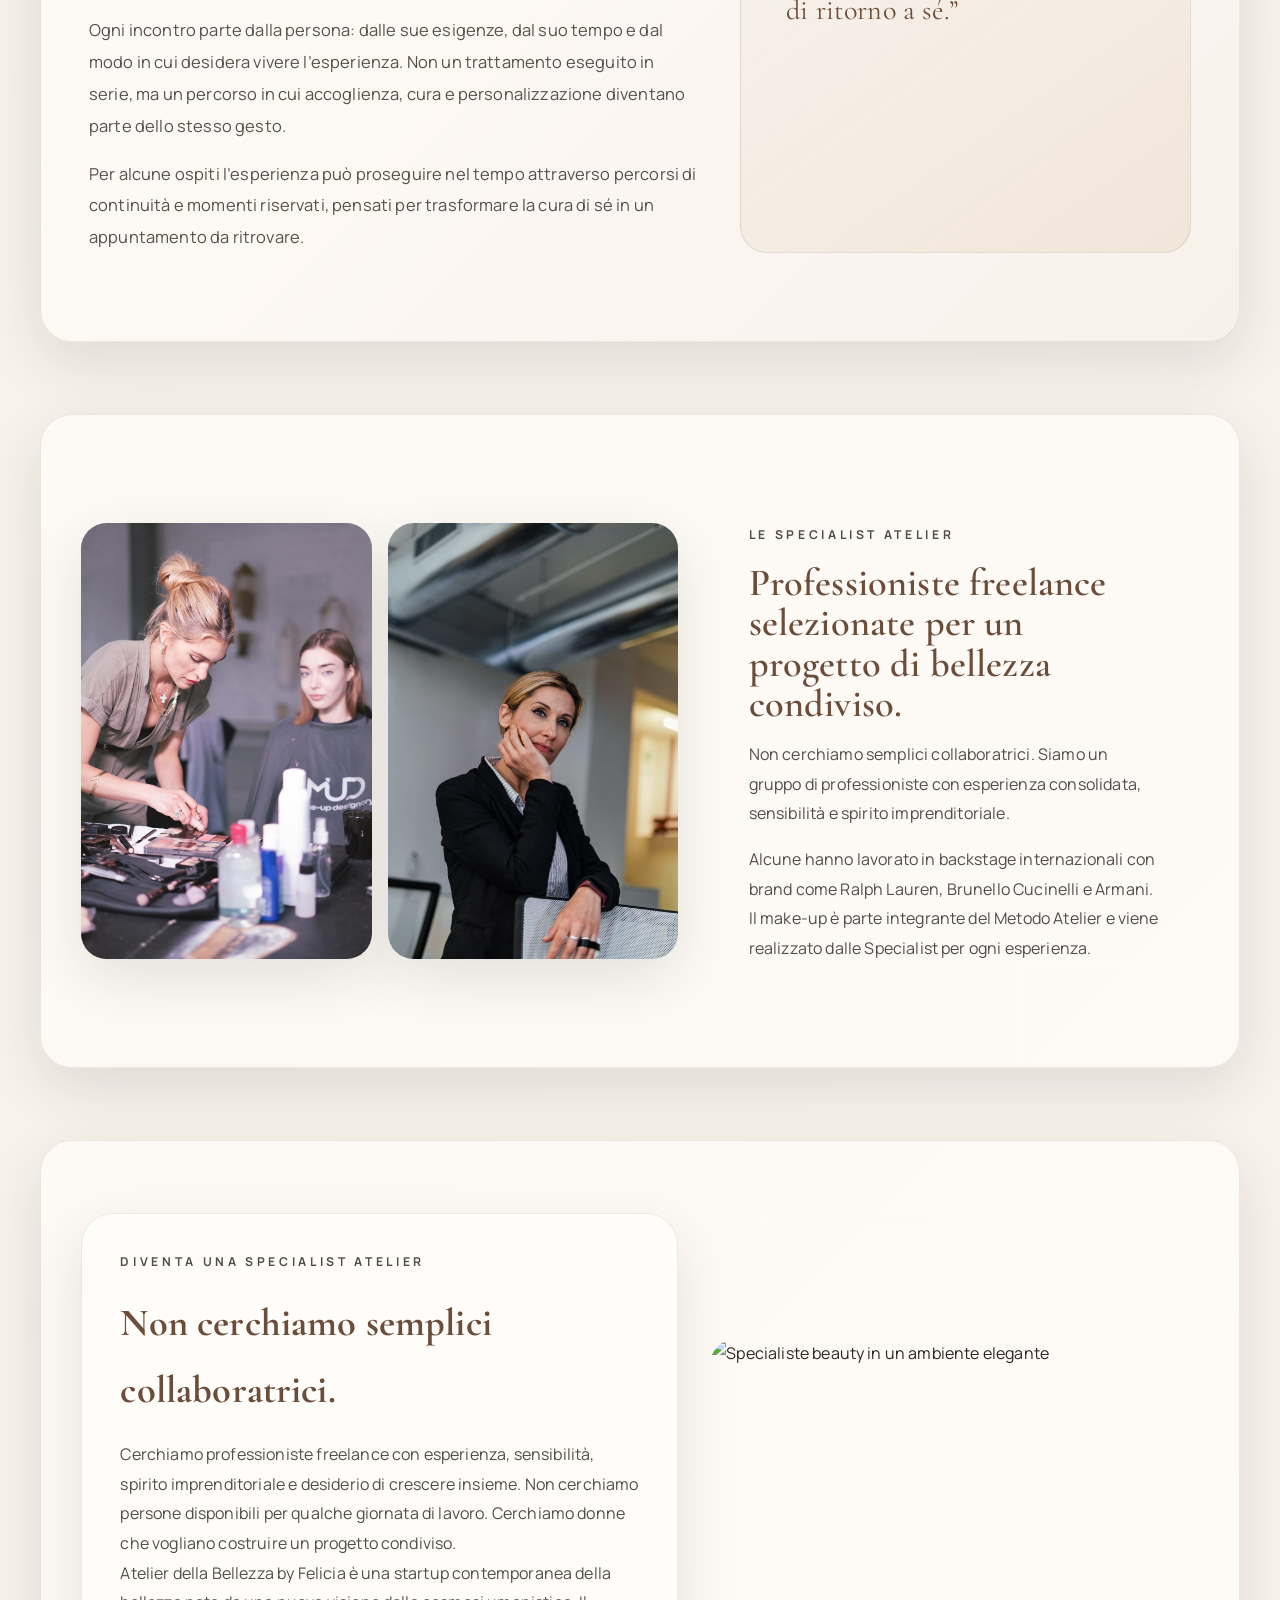
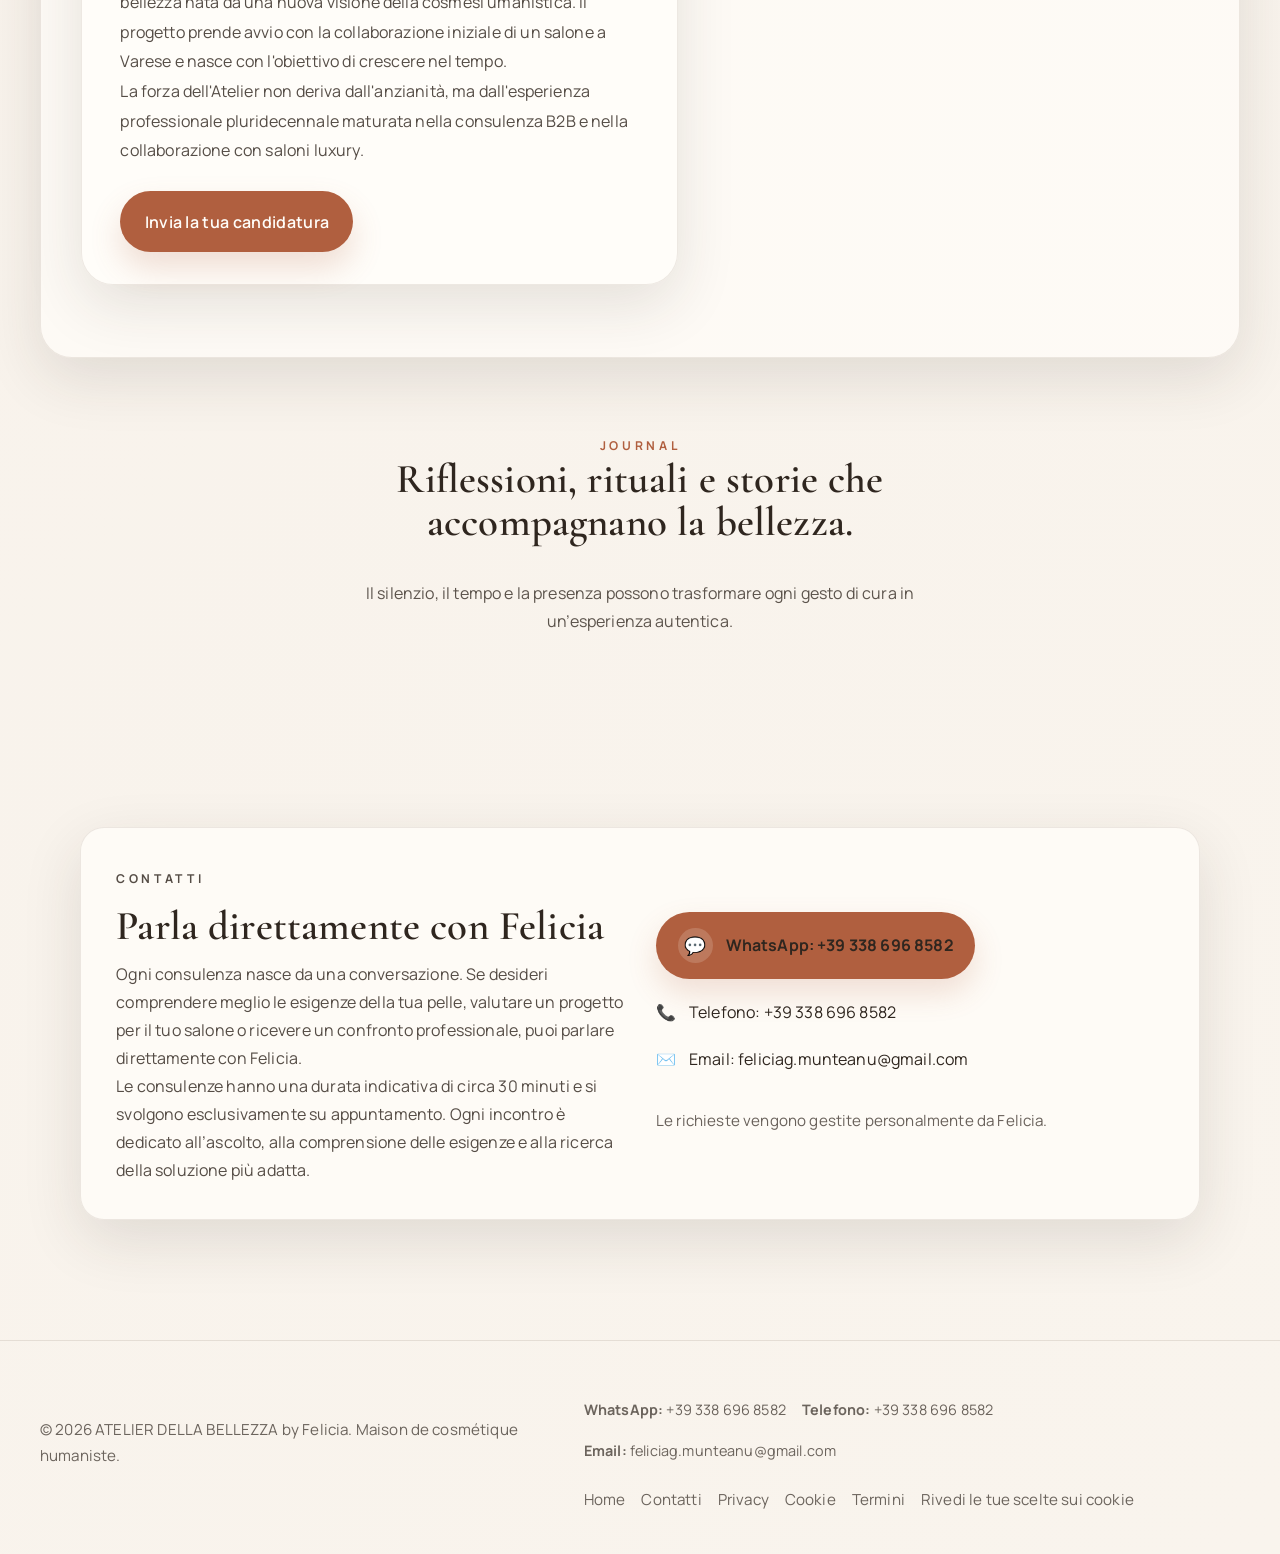
==== commit aaf07eac: "aggiornamento sito" ====
--- a/index.html
+++ b/index.html
@@ -257,13 +257,16 @@
           </div>
         </section>
 
-        <section class="section editorial-split reveal" id="ospiti">
-          <div class="editorial-split-copy">
-            <p class="eyebrow">Per le Ospiti</p>
-            <h2>Una proposta pensata per chi desidera sentirsi davvero accolto.</h2>
-            <p>Rituali singoli, programmi di cura e accesso esclusivo accompagnano ogni esperienza con gentilezza e profondità.</p>
-          </div>
-          <div class="editorial-split-quote">
+        <section class="section editorial-split ospiti-spotlight reveal" id="ospiti">
+          <div class="editorial-split-copy ospiti-copy">
+            <p class="eyebrow">PER LE OSPITI</p>
+            <h2>Un tempo riservato a chi desidera sentirsi davvero accolta.</h2>
+            <p>L’Esperienza Atelier nasce per offrire alla persona uno spazio lontano dalla fretta e dai gesti standardizzati. Un tempo dedicato all’ascolto, alla pelle e al benessere, costruito attraverso piccoli rituali, texture sensoriali e gesti scelti con attenzione.</p>
+            <p>Ogni incontro parte dalla persona: dalle sue esigenze, dal suo tempo e dal modo in cui desidera vivere l’esperienza. Non un trattamento eseguito in serie, ma un percorso in cui accoglienza, cura e personalizzazione diventano parte dello stesso gesto.</p>
+            <p>Per alcune ospiti l’esperienza può proseguire nel tempo attraverso percorsi di continuità e momenti riservati, pensati per trasformare la cura di sé in un appuntamento da ritrovare.</p>
+          </div>
+          <div class="editorial-split-quote ospiti-quote">
+            <div class="ospiti-quote-line" aria-hidden="true"></div>
             <p>“Ogni visita è un piccolo atto di ritorno a sé.”</p>
           </div>
         </section>
--- a/style.css
+++ b/style.css
@@ -798,32 +798,84 @@
   box-shadow: var(--shadow);
 }
 
-.editorial-split-copy h2 {
-  font-family: "Cormorant Garamond", serif;
-  font-size: clamp(1.9rem, 3vw, 2.6rem);
-  line-height: 1.15;
-  margin-bottom: 0.9rem;
+.ospiti-spotlight {
+  grid-template-columns: 1.15fr 0.85fr;
+  gap: 2.6rem;
+  align-items: stretch;
+  padding-block: 5.5rem;
+  padding-inline: 3rem;
+  margin-bottom: 4.5rem;
+  background: linear-gradient(135deg, rgba(255, 253, 249, 0.95) 0%, rgba(248, 241, 234, 0.96) 100%);
+}
+
+.ospiti-copy {
+  display: grid;
+  gap: 1rem;
+  max-width: 680px;
+}
+
+.ospiti-copy .eyebrow {
+  text-transform: uppercase;
+  letter-spacing: 0.34em;
+  margin-bottom: 0.2rem;
+}
+
+.ospiti-copy h2 {
+  font-family: "Cormorant Garamond", serif;
+  font-size: clamp(2rem, 3.1vw, 2.7rem);
+  line-height: 1.14;
+  margin-bottom: 0.35rem;
   color: var(--wood);
 }
 
-.editorial-split-copy p:last-child {
-  color: rgba(47, 38, 31, 0.78);
-}
-
-.editorial-split-quote {
-  min-height: 220px;
-  padding: 2rem;
-  border-radius: 1.5rem;
-  display: grid;
-  place-items: center;
-  text-align: center;
-  background: linear-gradient(135deg, rgba(176, 95, 63, 0.16) 0%, rgba(246, 239, 232, 0.9) 100%);
-}
-
-.editorial-split-quote p {
-  font-family: "Cormorant Garamond", serif;
-  font-size: 1.55rem;
+.ospiti-copy p {
+  font-size: 1.03rem;
+  line-height: 1.94;
+  margin: 0;
+  color: rgba(47, 38, 31, 0.8);
+}
+
+.ospiti-quote {
+  min-height: 320px;
+  padding: 2.8rem;
+  border-radius: 1.7rem;
+  display: flex;
+  flex-direction: column;
+  justify-content: center;
+  align-items: flex-start;
+  text-align: left;
+  background: linear-gradient(145deg, rgba(250, 245, 239, 0.98) 0%, rgba(240, 228, 216, 0.9) 100%);
+  border: 1px solid rgba(141, 123, 106, 0.18);
+  box-shadow: none;
+}
+
+.ospiti-quote-line {
+  width: 64px;
+  height: 1px;
+  background: linear-gradient(90deg, rgba(176, 95, 63, 0.95), rgba(176, 95, 63, 0.16));
+  margin-bottom: 1.2rem;
+}
+
+.ospiti-quote p {
+  font-family: "Cormorant Garamond", serif;
+  font-size: clamp(1.6rem, 2.2vw, 2rem);
+  line-height: 1.45;
+  margin: 0;
   color: var(--wood);
+  max-width: 360px;
+}
+
+#ospiti {
+  margin-bottom: 4.5rem;
+}
+
+#specialist {
+  margin-top: 4.5rem;
+  margin-bottom: 4.5rem;
+}
+
+#diventa-specialist {
+  margin-top: 4.5rem;
 }
 
 .editorial-minimal {
@@ -1645,6 +1697,7 @@
   .contact-card,
   .editorial-hero,
   .editorial-split,
+  .ospiti-spotlight,
   .audience-grid,
   .trust-grid,
   .work-with-us {
@@ -1684,6 +1737,30 @@
   .project-image,
   .felicia-image {
     min-height: 320px;
+  }
+
+  .ospiti-spotlight {
+    padding-block: 4.5rem;
+    padding-inline: 2rem;
+    gap: 1.8rem;
+  }
+
+  .ospiti-quote {
+    min-height: 240px;
+    padding: 2.2rem;
+  }
+
+  #ospiti {
+    margin-bottom: 3rem;
+  }
+
+  #specialist {
+    margin-top: 3rem;
+    margin-bottom: 3rem;
+  }
+
+  #diventa-specialist {
+    margin-top: 3rem;
   }
 
 }
@@ -1778,12 +1855,49 @@
 
   .editorial-hero,
   .editorial-split,
+  .ospiti-spotlight,
   .editorial-fullscreen-copy {
     padding-inline: 1.1rem;
   }
 
   .editorial-fullscreen-copy {
     padding-bottom: 1.5rem;
+  }
+
+  .ospiti-spotlight {
+    padding-block: 3.75rem;
+    gap: 1.5rem;
+  }
+
+  .ospiti-copy h2 {
+    font-size: clamp(1.8rem, 7vw, 2.25rem);
+  }
+
+  .ospiti-copy p {
+    font-size: 1rem;
+    line-height: 1.8;
+  }
+
+  .ospiti-quote {
+    min-height: 200px;
+    padding: 1.7rem 1.2rem;
+  }
+
+  .ospiti-quote p {
+    font-size: 1.35rem;
+  }
+
+  #ospiti {
+    margin-bottom: 2.75rem;
+  }
+
+  #specialist {
+    margin-top: 2.75rem;
+    margin-bottom: 2.75rem;
+  }
+
+  #diventa-specialist {
+    margin-top: 2.75rem;
   }
 
   .site-footer {
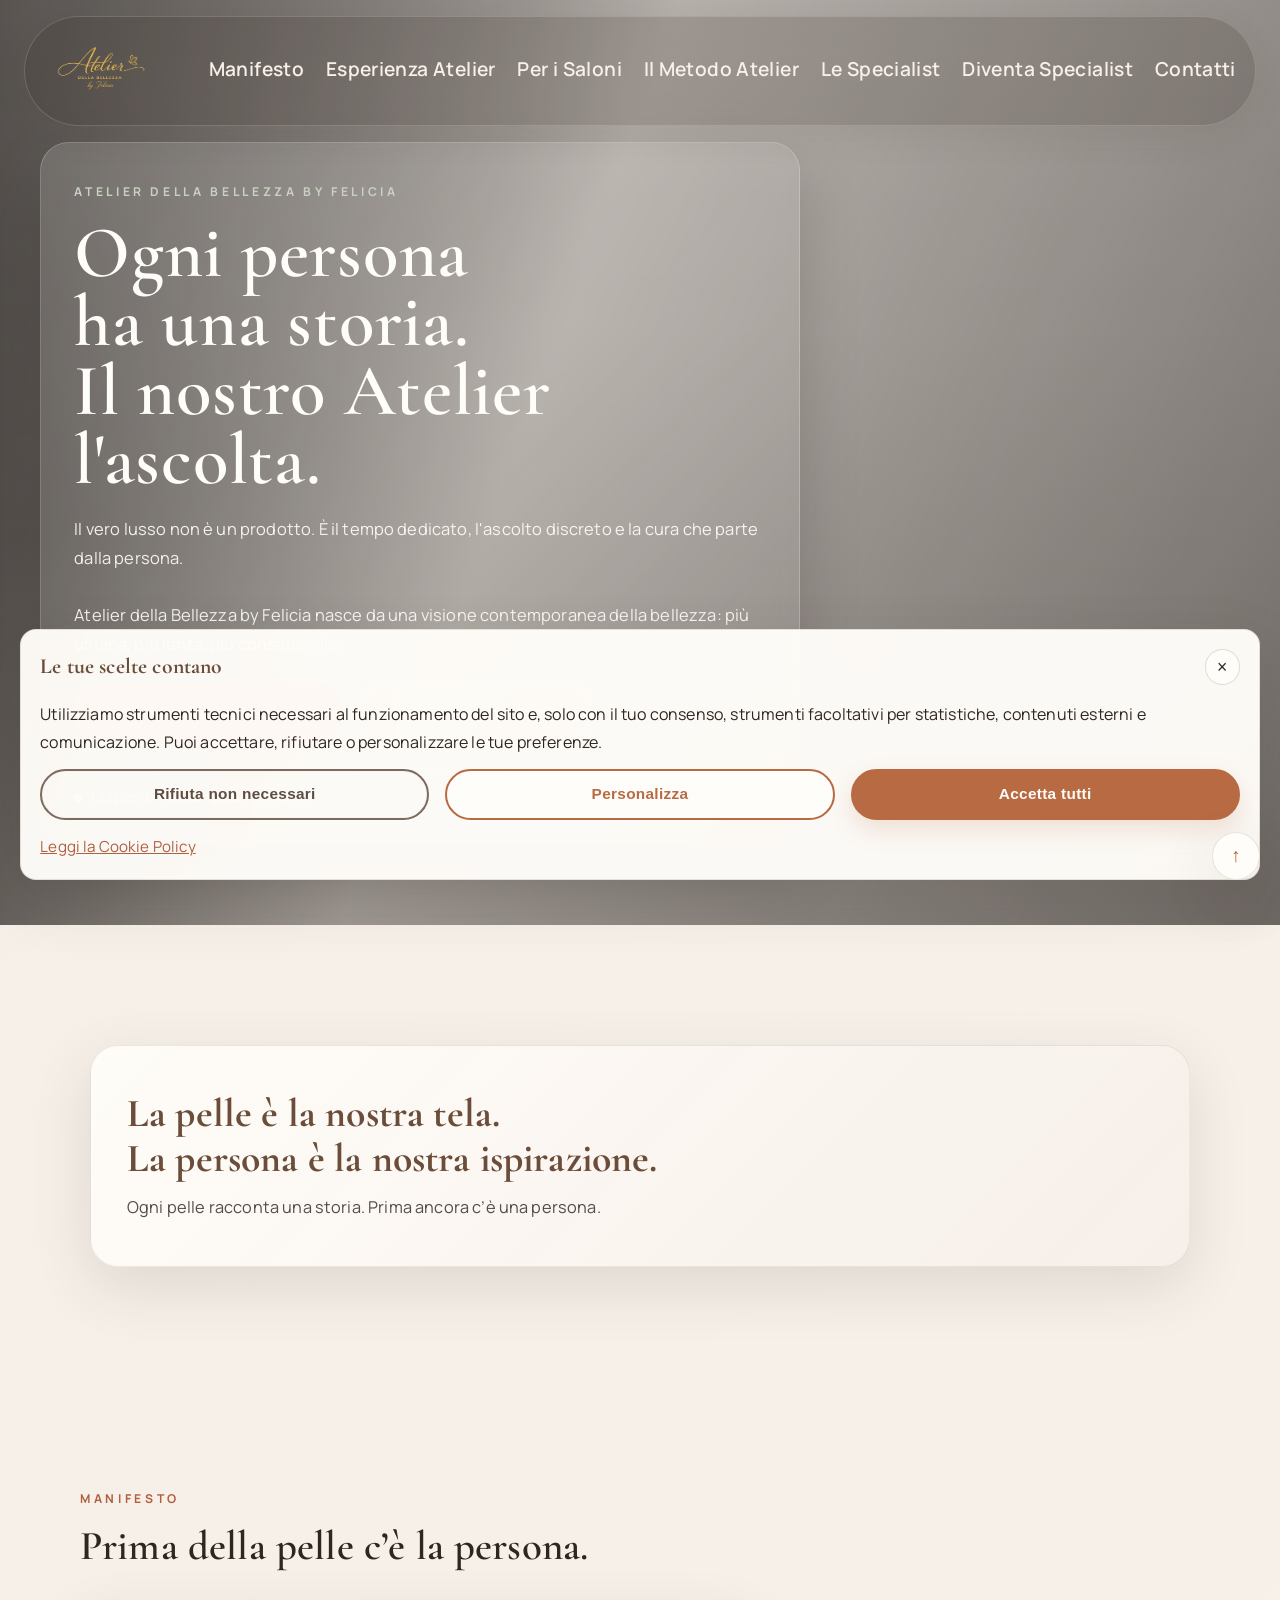
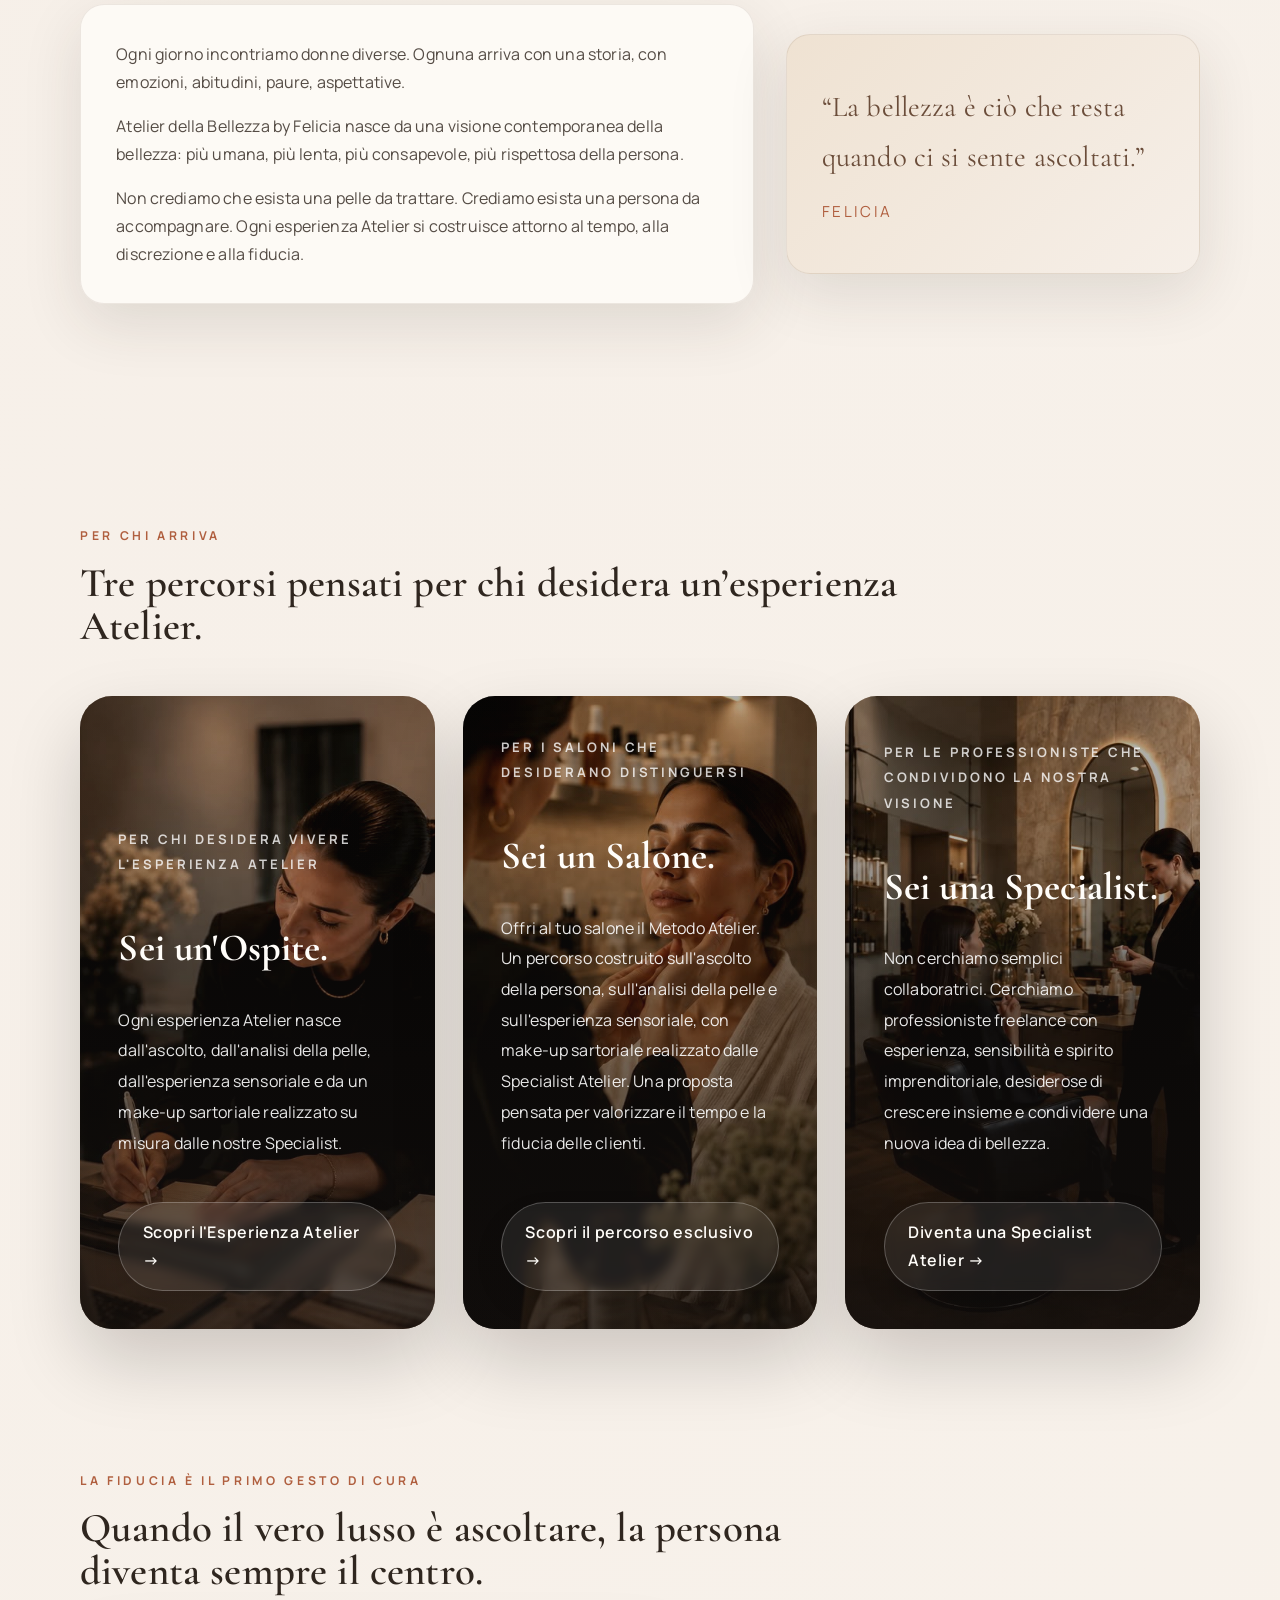
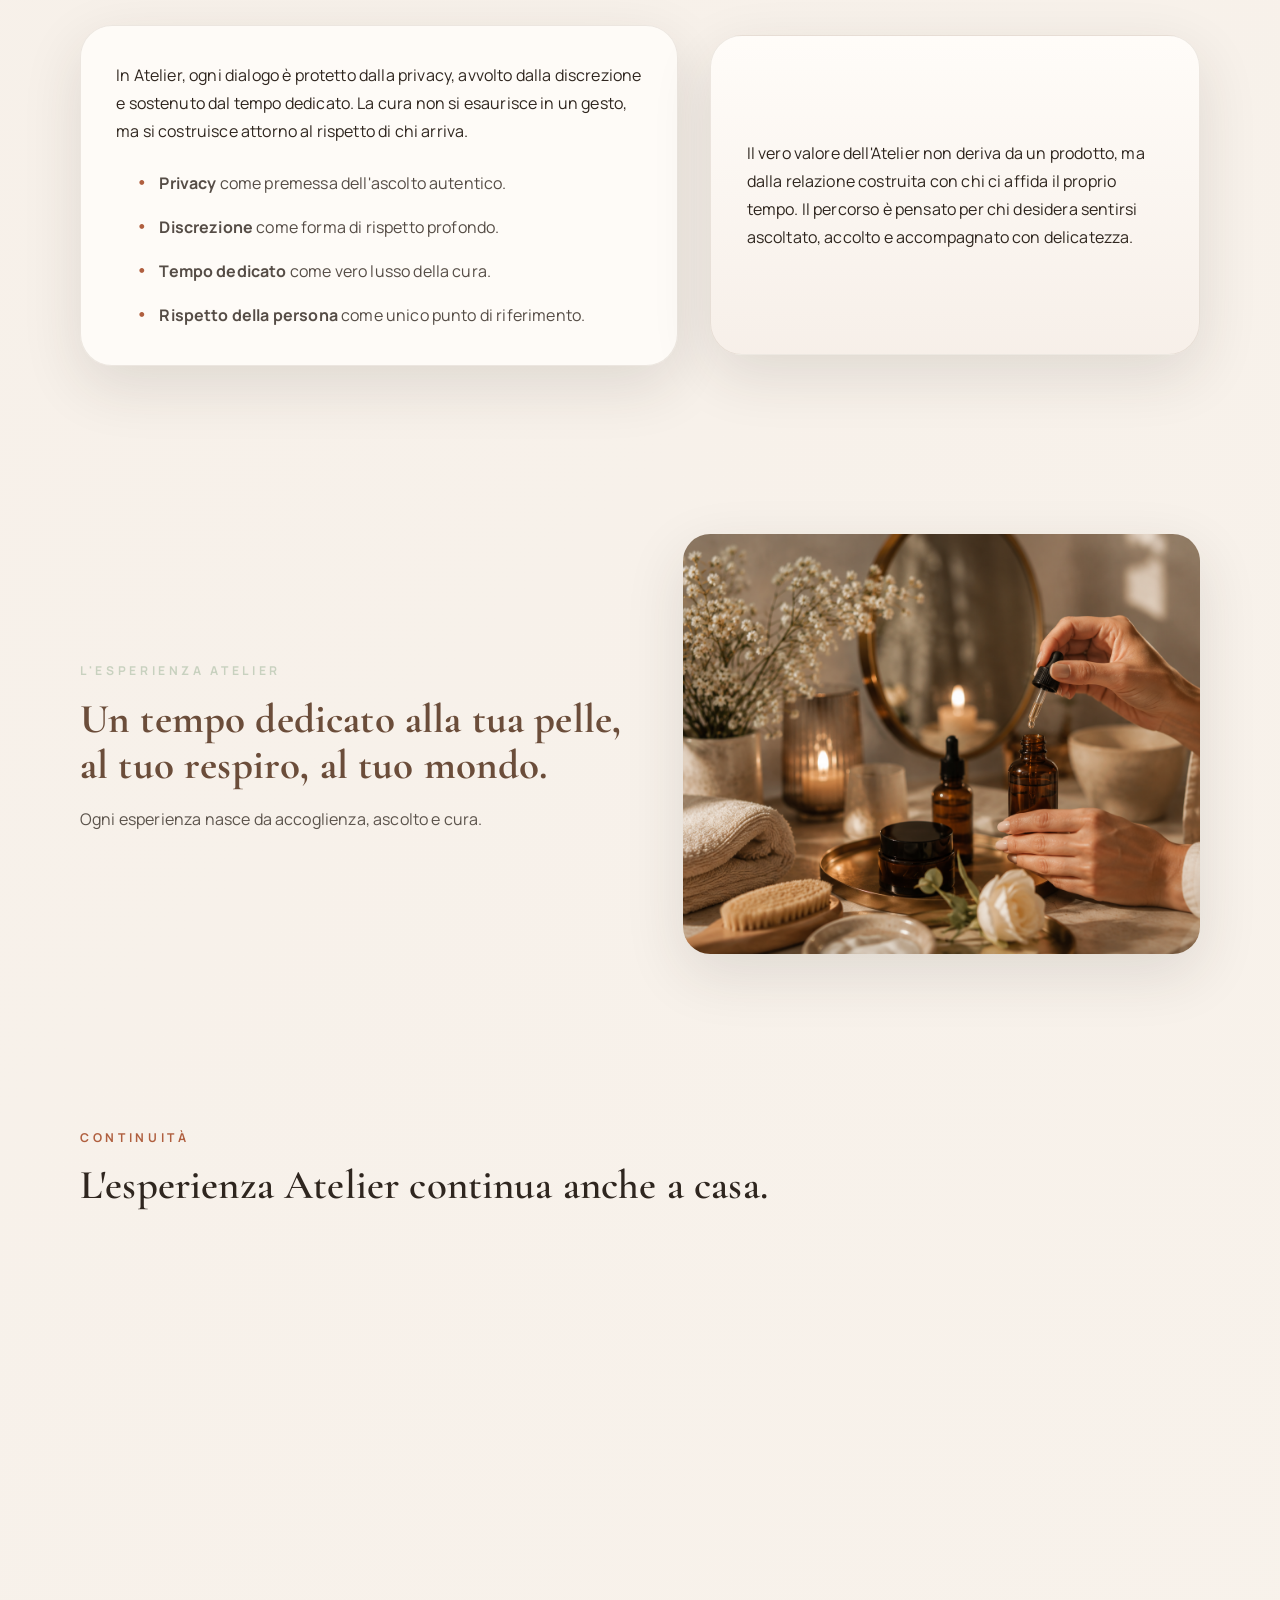
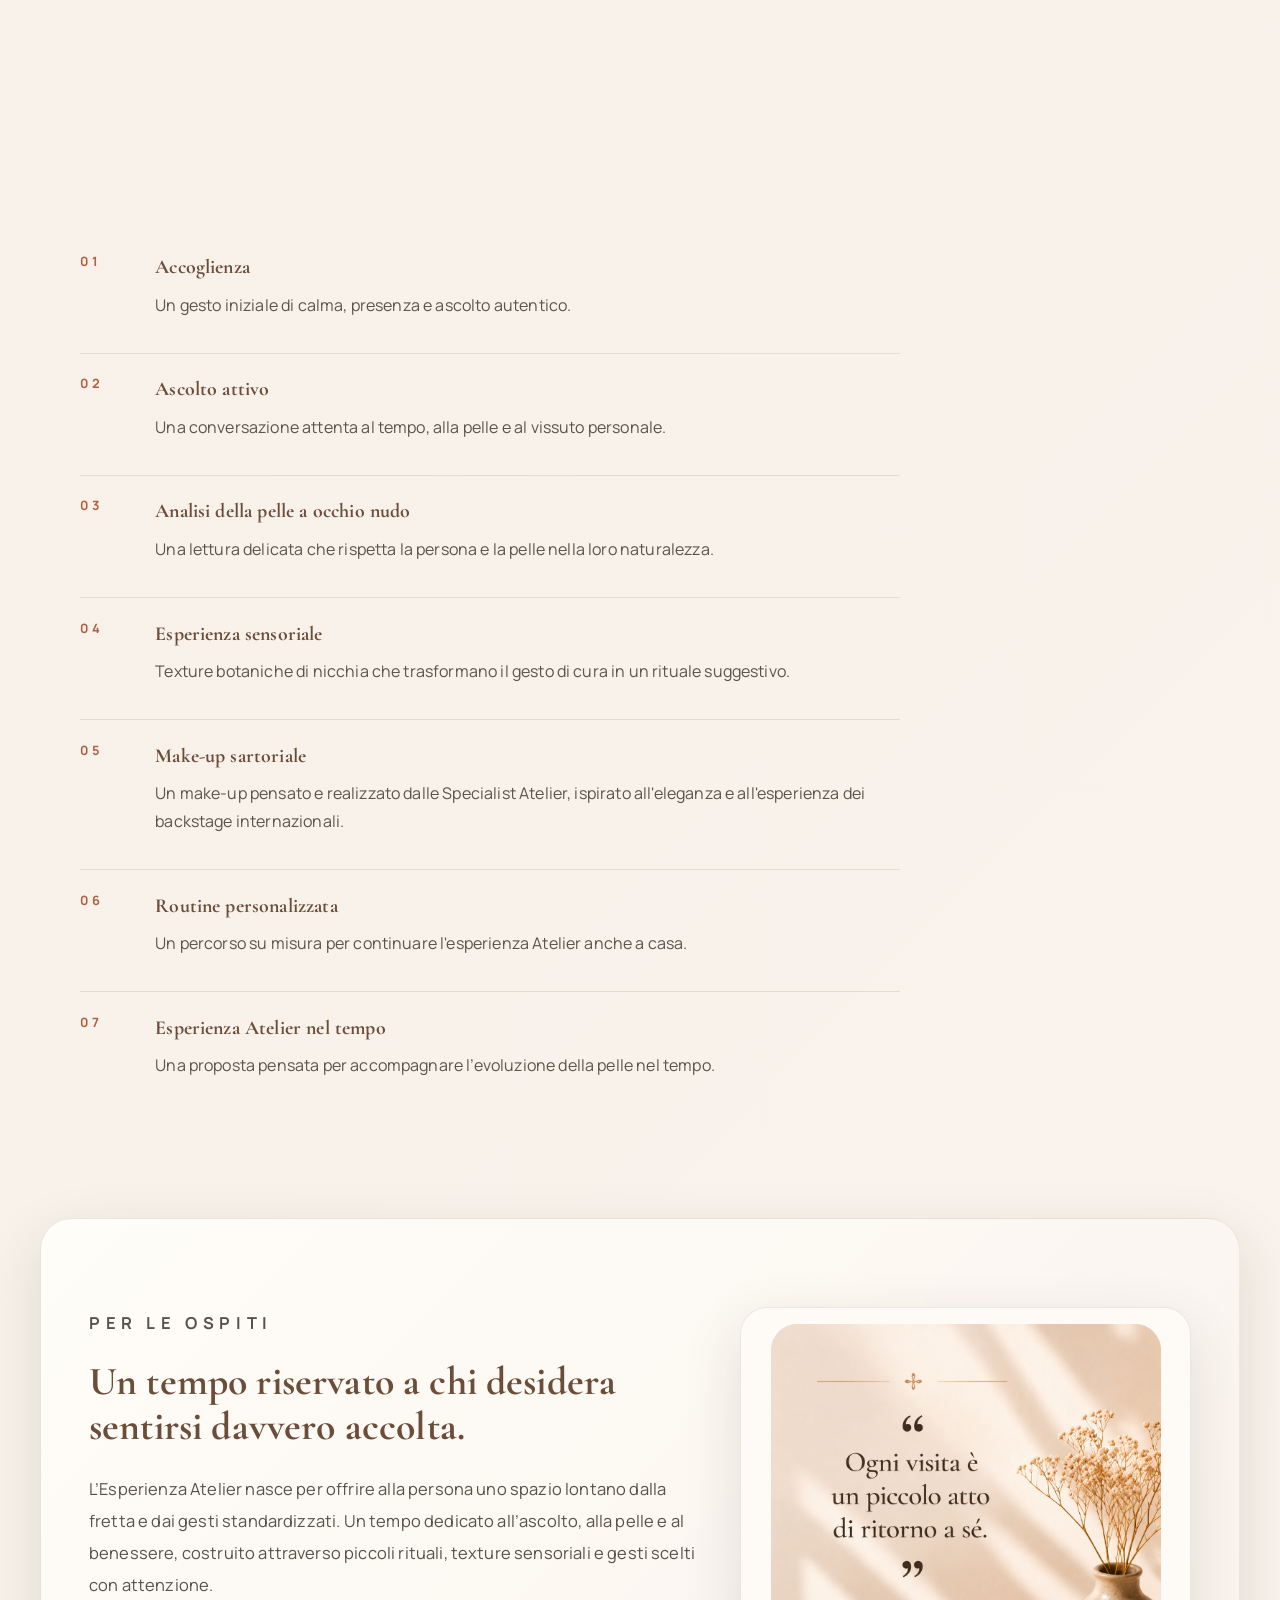
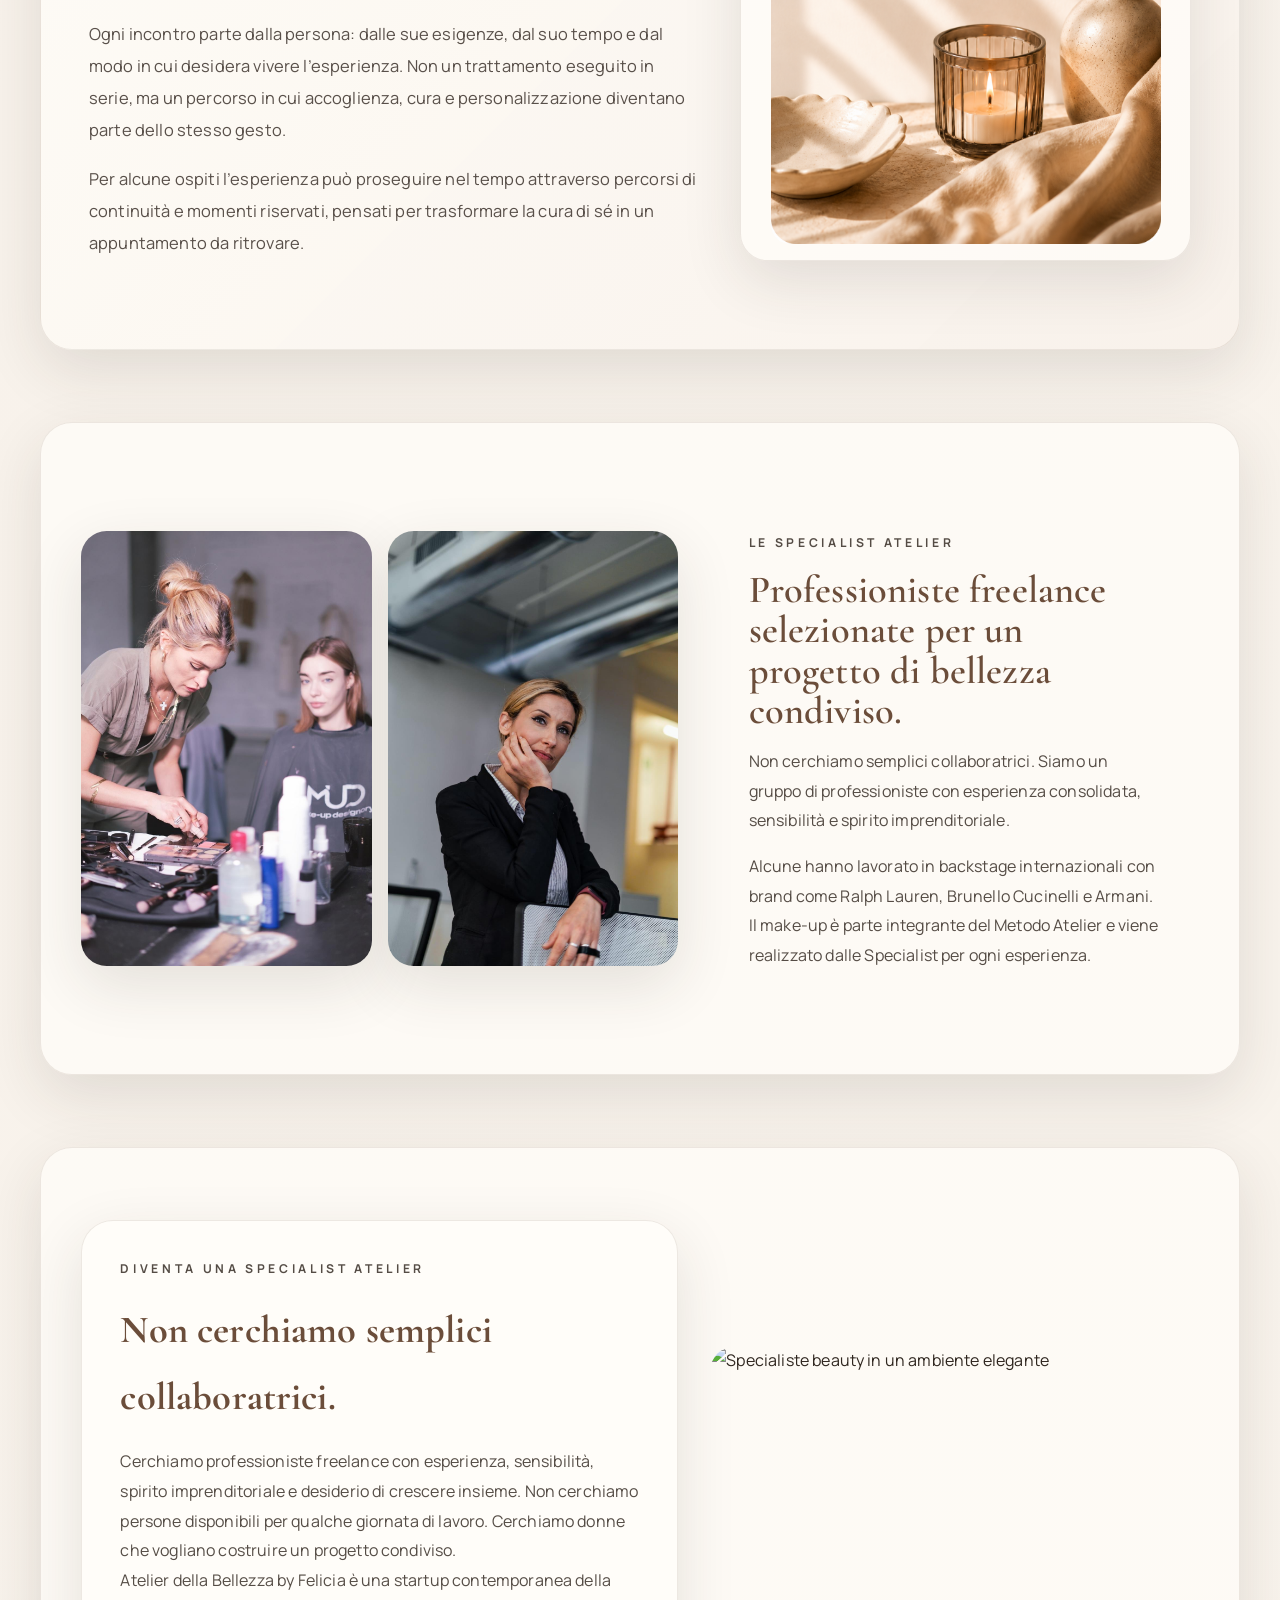
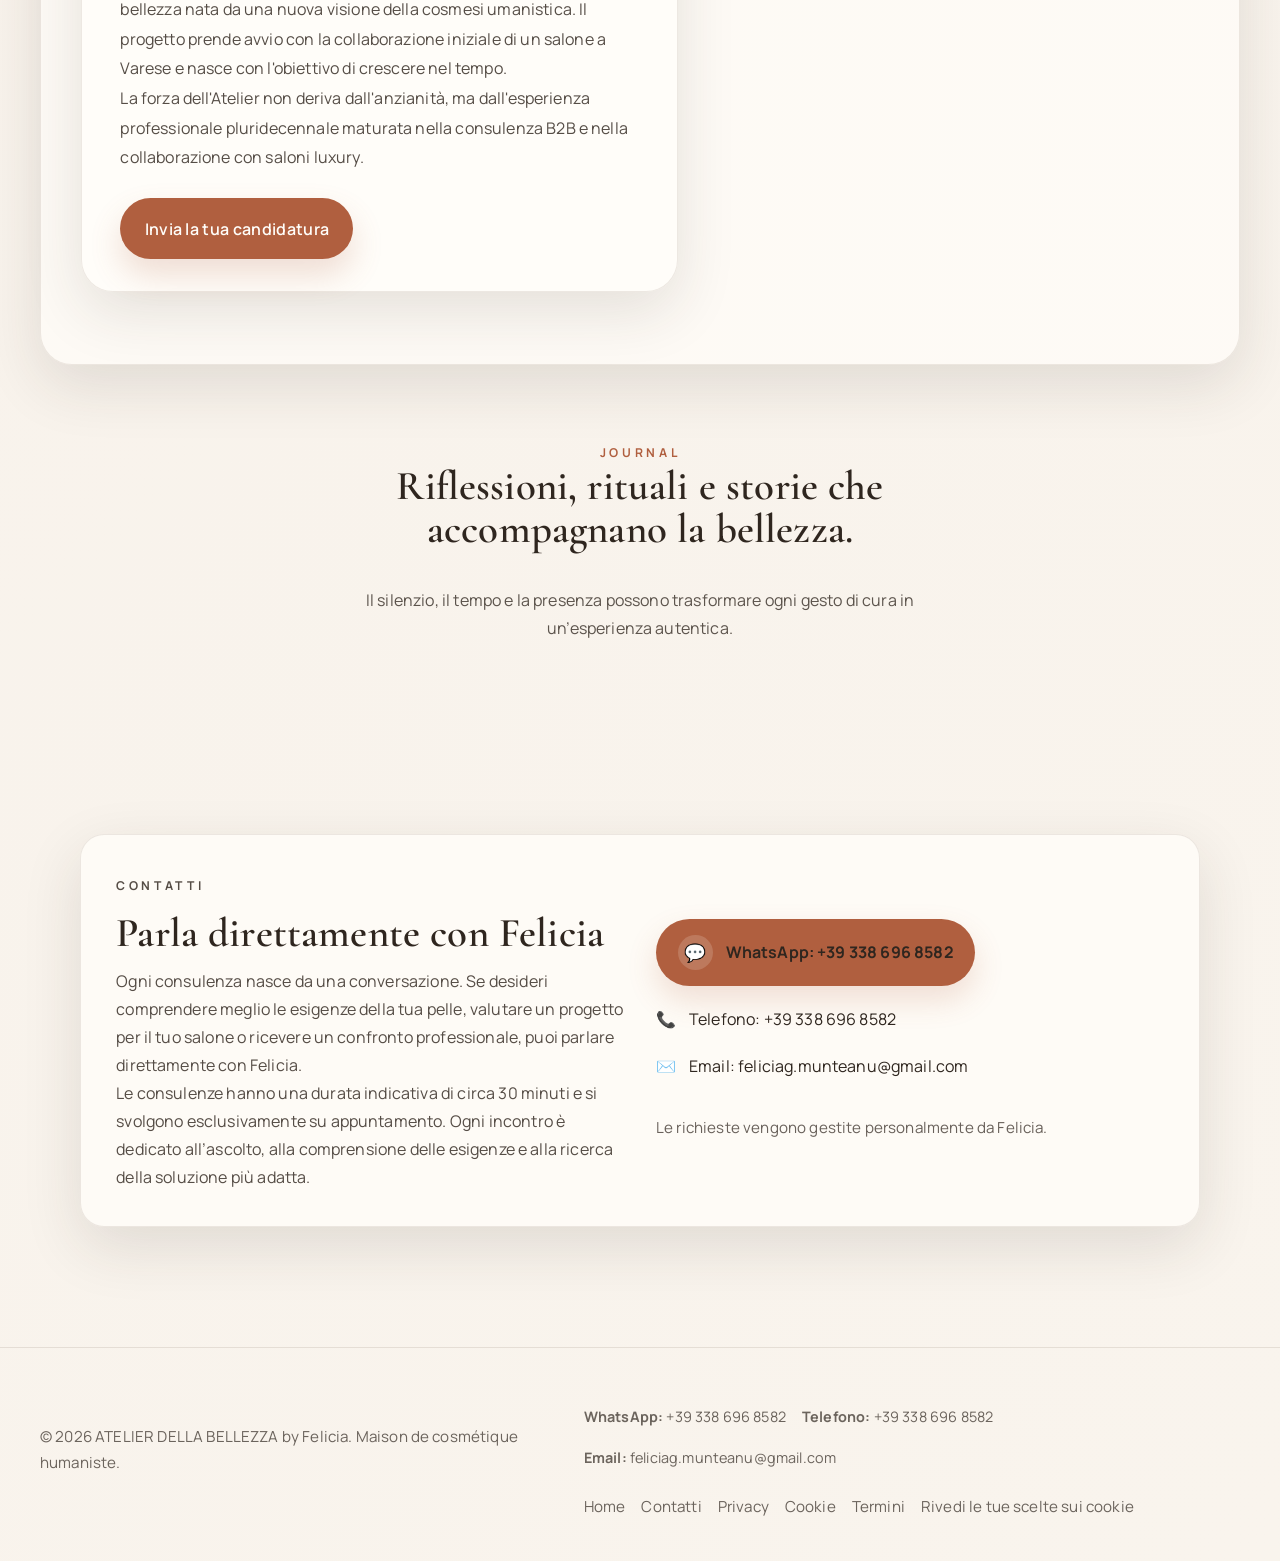
==== commit 96df7173: "aggiornamento sito" ====
--- a/index.html
+++ b/index.html
@@ -265,9 +265,8 @@
             <p>Ogni incontro parte dalla persona: dalle sue esigenze, dal suo tempo e dal modo in cui desidera vivere l’esperienza. Non un trattamento eseguito in serie, ma un percorso in cui accoglienza, cura e personalizzazione diventano parte dello stesso gesto.</p>
             <p>Per alcune ospiti l’esperienza può proseguire nel tempo attraverso percorsi di continuità e momenti riservati, pensati per trasformare la cura di sé in un appuntamento da ritrovare.</p>
           </div>
-          <div class="editorial-split-quote ospiti-quote">
-            <div class="ospiti-quote-line" aria-hidden="true"></div>
-            <p>“Ogni visita è un piccolo atto di ritorno a sé.”</p>
+          <div class="editorial-split-quote ospiti-quote" aria-label="Immagine dedicata alle ospiti">
+            <img src="images/ospiti 2.png" alt="Esperienza Atelier per le ospiti" />
           </div>
         </section>
 
--- a/style.css
+++ b/style.css
@@ -837,32 +837,26 @@
 
 .ospiti-quote {
   min-height: 320px;
-  padding: 2.8rem;
+  padding: 1rem;
   border-radius: 1.7rem;
   display: flex;
-  flex-direction: column;
   justify-content: center;
-  align-items: flex-start;
-  text-align: left;
-  background: linear-gradient(145deg, rgba(250, 245, 239, 0.98) 0%, rgba(240, 228, 216, 0.9) 100%);
-  border: 1px solid rgba(141, 123, 106, 0.18);
-  box-shadow: none;
-}
-
-.ospiti-quote-line {
-  width: 64px;
-  height: 1px;
-  background: linear-gradient(90deg, rgba(176, 95, 63, 0.95), rgba(176, 95, 63, 0.16));
-  margin-bottom: 1.2rem;
-}
-
-.ospiti-quote p {
-  font-family: "Cormorant Garamond", serif;
-  font-size: clamp(1.6rem, 2.2vw, 2rem);
-  line-height: 1.45;
-  margin: 0;
-  color: var(--wood);
-  max-width: 360px;
+  align-items: center;
+  background: rgba(255, 253, 249, 0.74);
+  border: 1px solid rgba(141, 123, 106, 0.16);
+  box-shadow: var(--shadow);
+  overflow: hidden;
+}
+
+.ospiti-quote img {
+  display: block;
+  width: auto;
+  max-width: 100%;
+  max-height: 520px;
+  height: auto;
+  object-fit: contain;
+  object-position: center;
+  border-radius: 1.2rem;
 }
 
 #ospiti {
@@ -1747,7 +1741,11 @@
 
   .ospiti-quote {
     min-height: 240px;
-    padding: 2.2rem;
+    padding: 0.9rem;
+  }
+
+  .ospiti-quote img {
+    max-height: 420px;
   }
 
   #ospiti {
@@ -1879,12 +1877,15 @@
   }
 
   .ospiti-quote {
-    min-height: 200px;
-    padding: 1.7rem 1.2rem;
-  }
-
-  .ospiti-quote p {
-    font-size: 1.35rem;
+    min-height: auto;
+    padding: 0.8rem;
+  }
+
+  .ospiti-quote img {
+    width: 100%;
+    max-width: 100%;
+    max-height: none;
+    height: auto;
   }
 
   #ospiti {
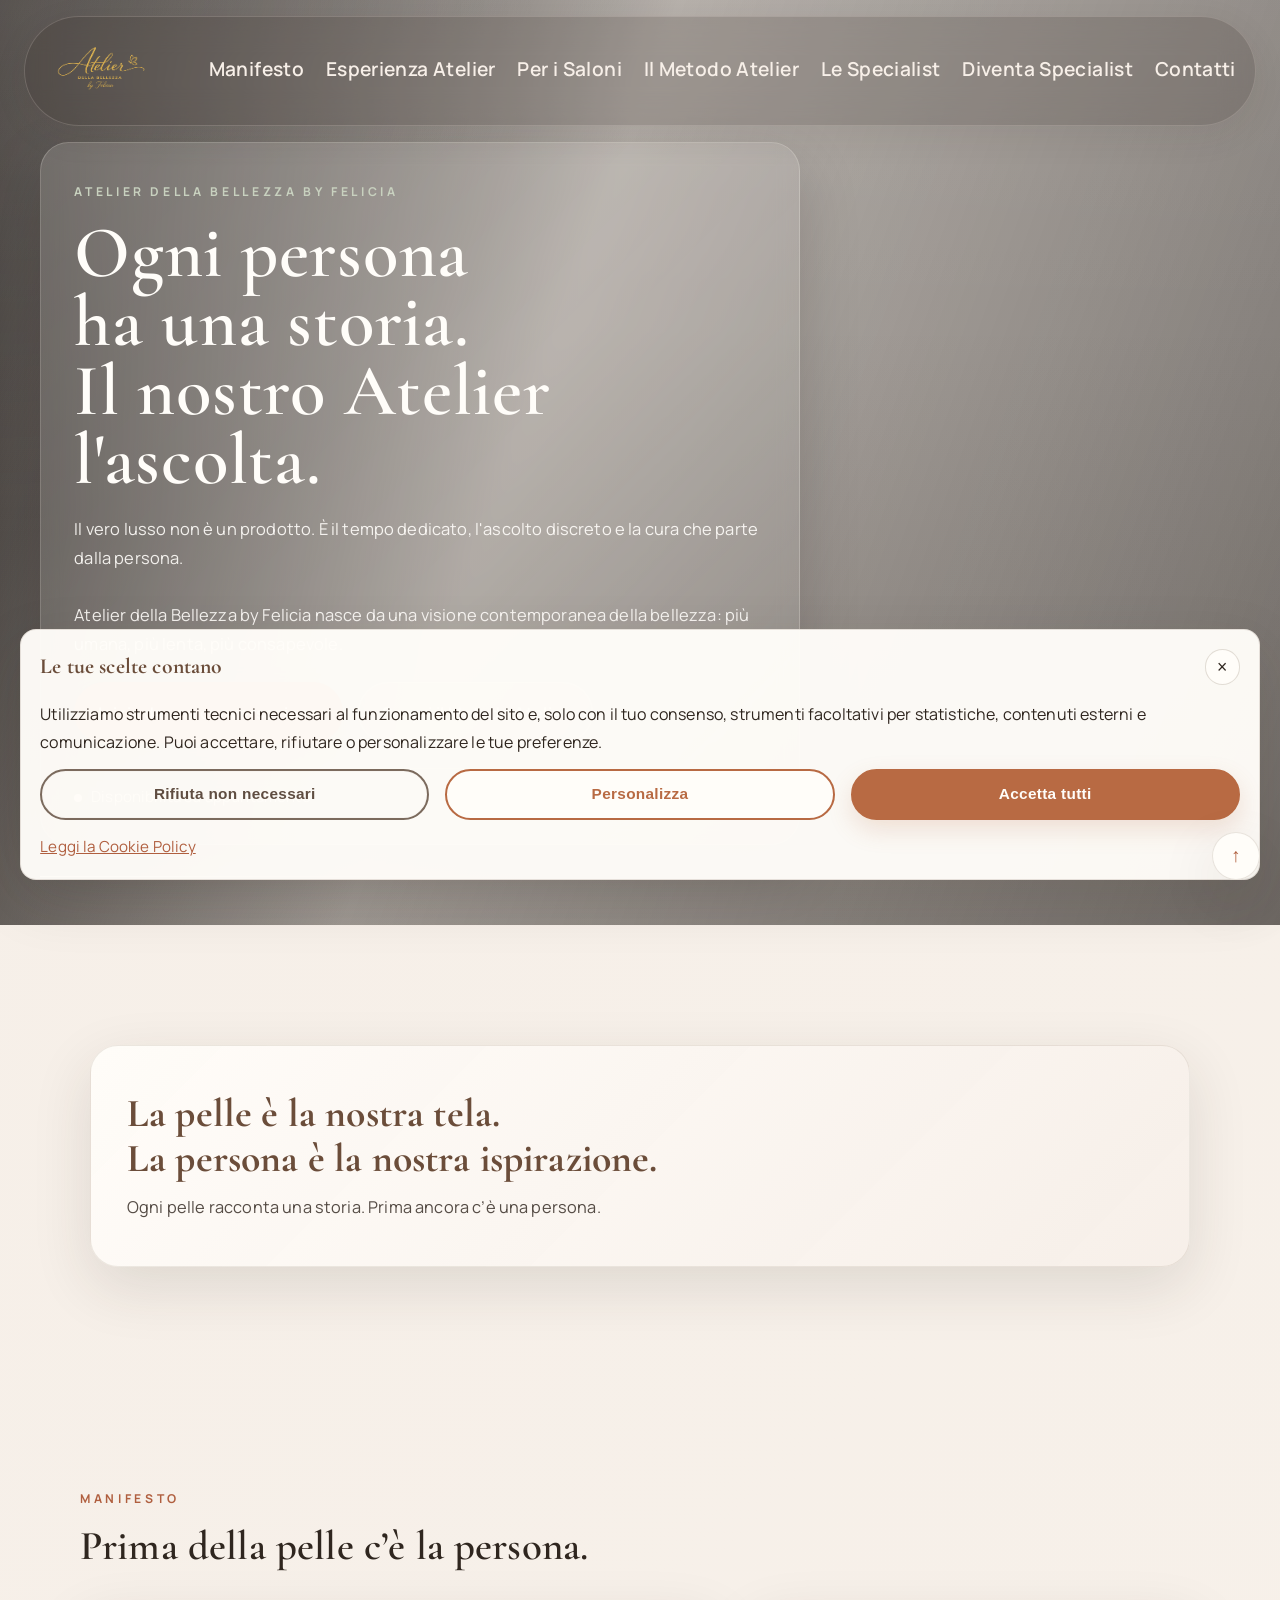
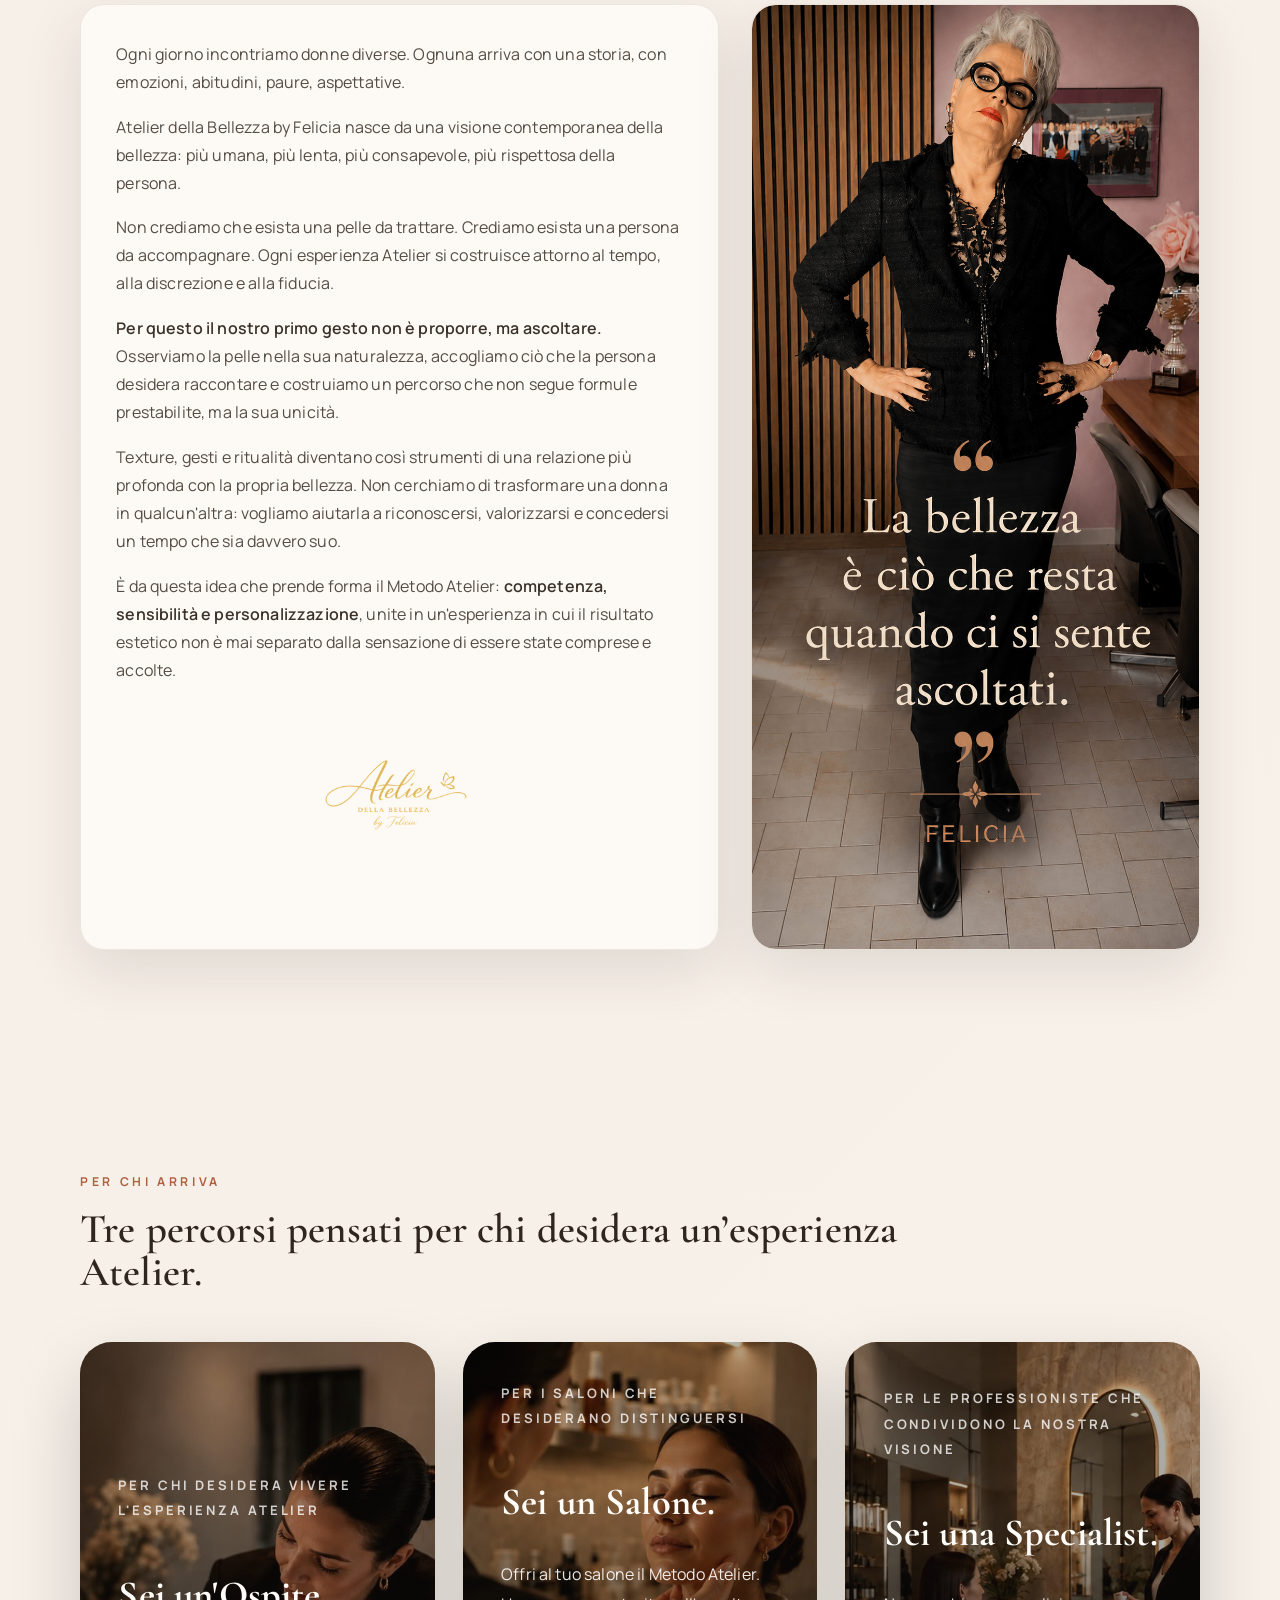
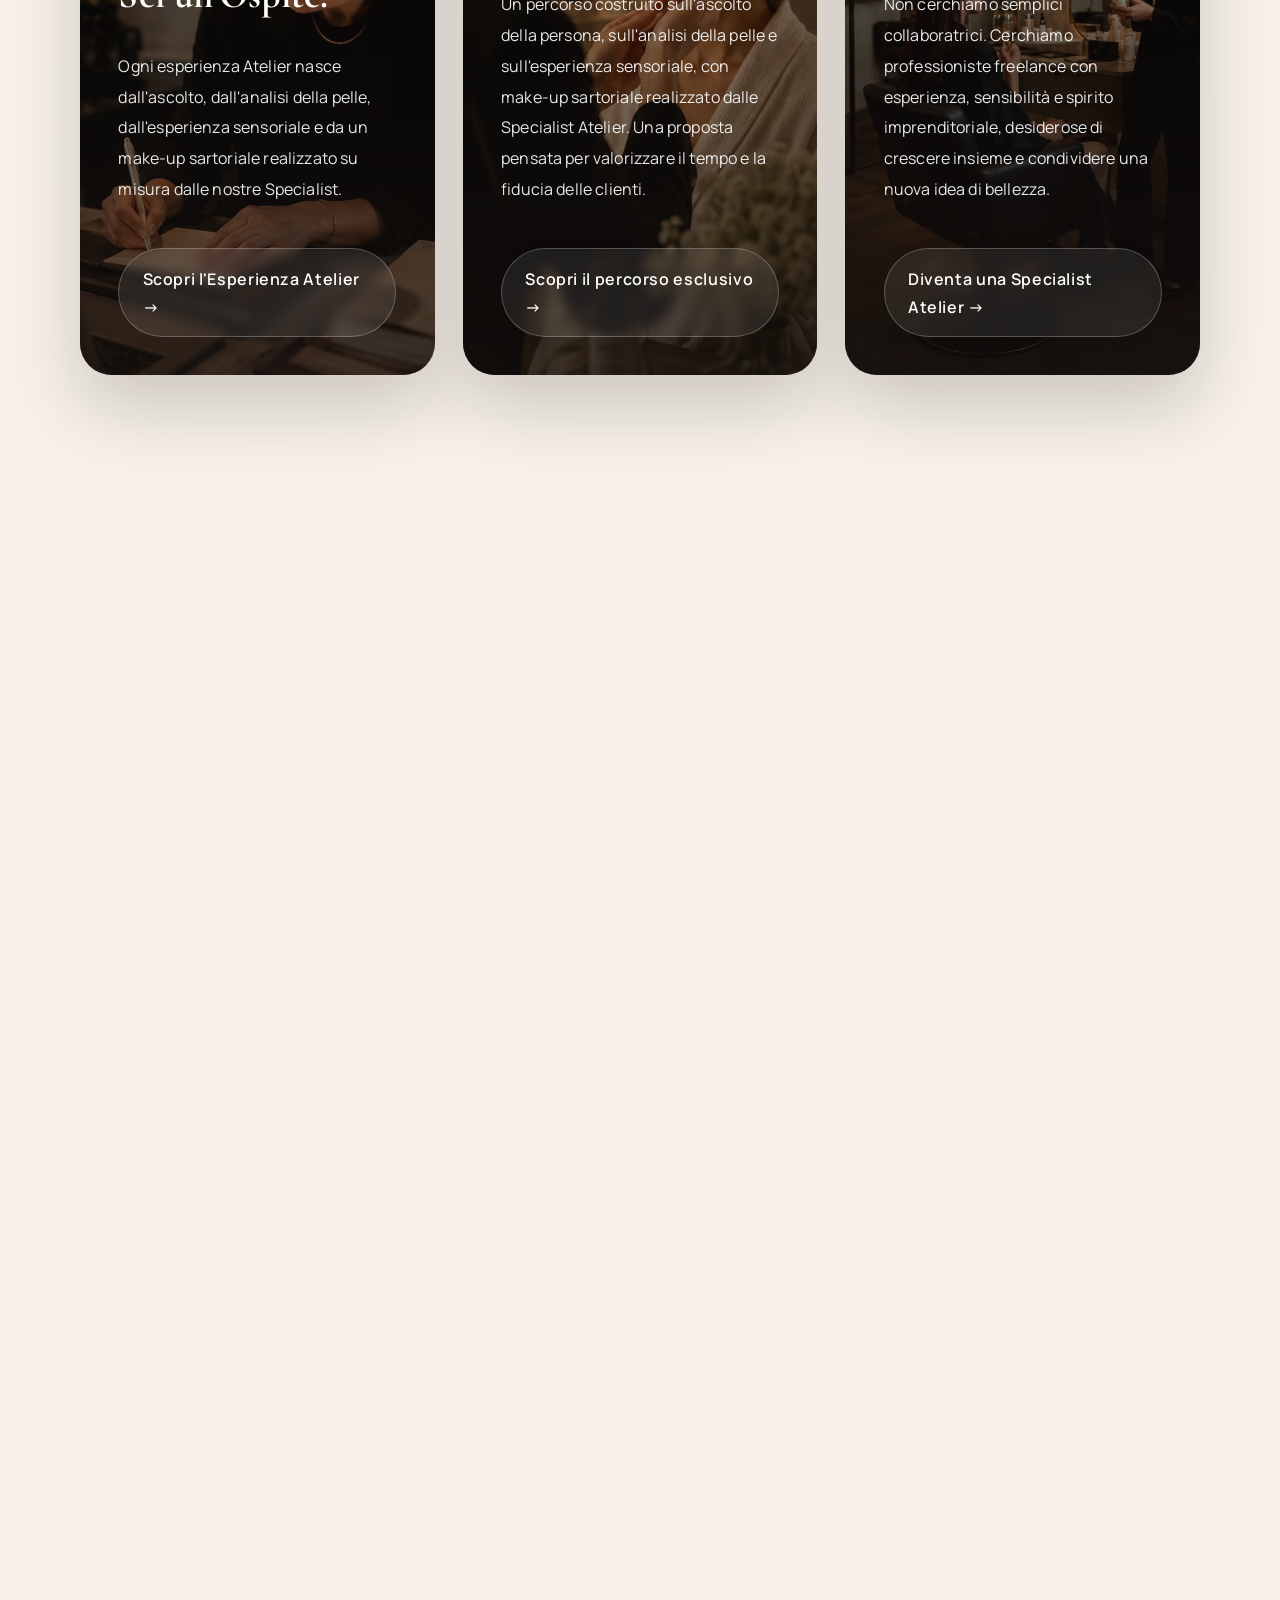
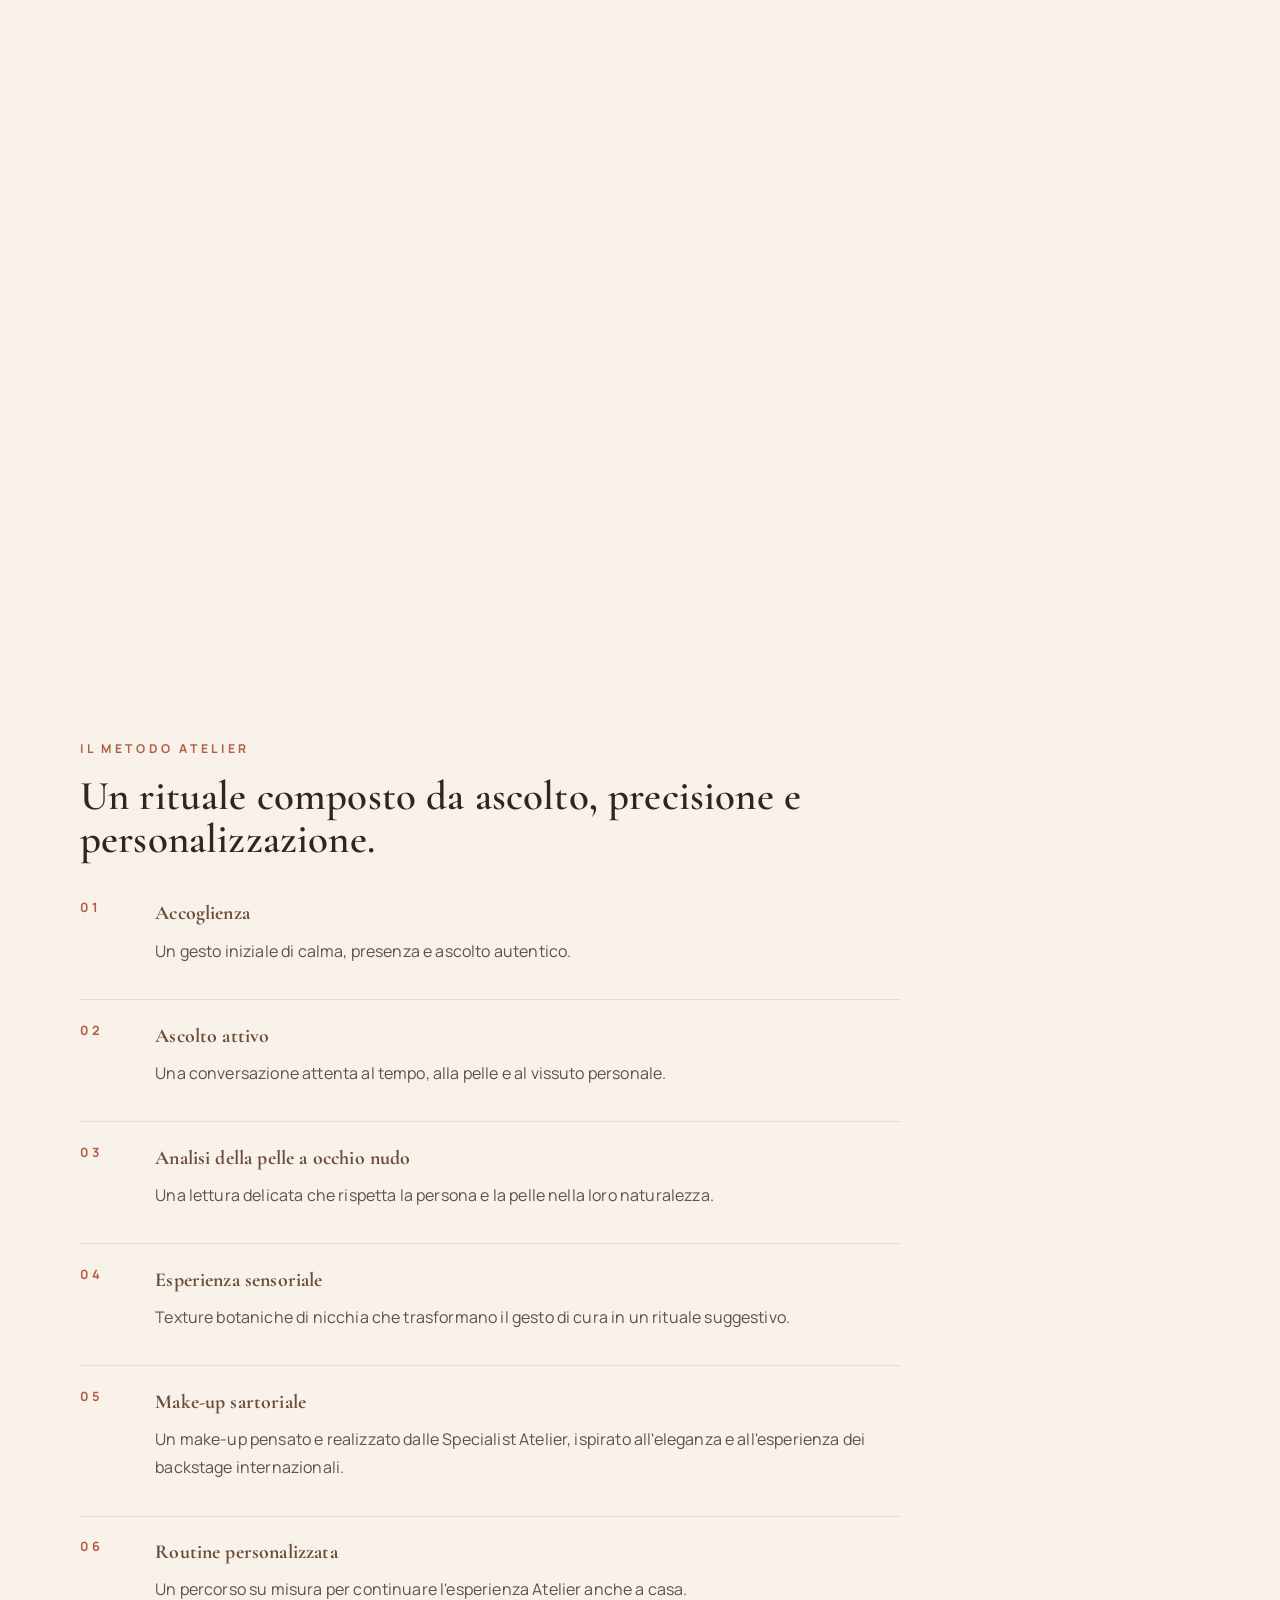
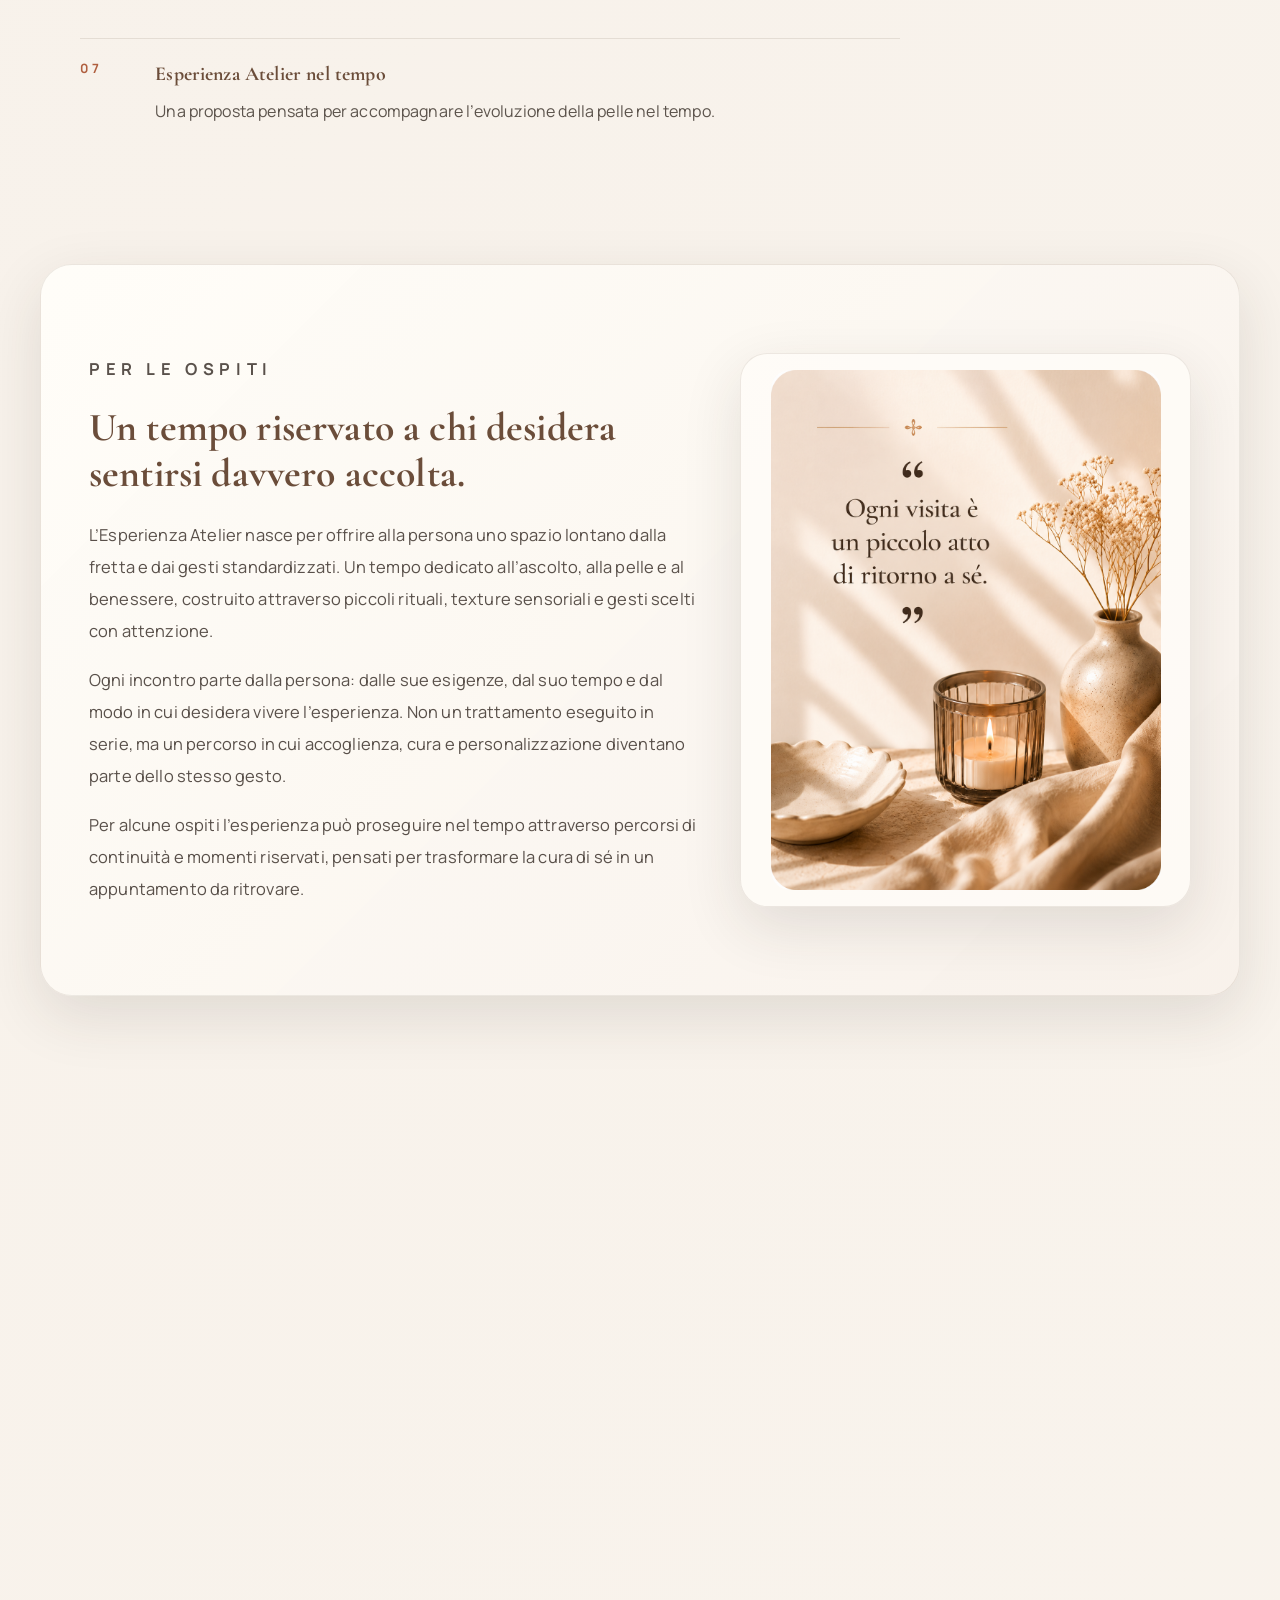
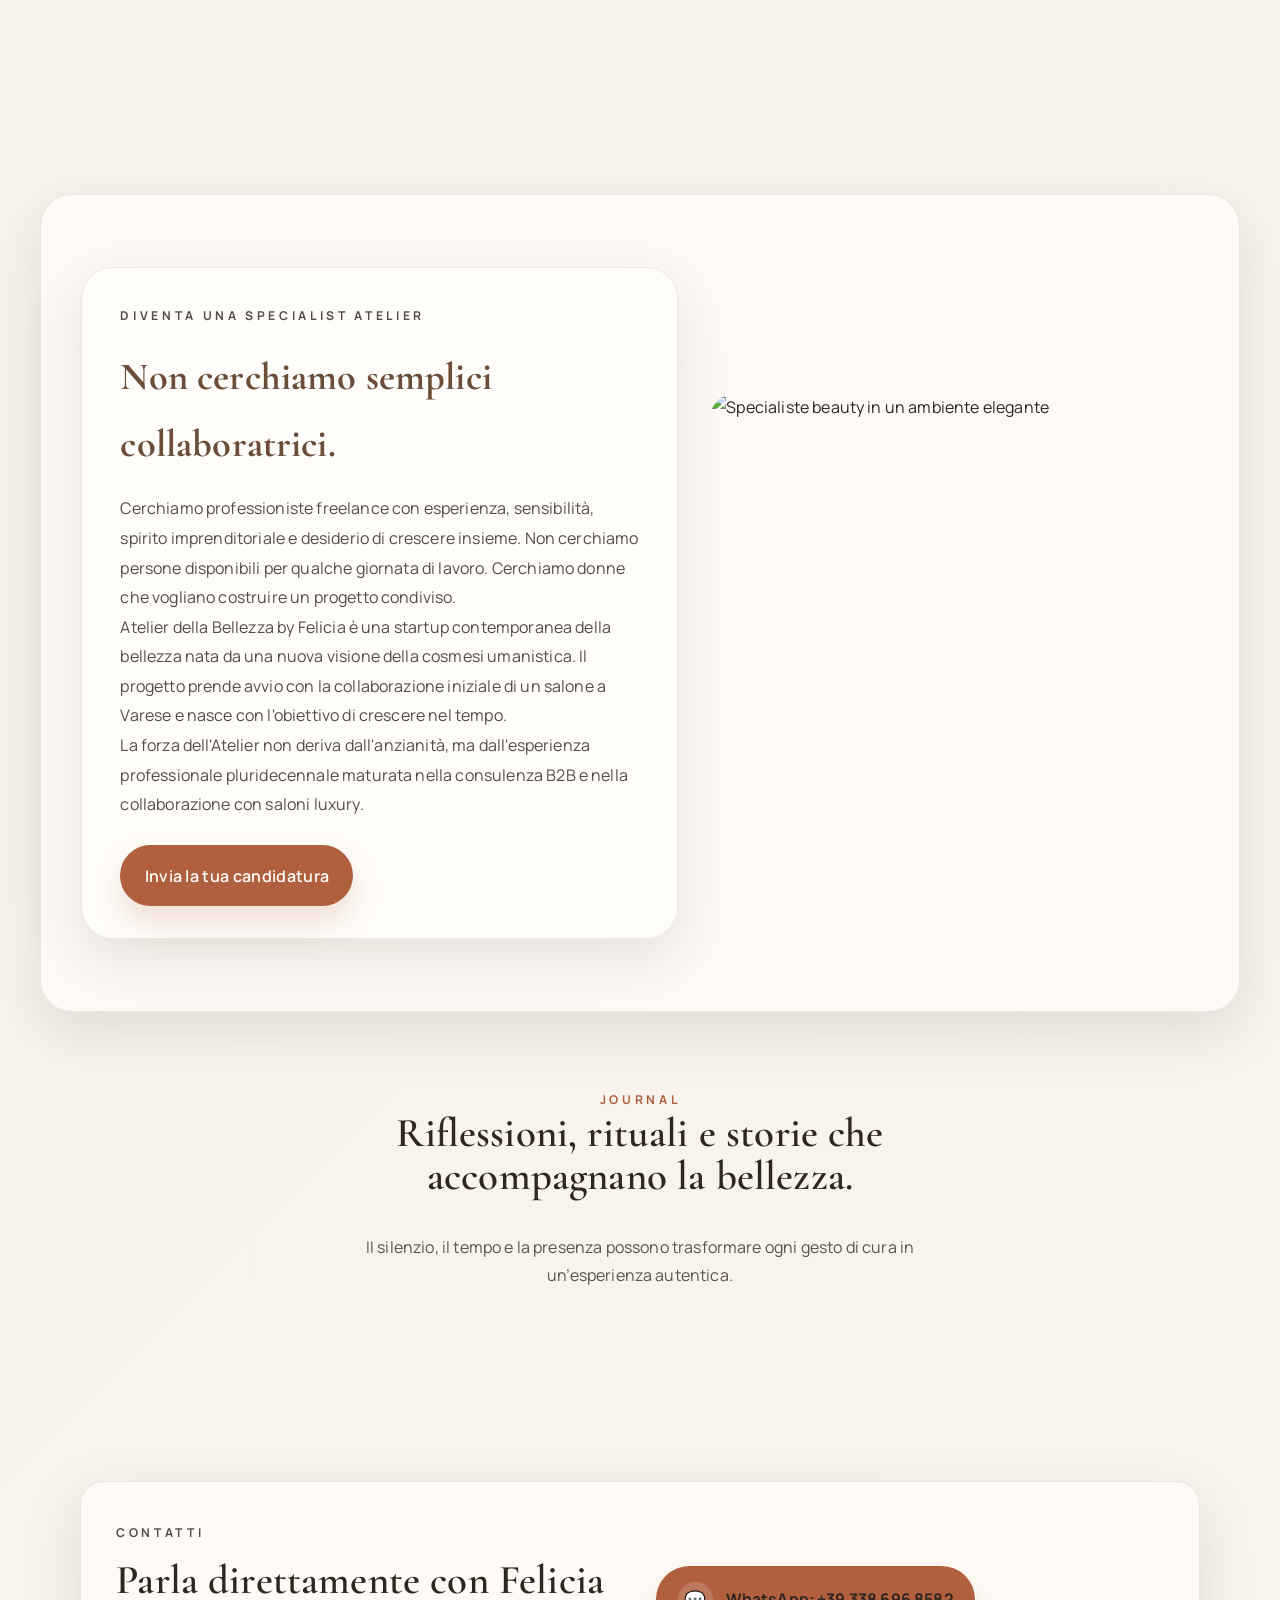
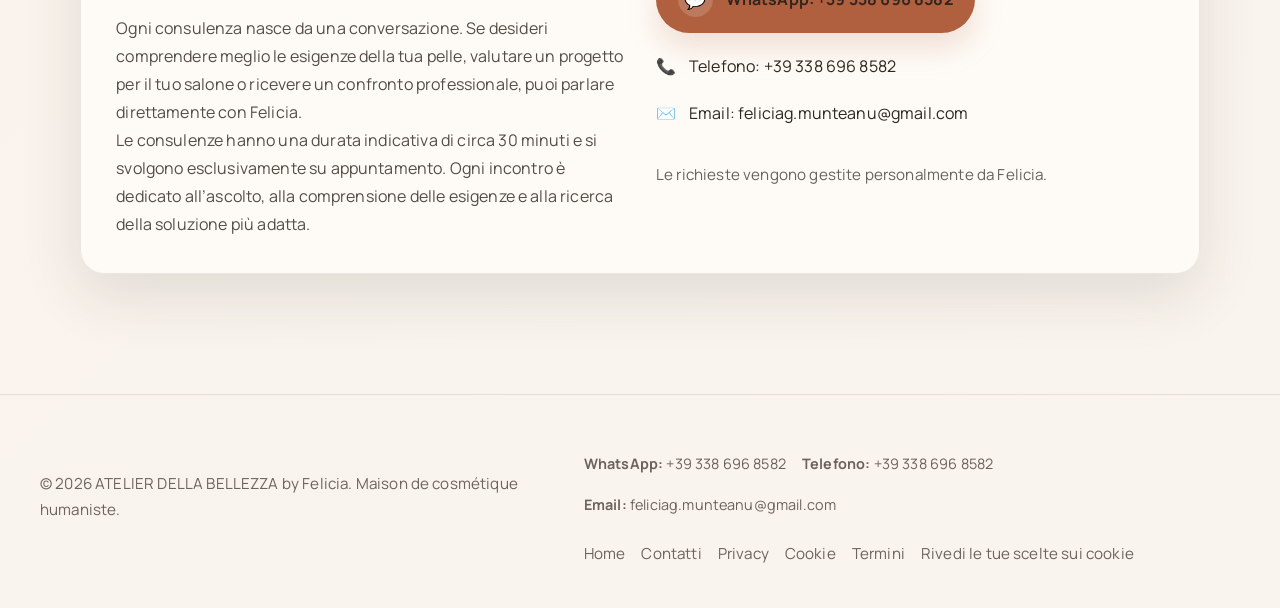
==== commit fd76aa18: "aggiornamento sito" ====
--- a/index.html
+++ b/index.html
@@ -107,10 +107,21 @@
               <p>
                 Non crediamo che esista una pelle da trattare. Crediamo esista una persona da accompagnare. Ogni esperienza Atelier si costruisce attorno al tempo, alla discrezione e alla fiducia.
               </p>
-            </div>
-            <div class="manifesto-quote reveal">
-              <p>“La bellezza è ciò che resta quando ci si sente ascoltati.”</p>
-              <span>Felicia</span>
+              <p>
+                <strong>Per questo il nostro primo gesto non è proporre, ma ascoltare.</strong> Osserviamo la pelle nella sua naturalezza, accogliamo ciò che la persona desidera raccontare e costruiamo un percorso che non segue formule prestabilite, ma la sua unicità.
+              </p>
+              <p>
+                Texture, gesti e ritualità diventano così strumenti di una relazione più profonda con la propria bellezza. Non cerchiamo di trasformare una donna in qualcun'altra: vogliamo aiutarla a riconoscersi, valorizzarsi e concedersi un tempo che sia davvero suo.
+              </p>
+              <p>
+                È da questa idea che prende forma il Metodo Atelier: <strong>competenza, sensibilità e personalizzazione</strong>, unite in un'esperienza in cui il risultato estetico non è mai separato dalla sensazione di essere state comprese e accolte.
+              </p>
+              <div class="manifesto-logo-wrap">
+                <img class="manifesto-logo" src="images/logo.png" alt="Atelier della Bellezza by Felicia" />
+              </div>
+            </div>
+            <div class="manifesto-photo reveal" aria-label="Fotografia di Felicia">
+              <img src="images/felicia.png" alt="Felicia" />
             </div>
           </div>
         </section>
--- a/style.css
+++ b/style.css
@@ -1030,13 +1030,13 @@
 .guest-layout,
 .felicia-layout {
   display: grid;
-  grid-template-columns: 1.3fr 0.8fr;
+  grid-template-columns: 1.35fr 0.95fr;
   gap: 2rem;
-  align-items: center;
+  align-items: stretch;
 }
 
 .manifesto-card,
-.manifesto-quote,
+.manifesto-photo,
 .info-card,
 .method-copy,
 .method-steps,
@@ -1052,7 +1052,7 @@
 }
 
 .manifesto-card,
-.manifesto-quote,
+.manifesto-photo,
 .info-card,
 .method-copy,
 .guest-list,
@@ -1076,29 +1076,77 @@
 
 .manifesto-card p + p,
 .felicia-copy p + p {
-  margin-top: 1rem;
-}
-
-.manifesto-quote {
-  background: linear-gradient(135deg, var(--cream-strong) 0%, var(--cream) 100%);
-  display: flex;
-  flex-direction: column;
+  margin-top: 1.05rem;
+}
+
+.manifesto-card strong {
+  color: rgba(47, 38, 31, 0.95);
+  font-weight: 600;
+}
+
+.manifesto-logo-wrap {
+  display: flex;
   justify-content: center;
-  min-height: 240px;
-}
-
-.manifesto-quote p {
-  font-family: "Cormorant Garamond", serif;
-  font-size: 1.8rem;
-  margin-bottom: 1rem;
-  color: var(--wood);
-}
-
-.manifesto-quote span {
-  font-size: 0.95rem;
-  letter-spacing: 0.16em;
-  text-transform: uppercase;
-  color: var(--accent);
+  align-items: center;
+  margin-top: 1.4rem;
+  padding-top: 0.2rem;
+}
+
+.manifesto-logo {
+  display: block;
+  width: auto;
+  height: auto;
+  max-width: min(520px, 88%);
+  max-height: 180px;
+  opacity: 0.95;
+}
+
+.manifesto-photo {
+  display: block;
+  padding: 0;
+  overflow: hidden;
+  background: rgba(255, 253, 249, 0.26);
+  height: 100%;
+}
+
+.manifesto-photo img {
+  display: block;
+  width: 100%;
+  height: 100%;
+  object-fit: cover;
+  object-position: center 34%;
+  border-radius: 1.5rem;
+  box-shadow: 0 18px 36px rgba(53, 38, 29, 0.08);
+}
+
+@media (max-width: 768px) {
+  .manifesto-grid {
+    grid-template-columns: 1fr;
+    align-items: start;
+  }
+
+  .manifesto-card {
+    padding-bottom: 2.4rem;
+  }
+
+  .manifesto-photo {
+    min-height: 0;
+    height: clamp(360px, 108vw, 500px);
+  }
+
+  .manifesto-photo img {
+    height: 100%;
+    object-position: center 30%;
+  }
+
+  .manifesto-logo-wrap {
+    margin-top: 1.2rem;
+  }
+
+  .manifesto-logo {
+    max-width: min(360px, 92%);
+    max-height: 120px;
+  }
 }
 
 .card-grid,
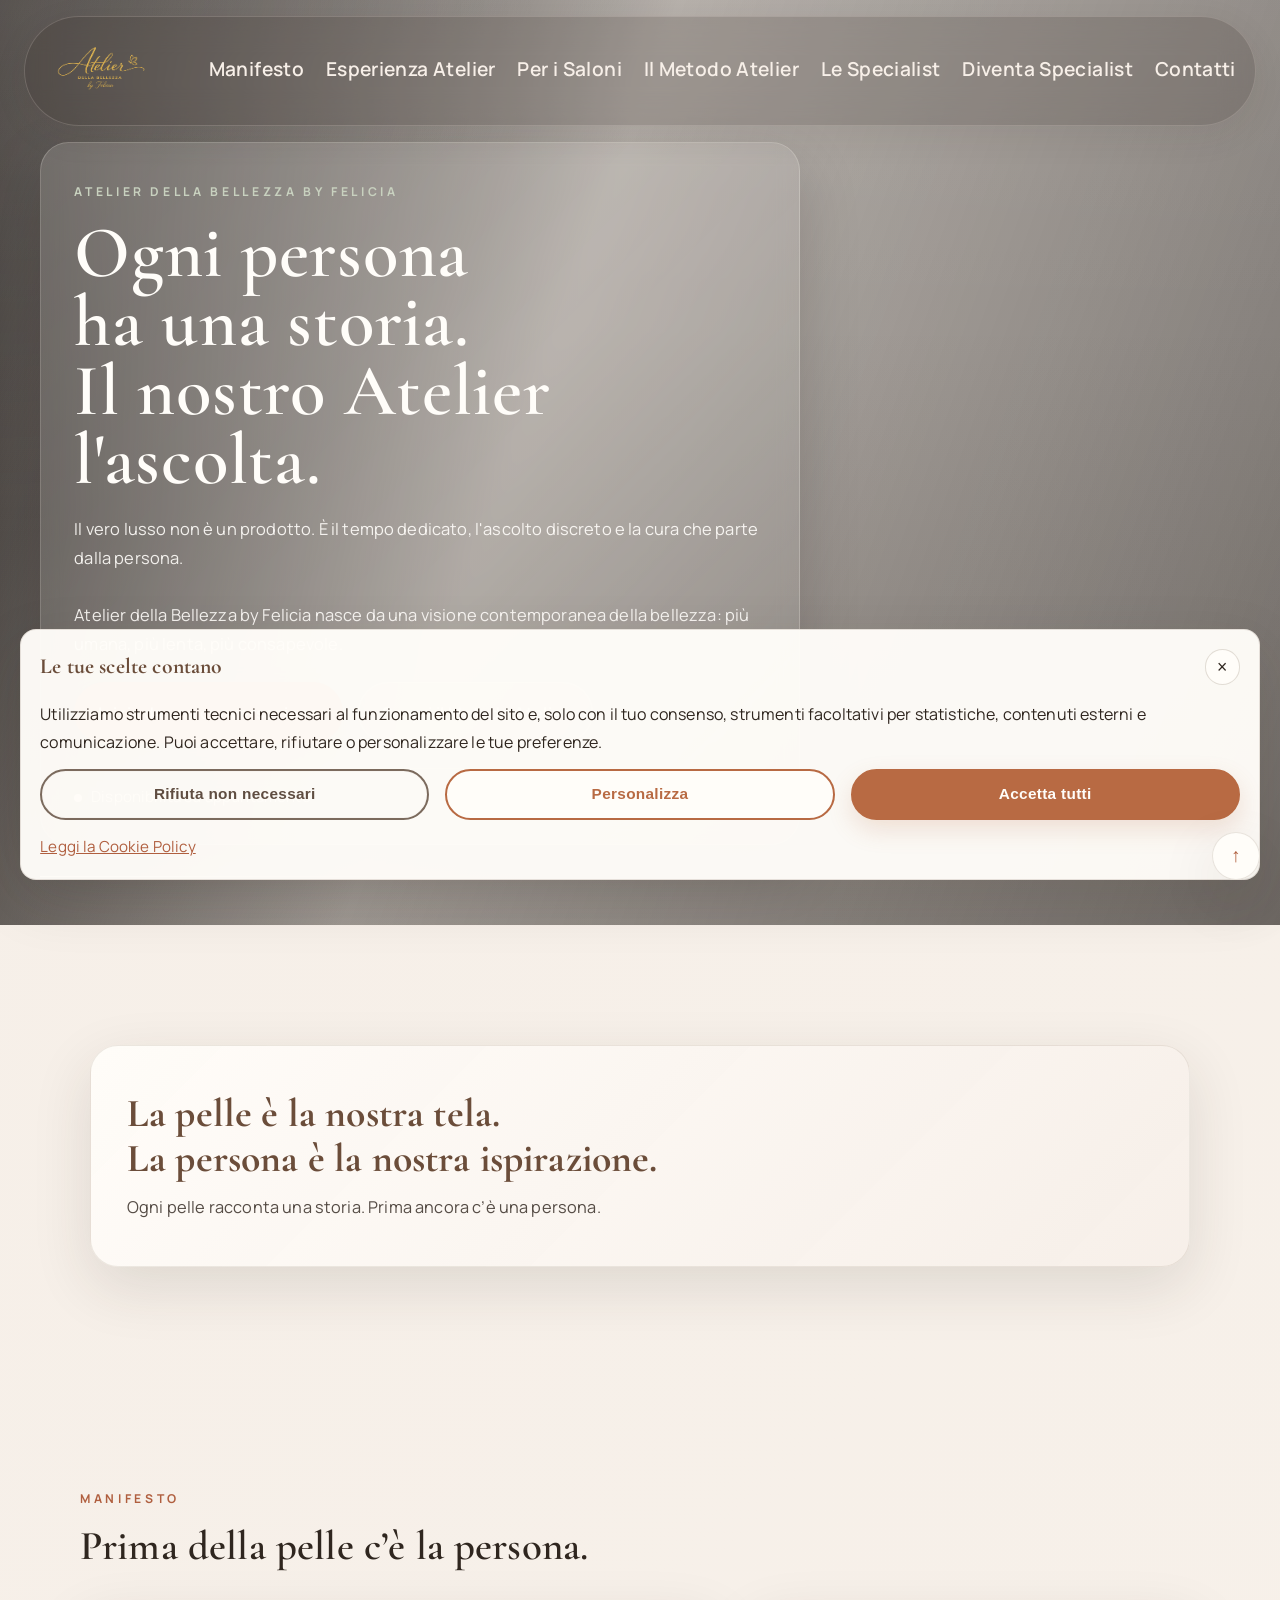
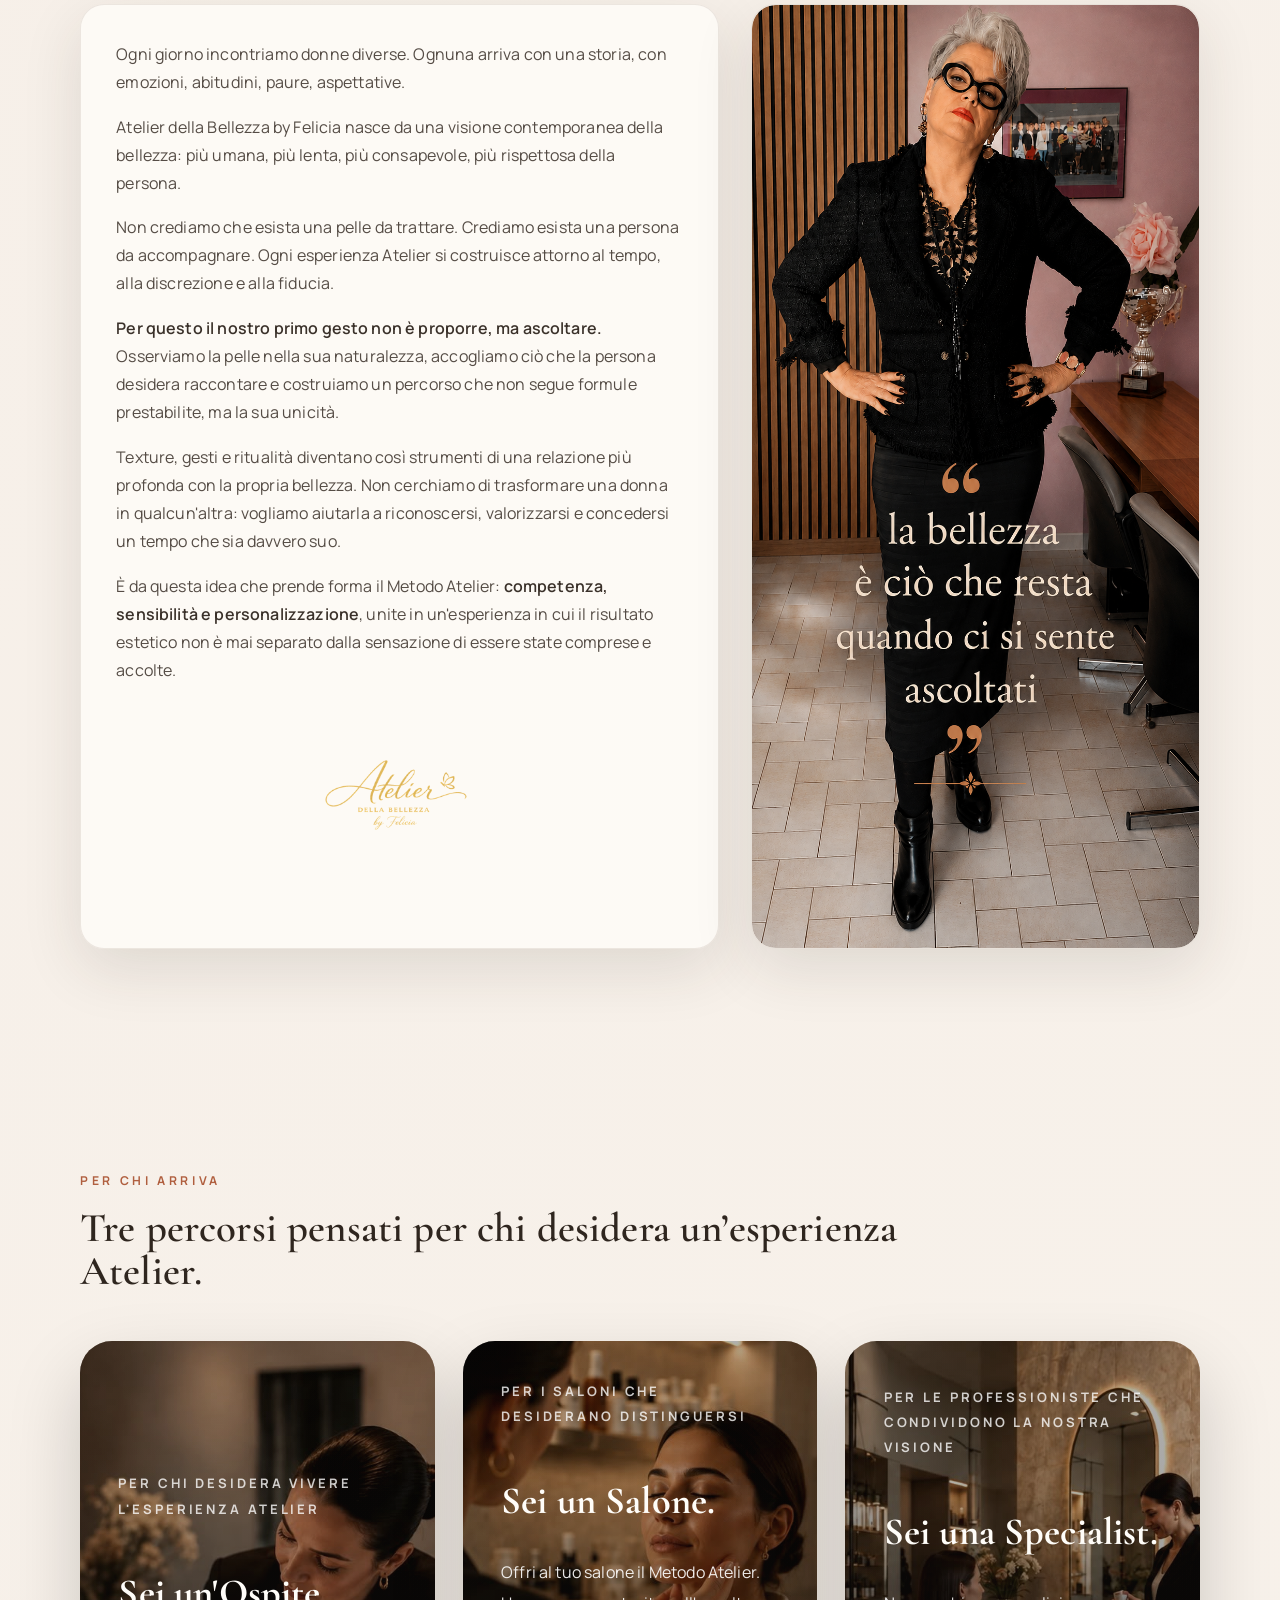
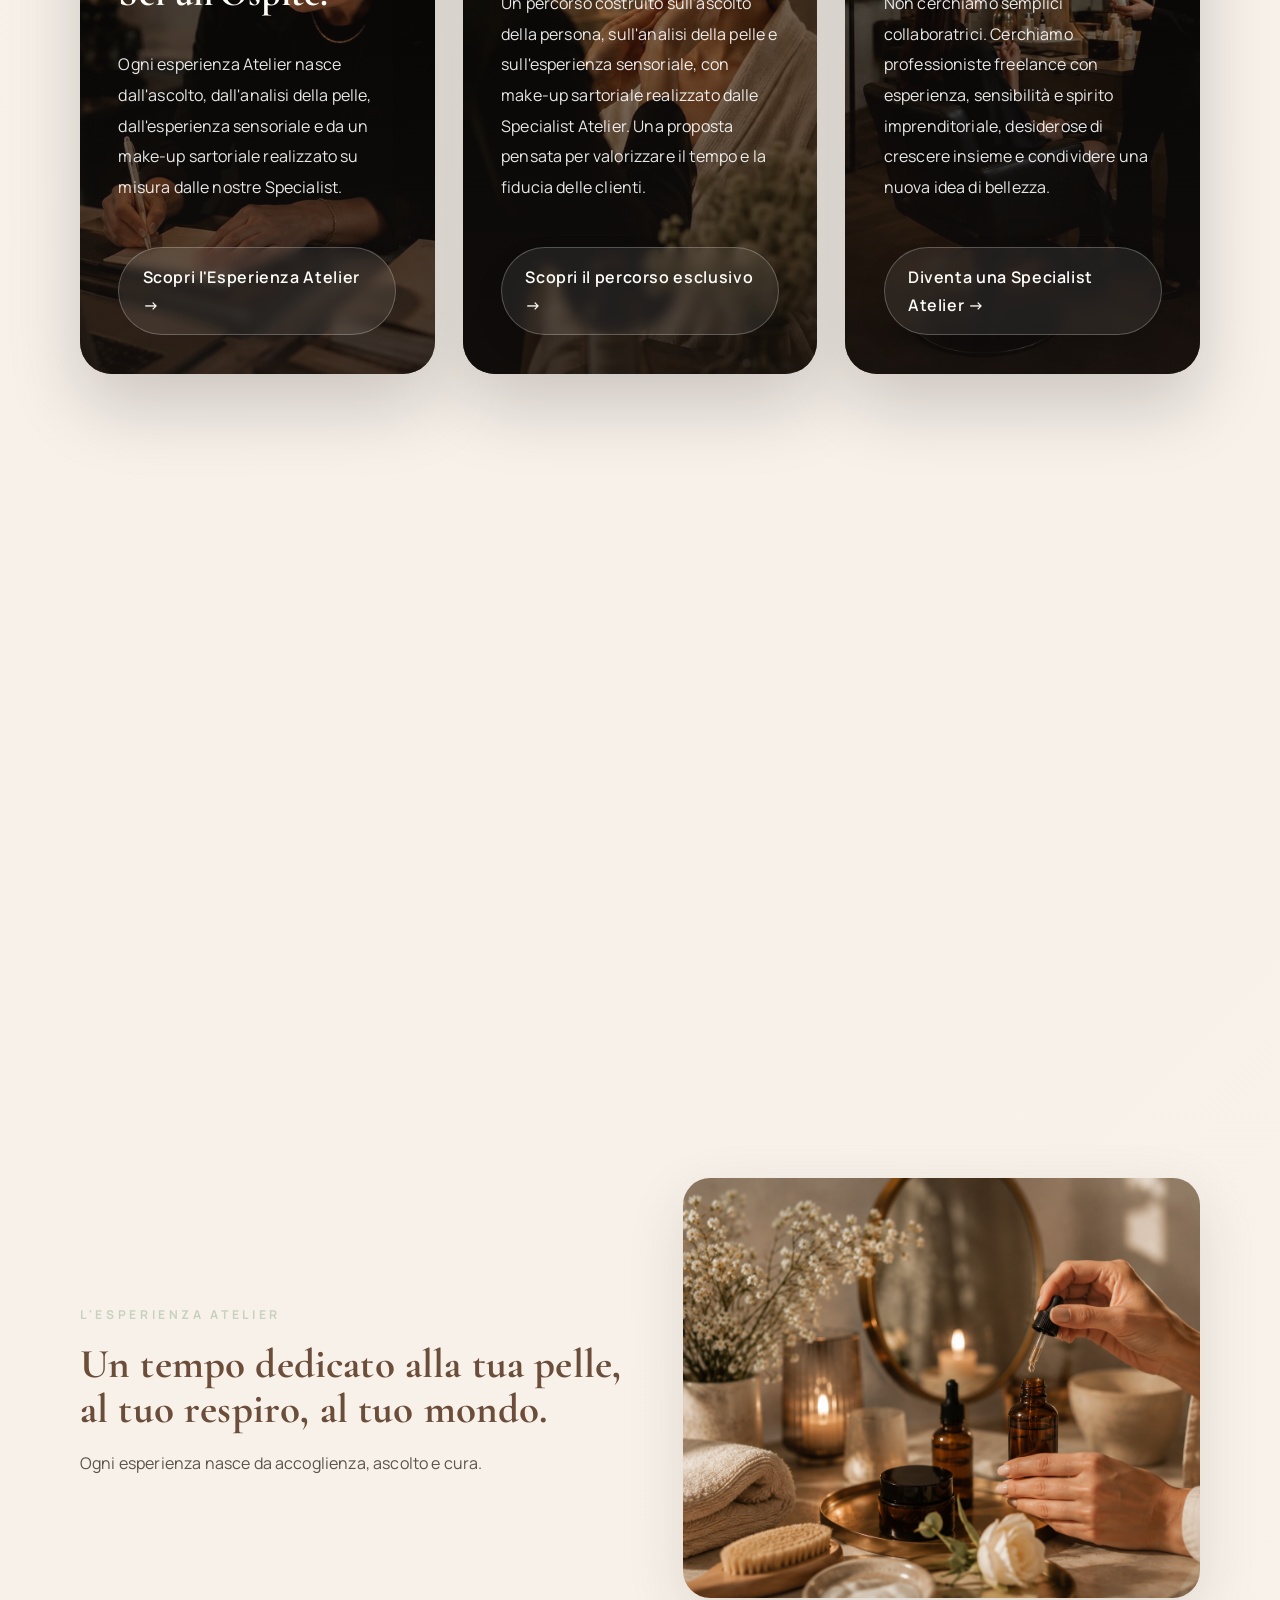
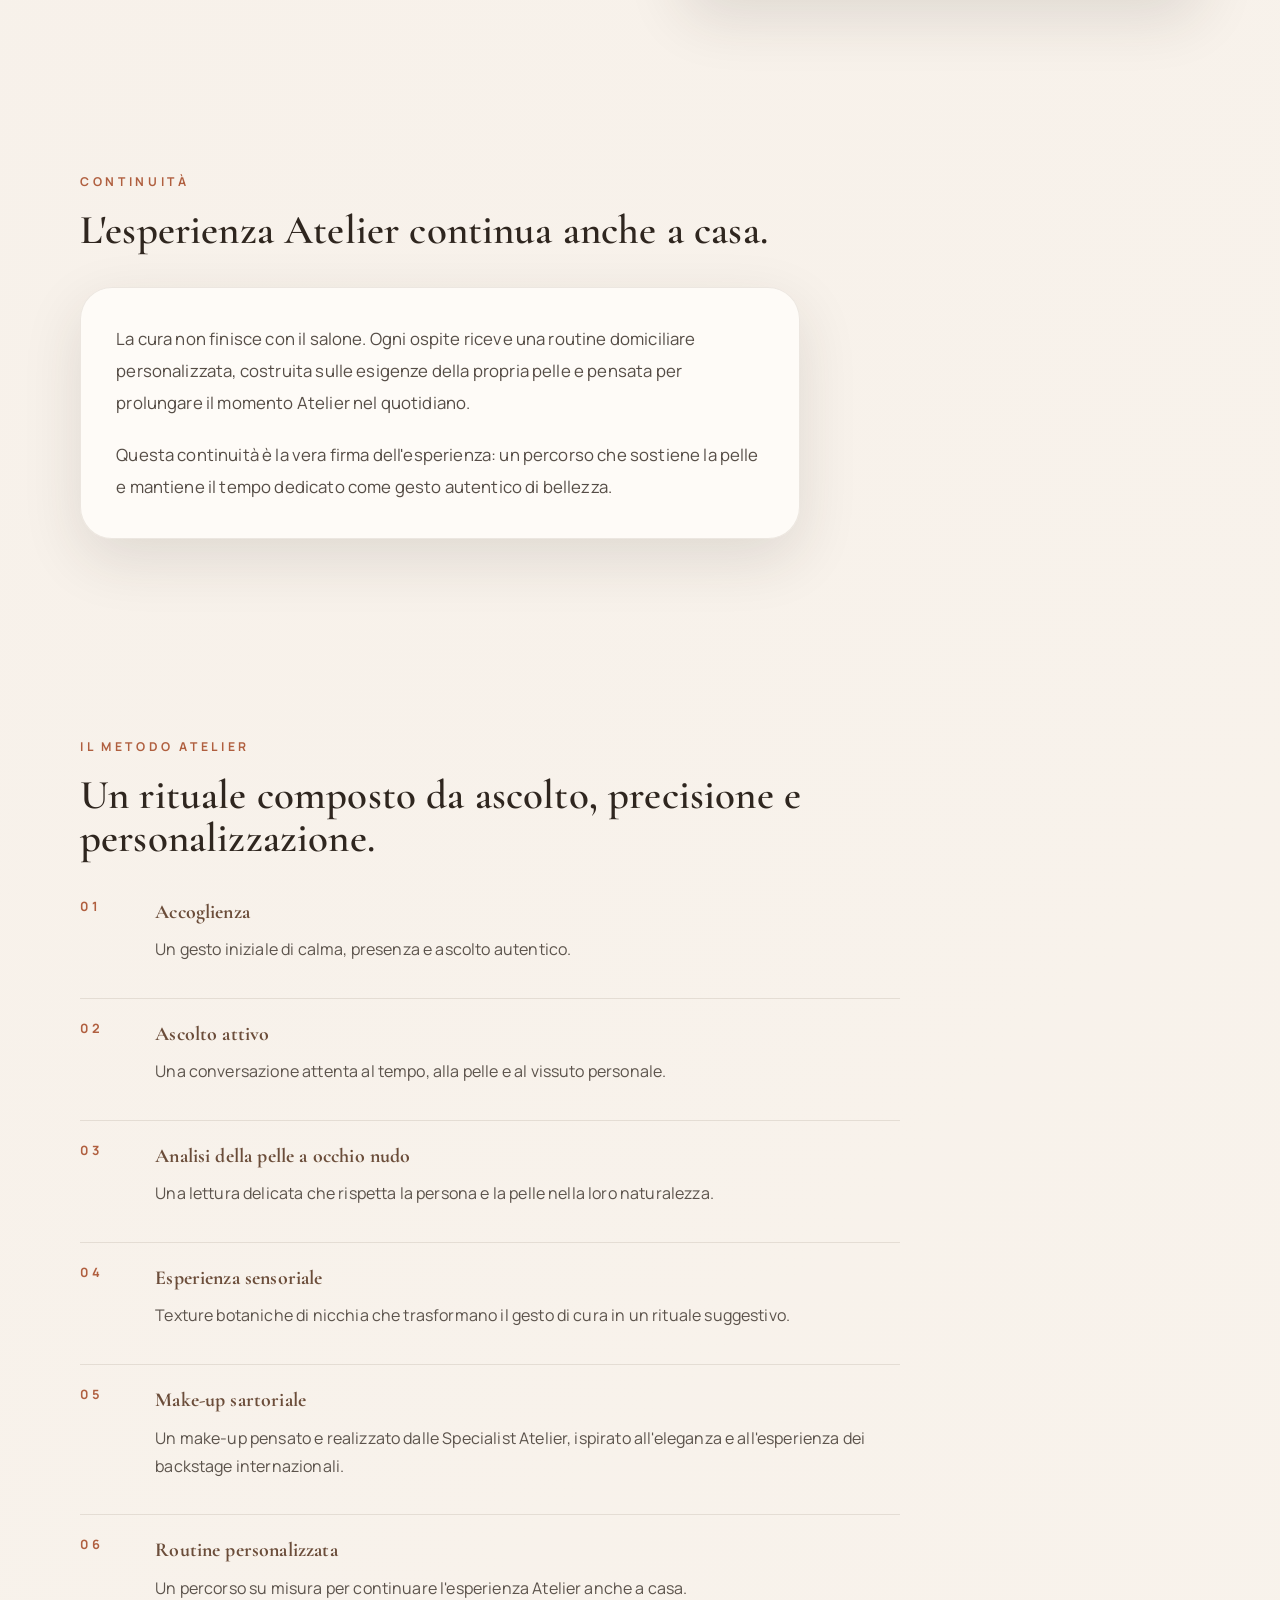
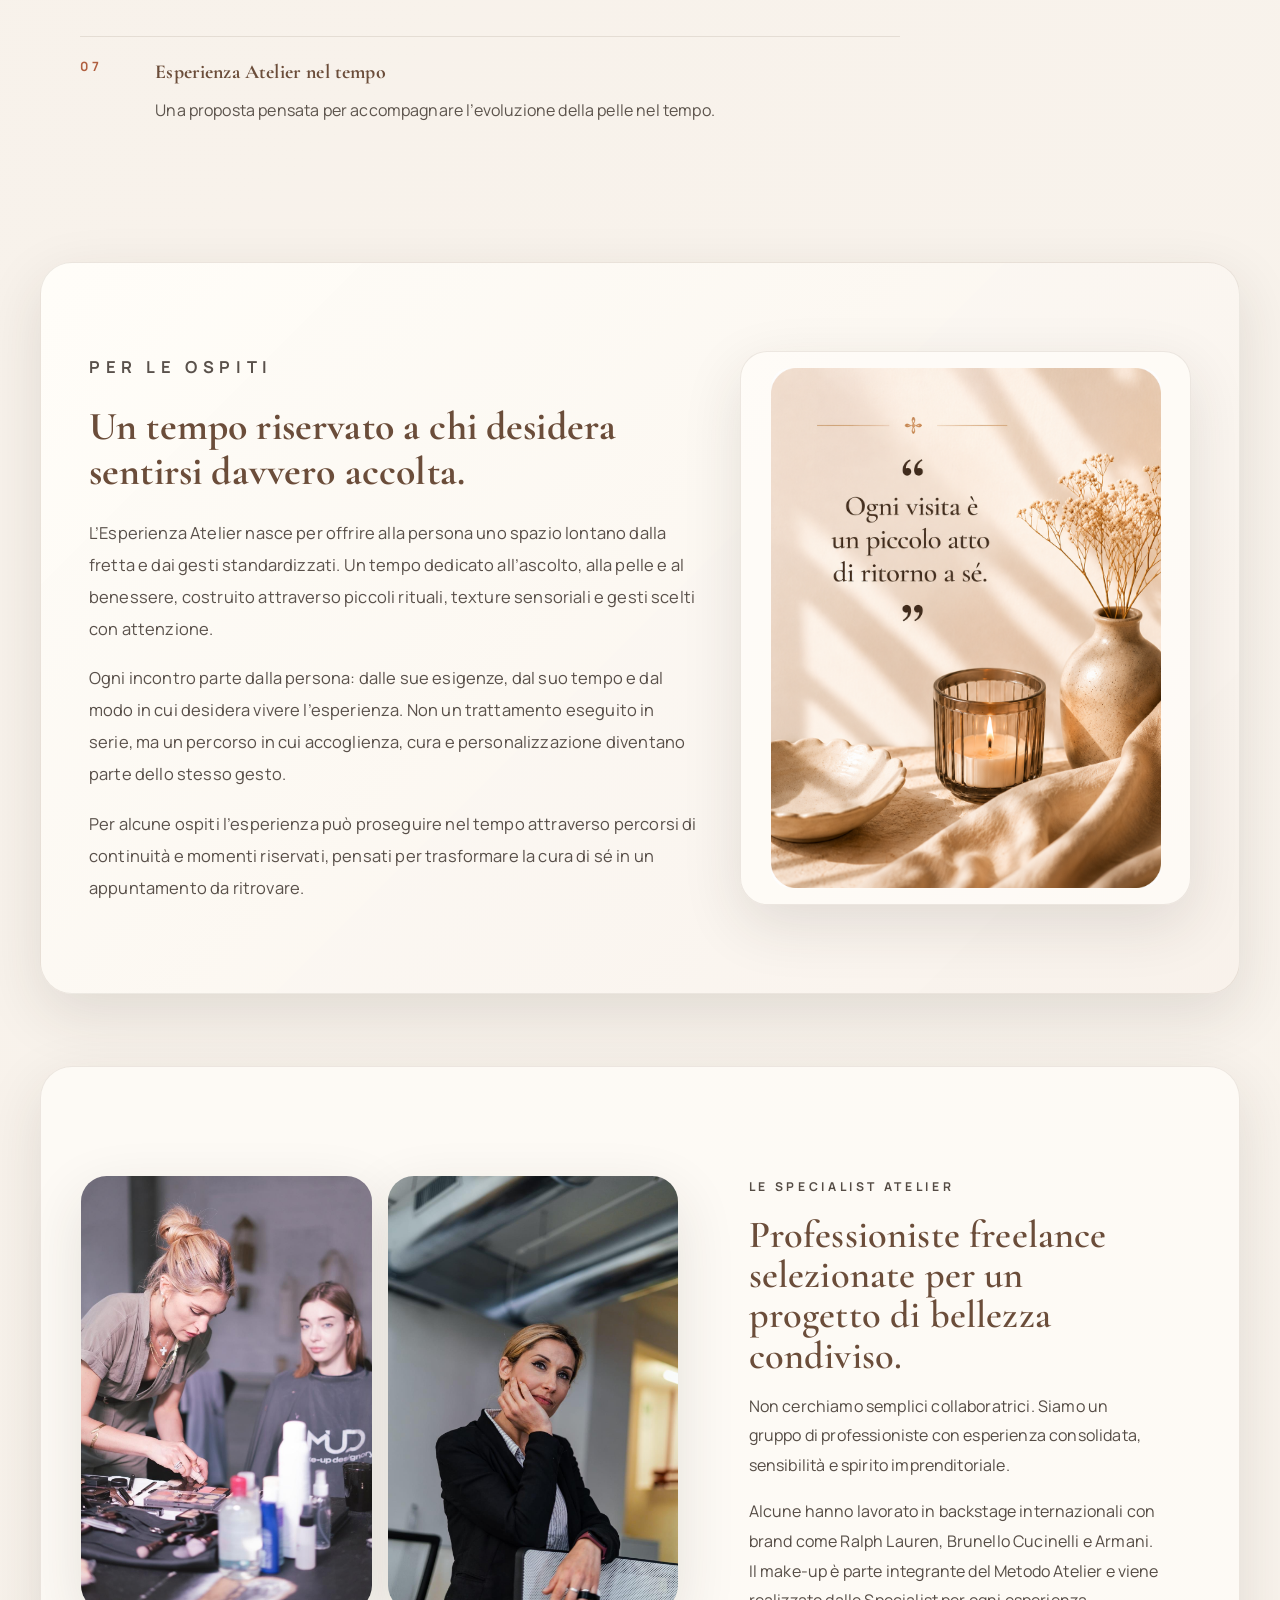
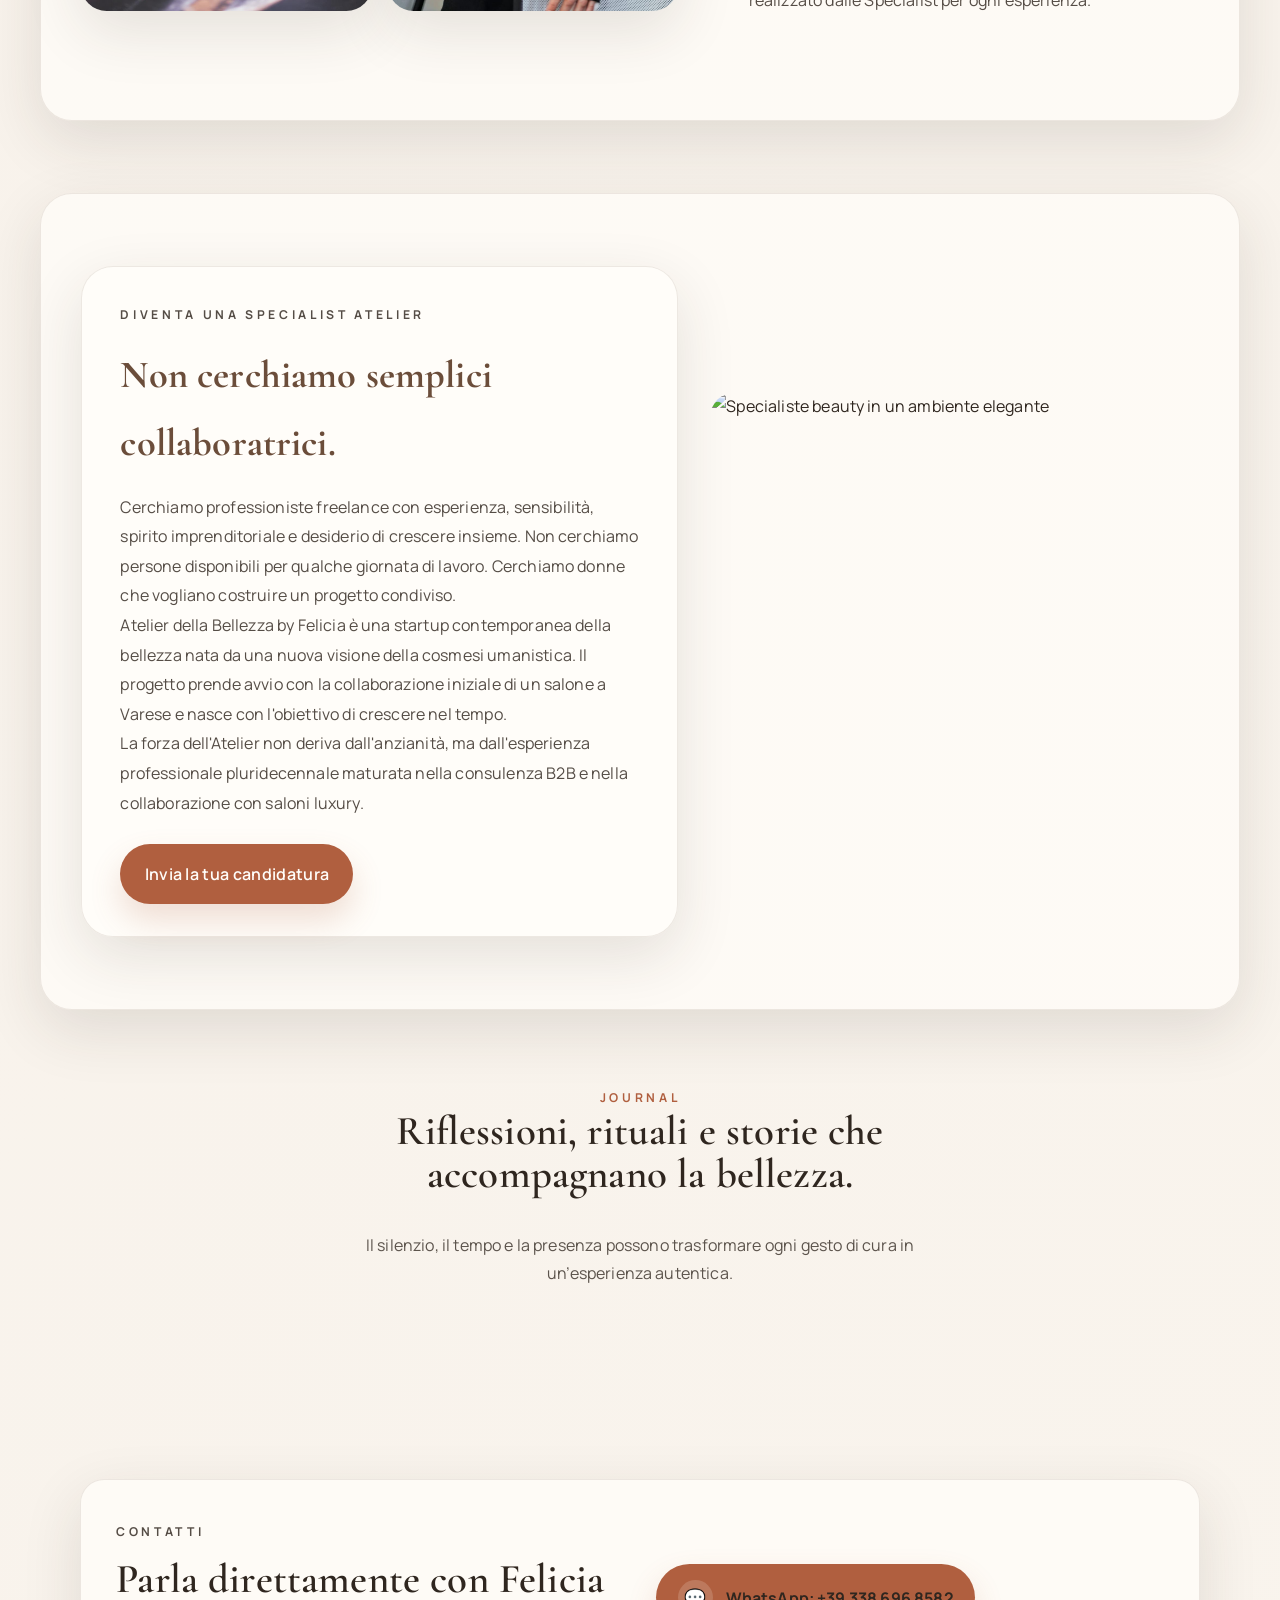
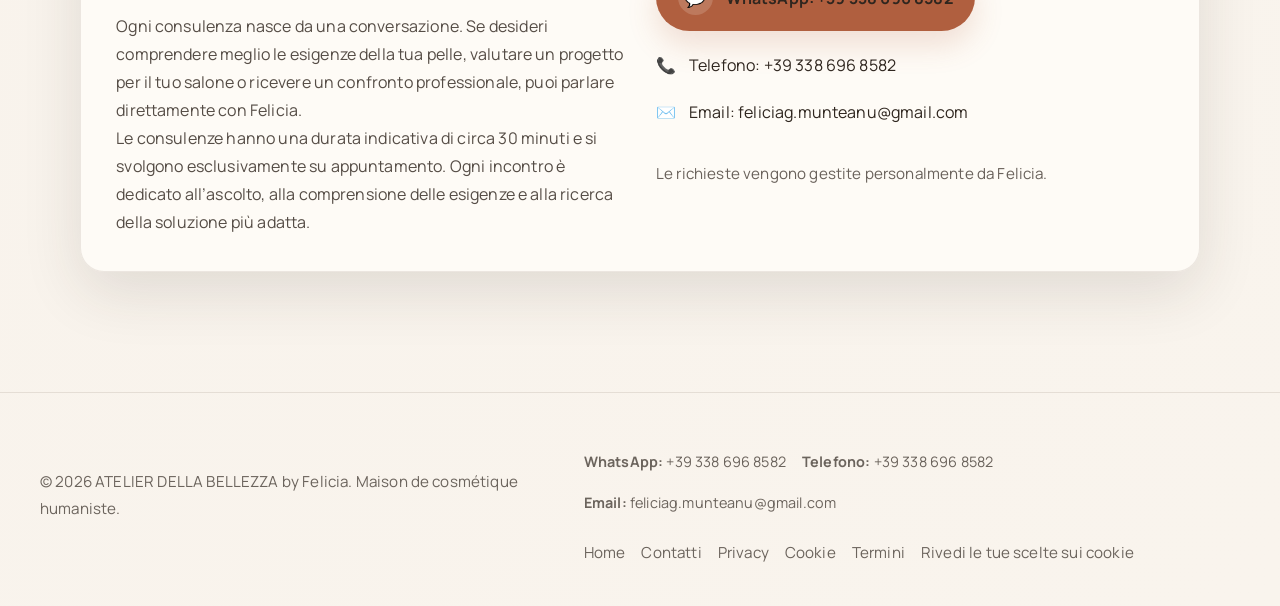
==== commit 53d5ac29: "aggiornamento sito" ====
--- a/index.html
+++ b/index.html
@@ -121,7 +121,7 @@
               </div>
             </div>
             <div class="manifesto-photo reveal" aria-label="Fotografia di Felicia">
-              <img src="images/felicia.png" alt="Felicia" />
+              <img src="images/felicia.png?v=20260820" alt="Felicia" />
             </div>
           </div>
         </section>
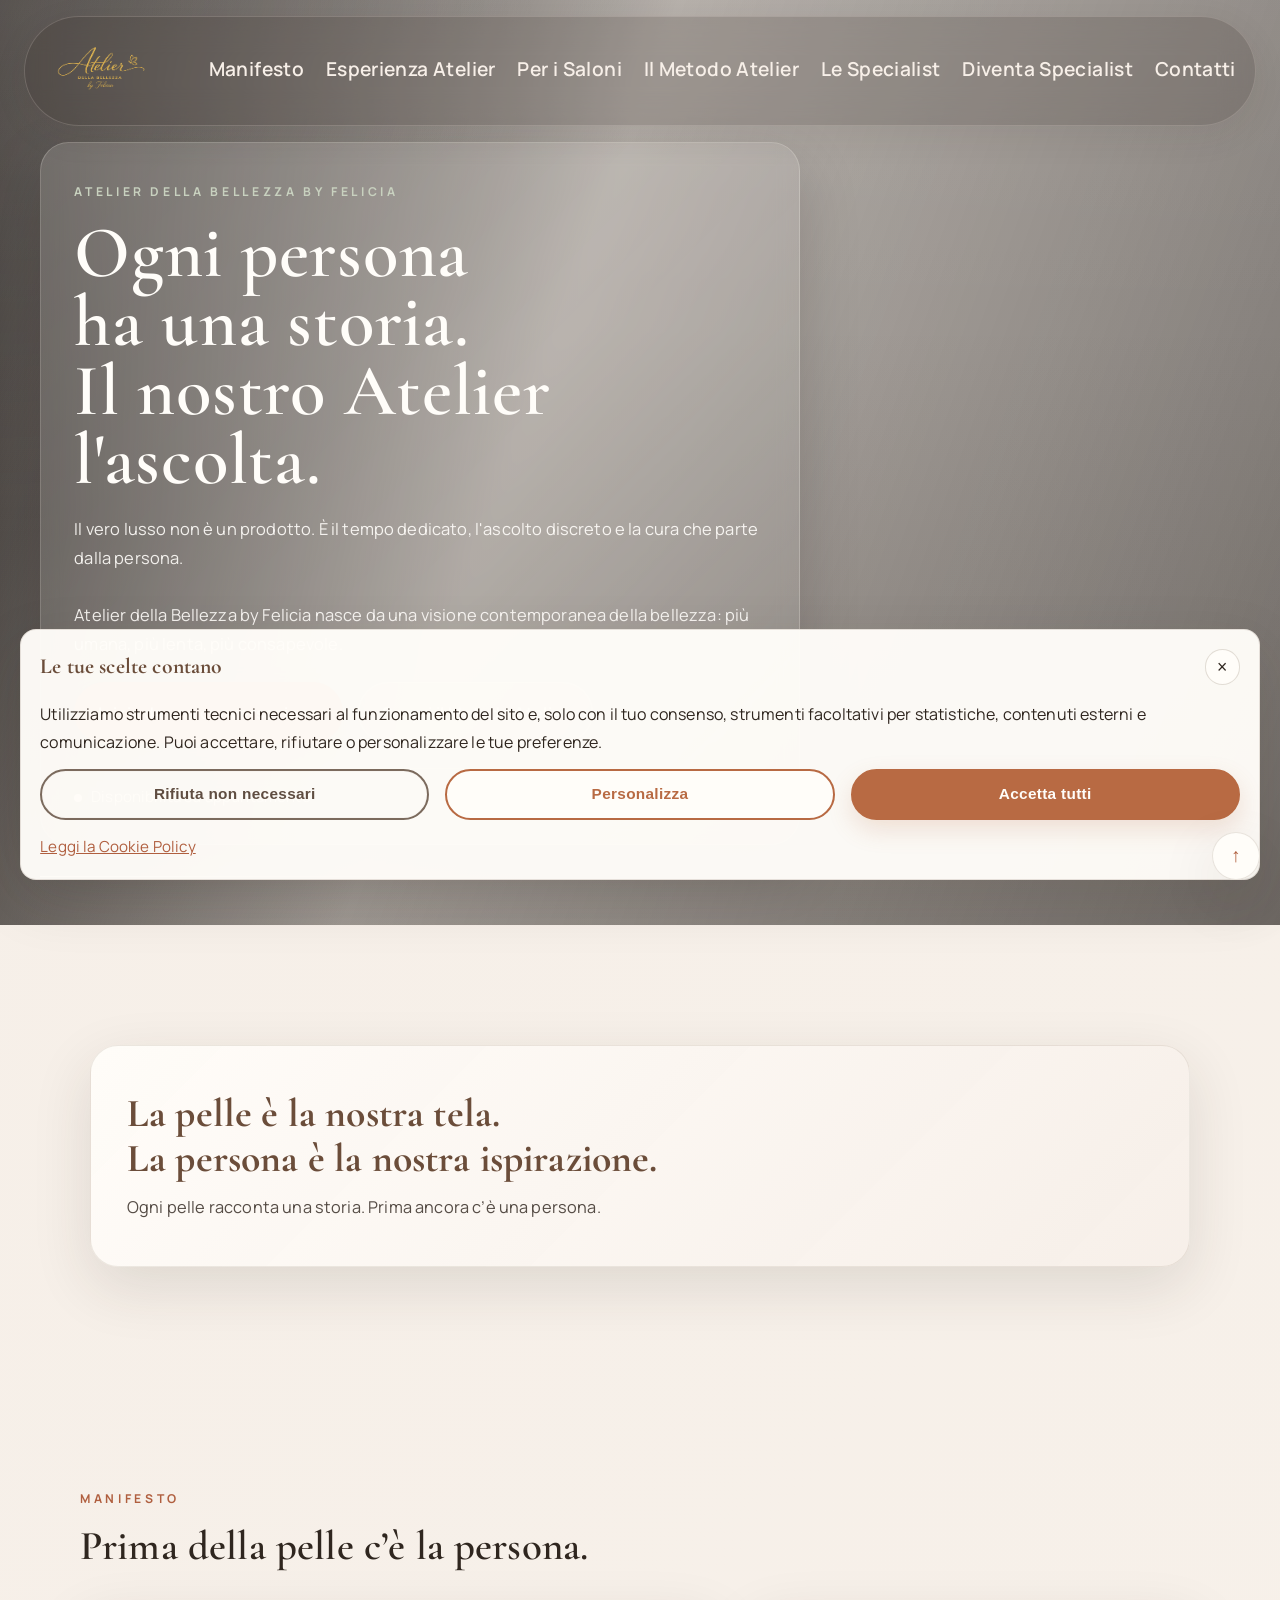
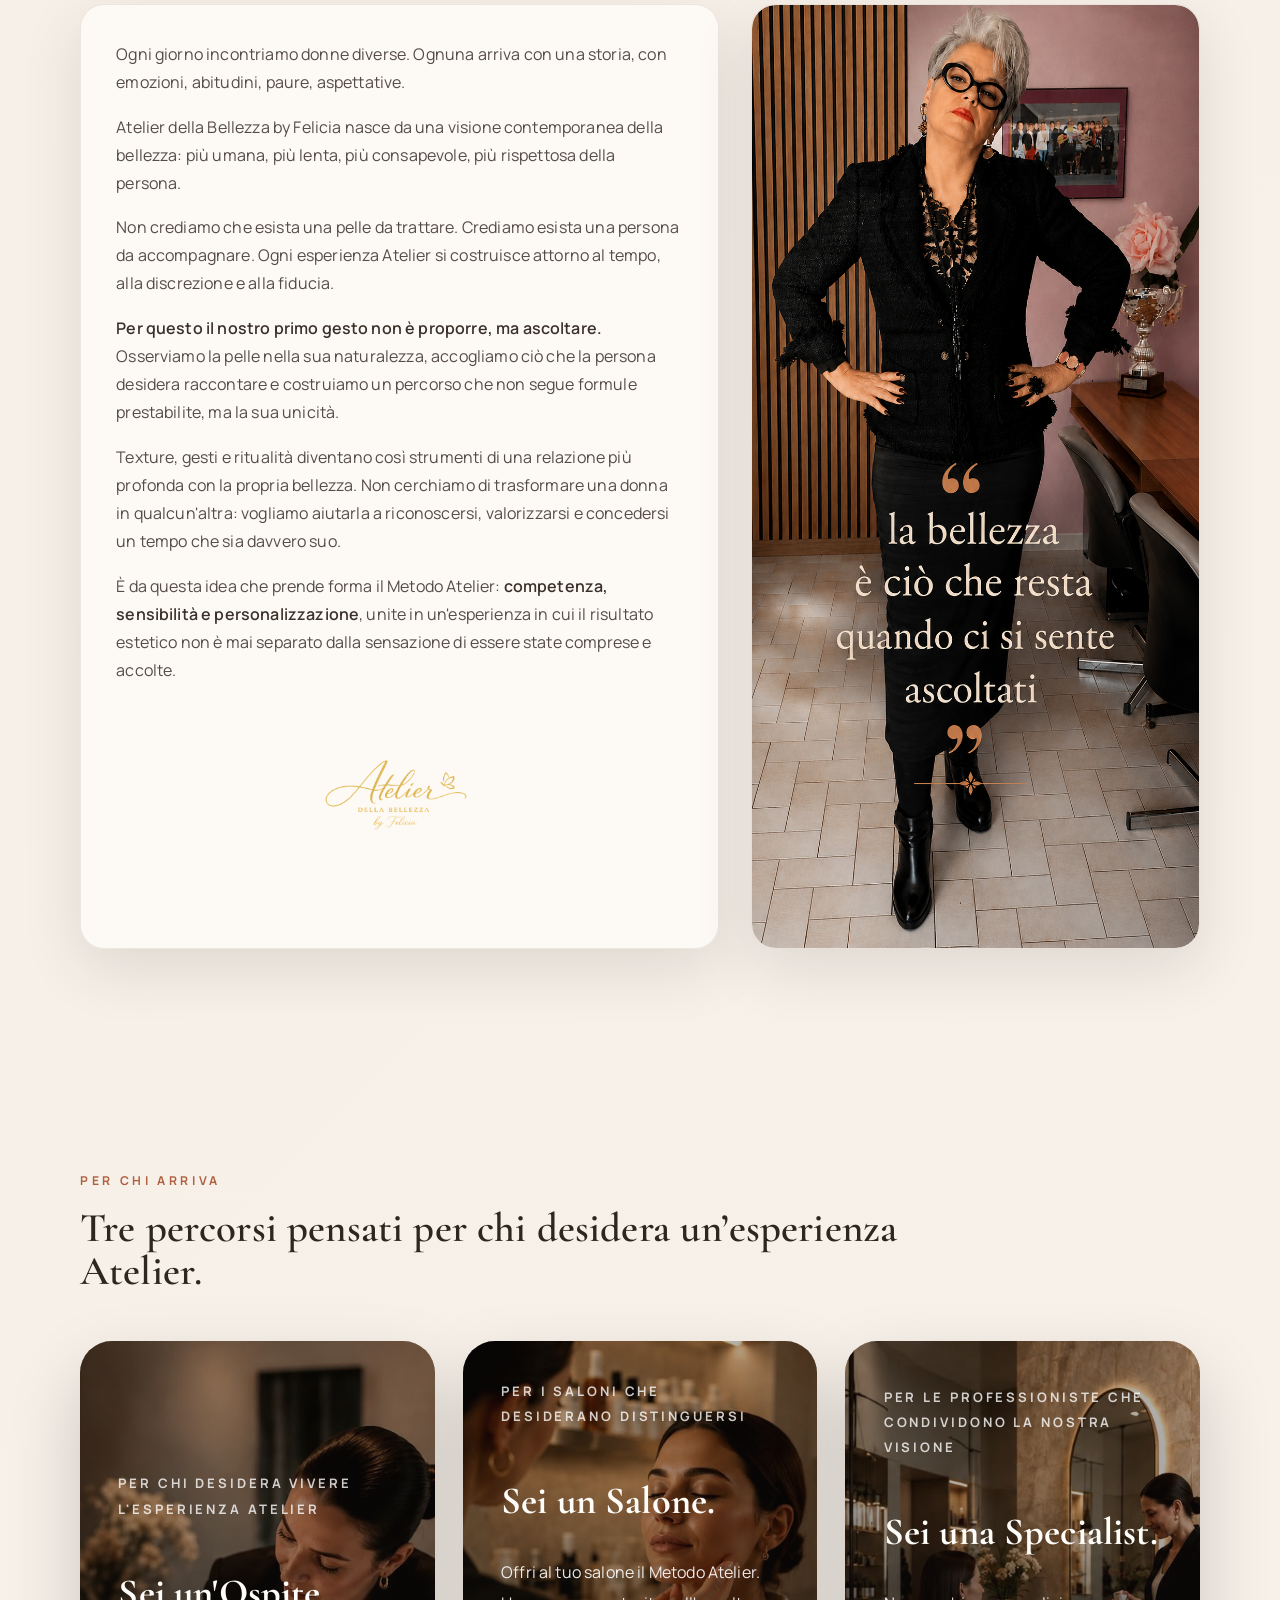
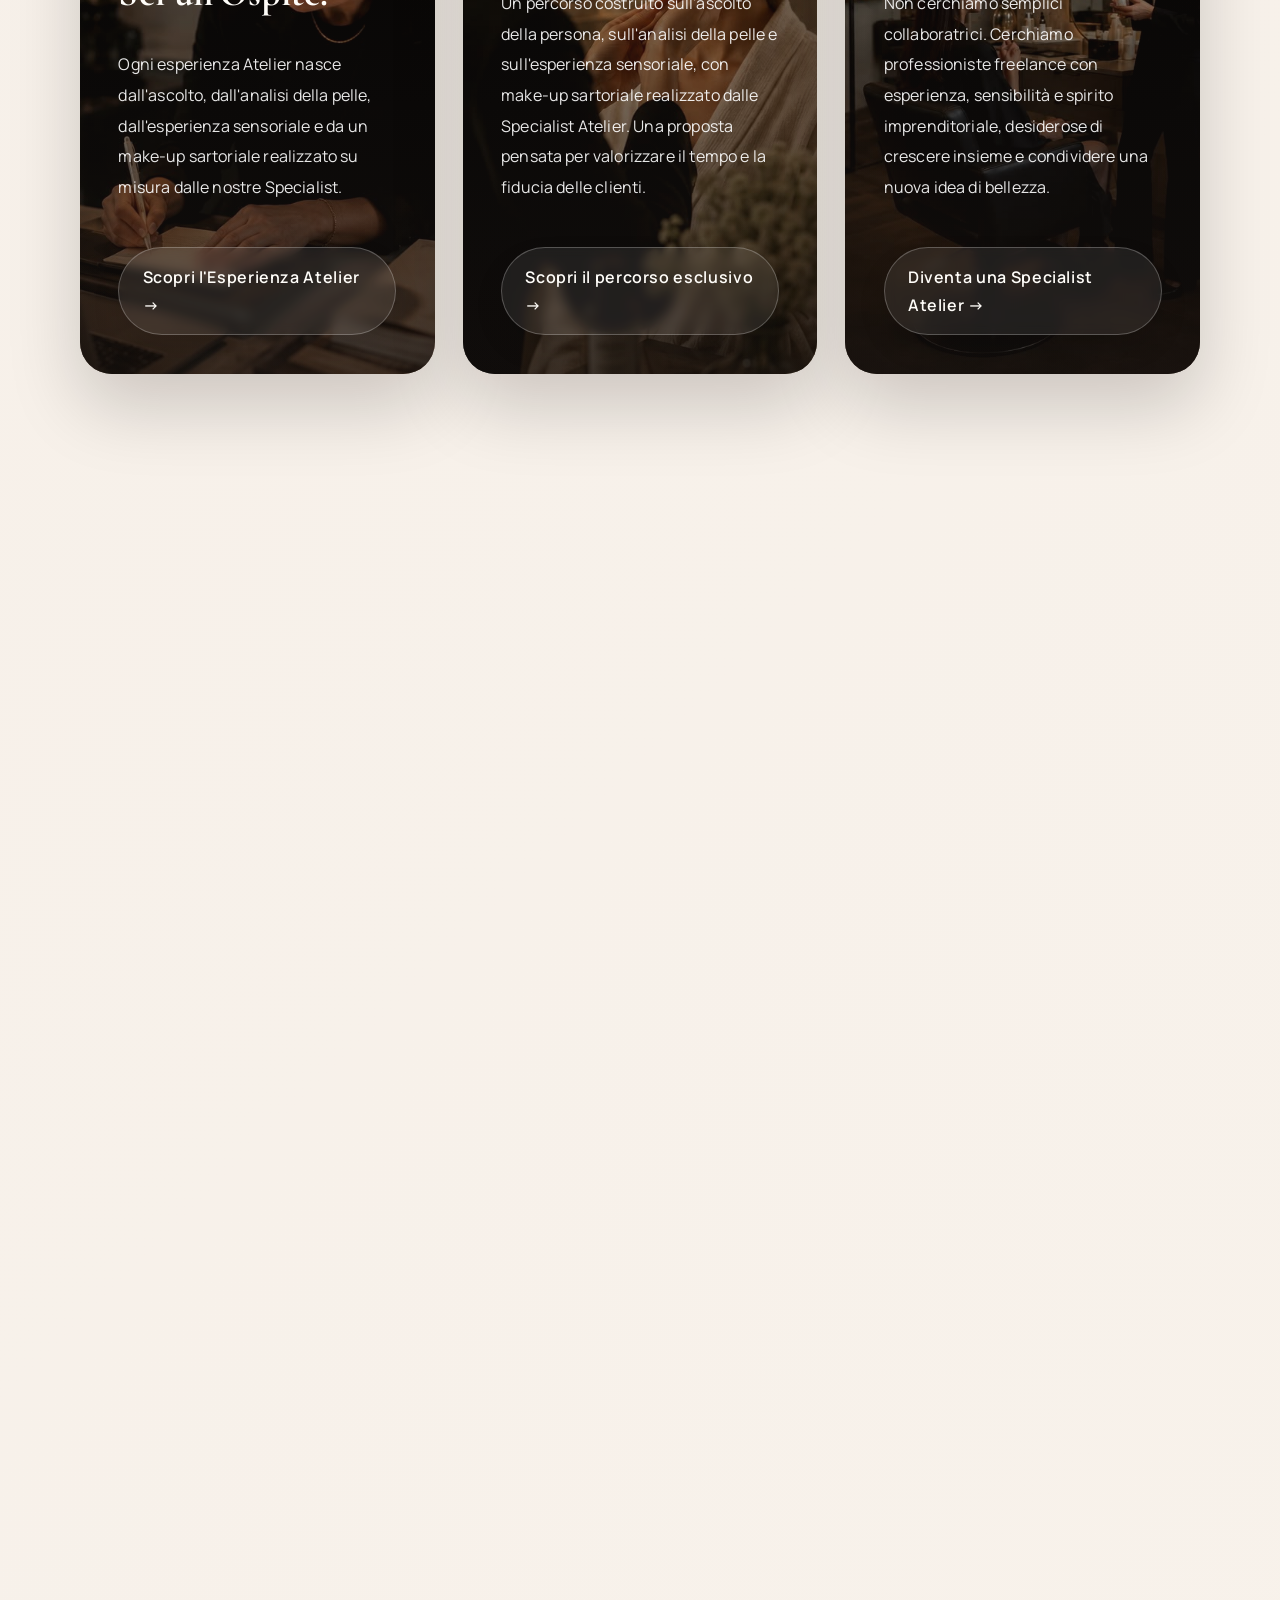
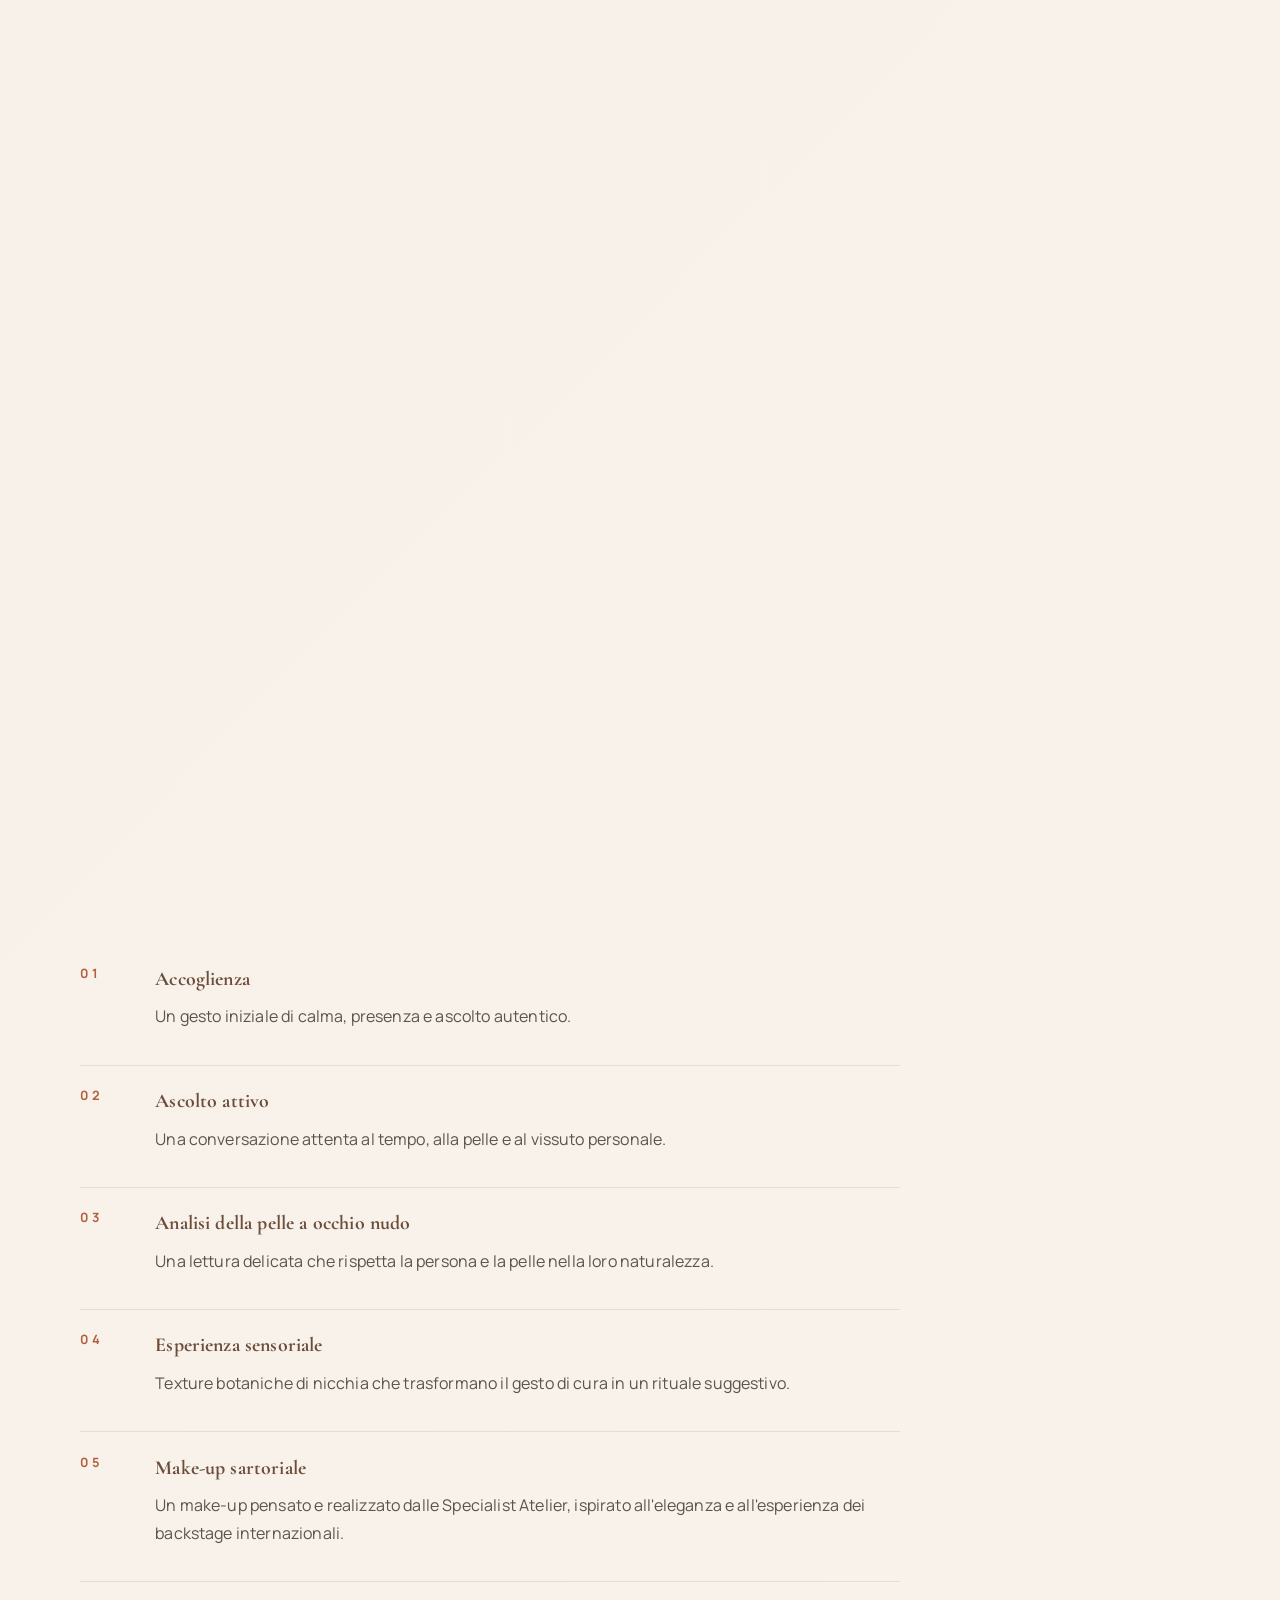
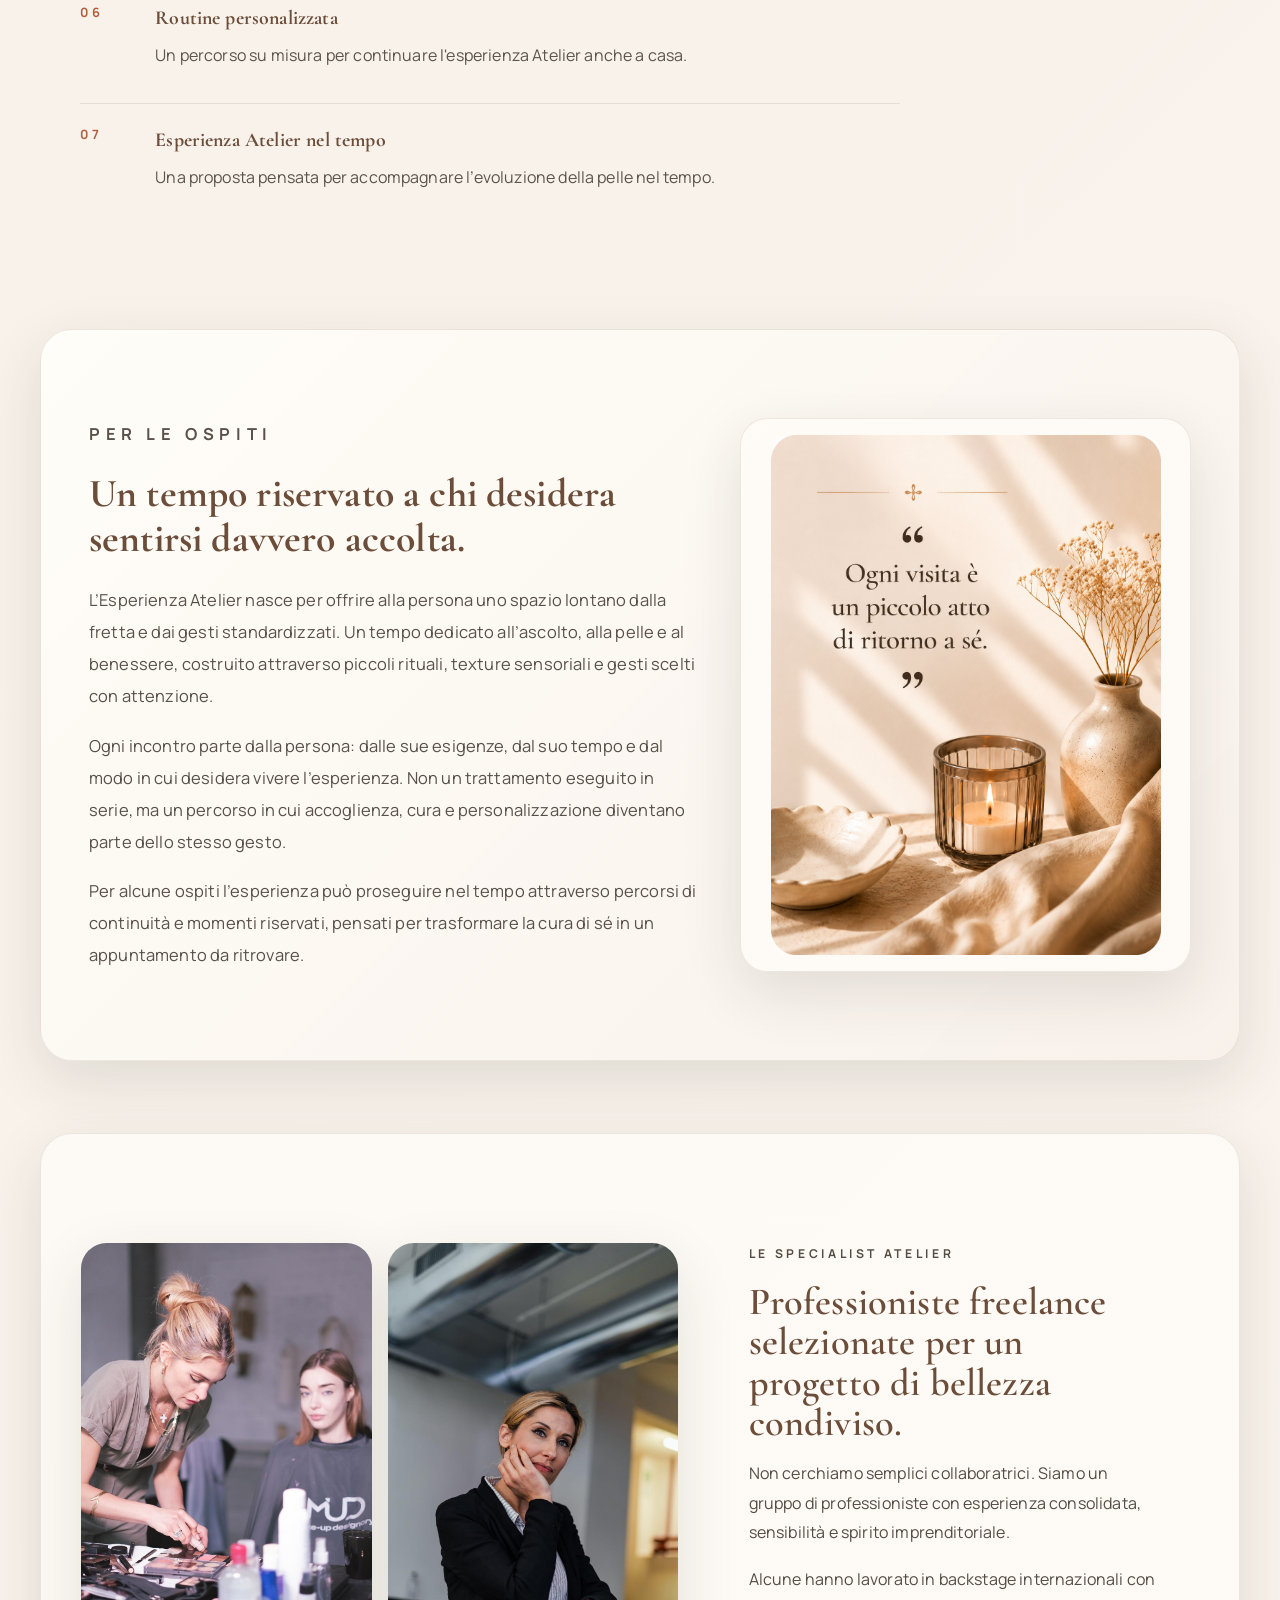
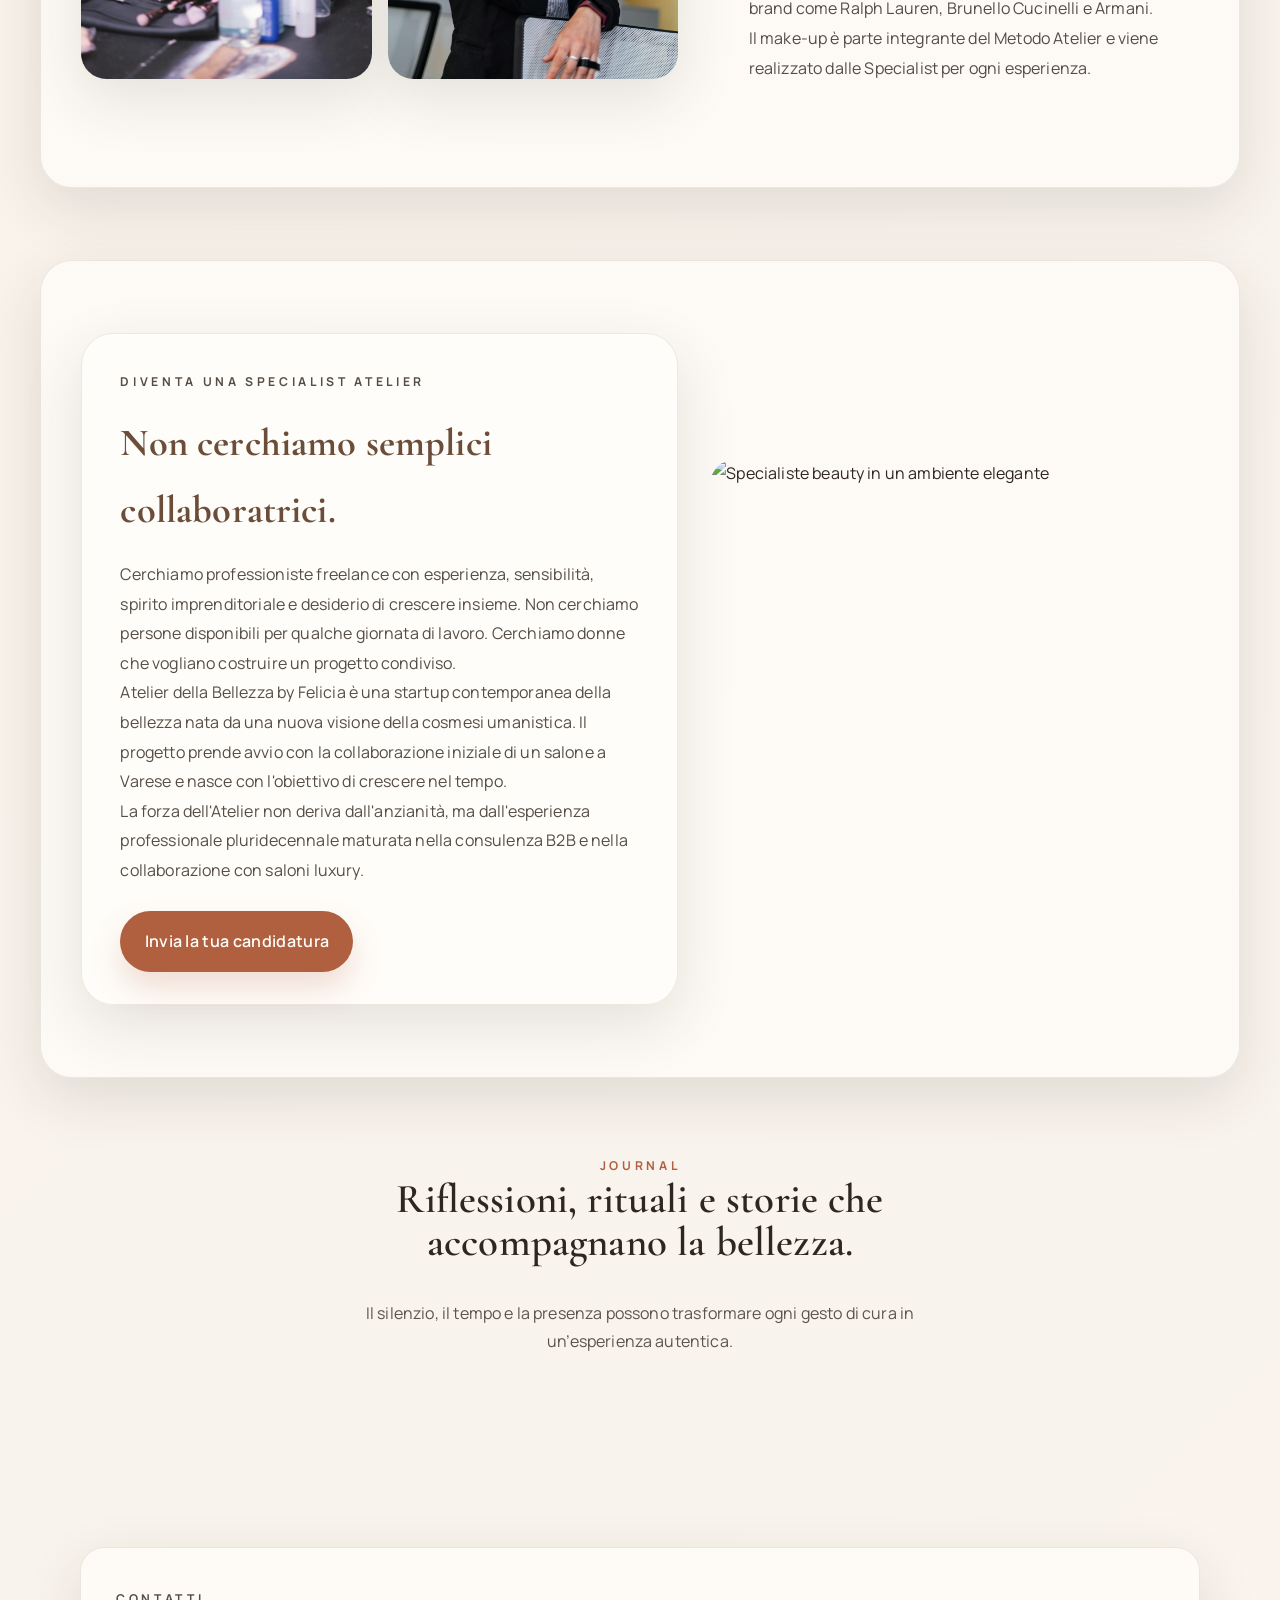
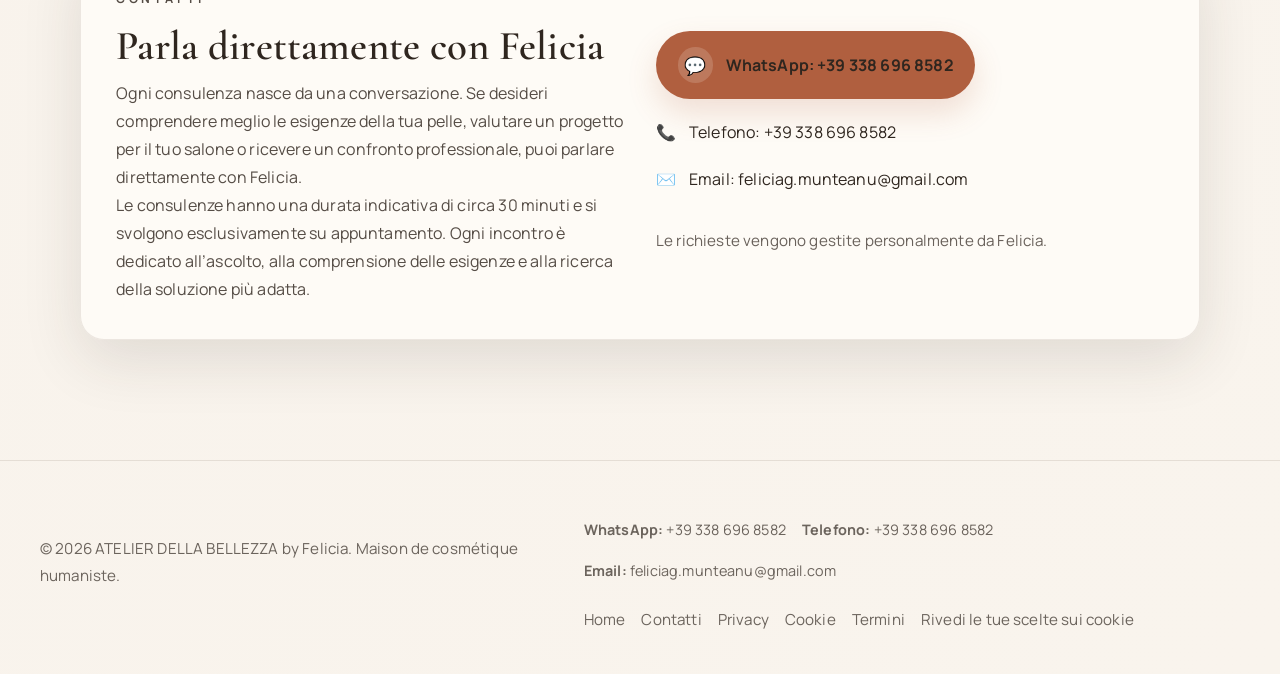
==== commit 1a34ec98: "aggiornamento sito" ====
--- a/index.html
+++ b/index.html
@@ -203,9 +203,14 @@
             <p class="eyebrow">Continuità</p>
             <h2>L'esperienza Atelier continua anche a casa.</h2>
           </div>
-          <div class="autocura-copy reveal">
-            <p>La cura non finisce con il salone. Ogni ospite riceve una routine domiciliare personalizzata, costruita sulle esigenze della propria pelle e pensata per prolungare il momento Atelier nel quotidiano.</p>
-            <p>Questa continuità è la vera firma dell'esperienza: un percorso che sostiene la pelle e mantiene il tempo dedicato come gesto autentico di bellezza.</p>
+          <div class="autocura-layout">
+            <div class="autocura-copy reveal">
+              <p>La cura non finisce con il salone. Ogni ospite riceve una routine domiciliare personalizzata, costruita sulle esigenze della propria pelle e pensata per prolungare il momento Atelier nel quotidiano.</p>
+              <p>Questa continuità è la vera firma dell'esperienza: un percorso che sostiene la pelle e mantiene il tempo dedicato come gesto autentico di bellezza.</p>
+            </div>
+            <div class="autocura-visual reveal" aria-label="Prodotti Atelier della Bellezza">
+              <img src="images/prodotti.png" alt="Prodotti Atelier della Bellezza" />
+            </div>
           </div>
         </section>
 
--- a/style.css
+++ b/style.css
@@ -704,16 +704,46 @@
   line-height: 1;
 }
 
+.autocura-layout {
+  display: grid;
+  grid-template-columns: 1.2fr 0.8fr;
+  gap: 2rem;
+  align-items: stretch;
+}
+
 .autocura-copy {
   display: grid;
   gap: 1.3rem;
-  max-width: 720px;
+  max-width: none;
   color: rgba(47, 38, 31, 0.82);
+  background: rgba(255, 253, 249, 0.84);
+  border: 1px solid rgba(141, 123, 106, 0.16);
+  border-radius: 2rem;
+  padding: 2.2rem;
+  box-shadow: var(--shadow);
 }
 
 .autocura-copy p {
   font-size: 1.05rem;
   line-height: 1.9;
+}
+
+.autocura-visual {
+  background: rgba(255, 253, 249, 0.84);
+  border: 1px solid rgba(141, 123, 106, 0.16);
+  border-radius: 2rem;
+  box-shadow: var(--shadow);
+  overflow: hidden;
+  min-height: 320px;
+}
+
+.autocura-visual img {
+  display: block;
+  width: 100%;
+  height: 100%;
+  object-fit: cover;
+  object-position: center;
+  border-radius: 2rem;
 }
 
 .specialist .felicia-copy,
@@ -1742,7 +1772,8 @@
   .ospiti-spotlight,
   .audience-grid,
   .trust-grid,
-  .work-with-us {
+  .work-with-us,
+  .autocura-layout {
     grid-template-columns: 1fr;
   }
 
@@ -1777,7 +1808,8 @@
 
   .trust-panel,
   .project-image,
-  .felicia-image {
+  .felicia-image,
+  .autocura-visual {
     min-height: 320px;
   }
 
